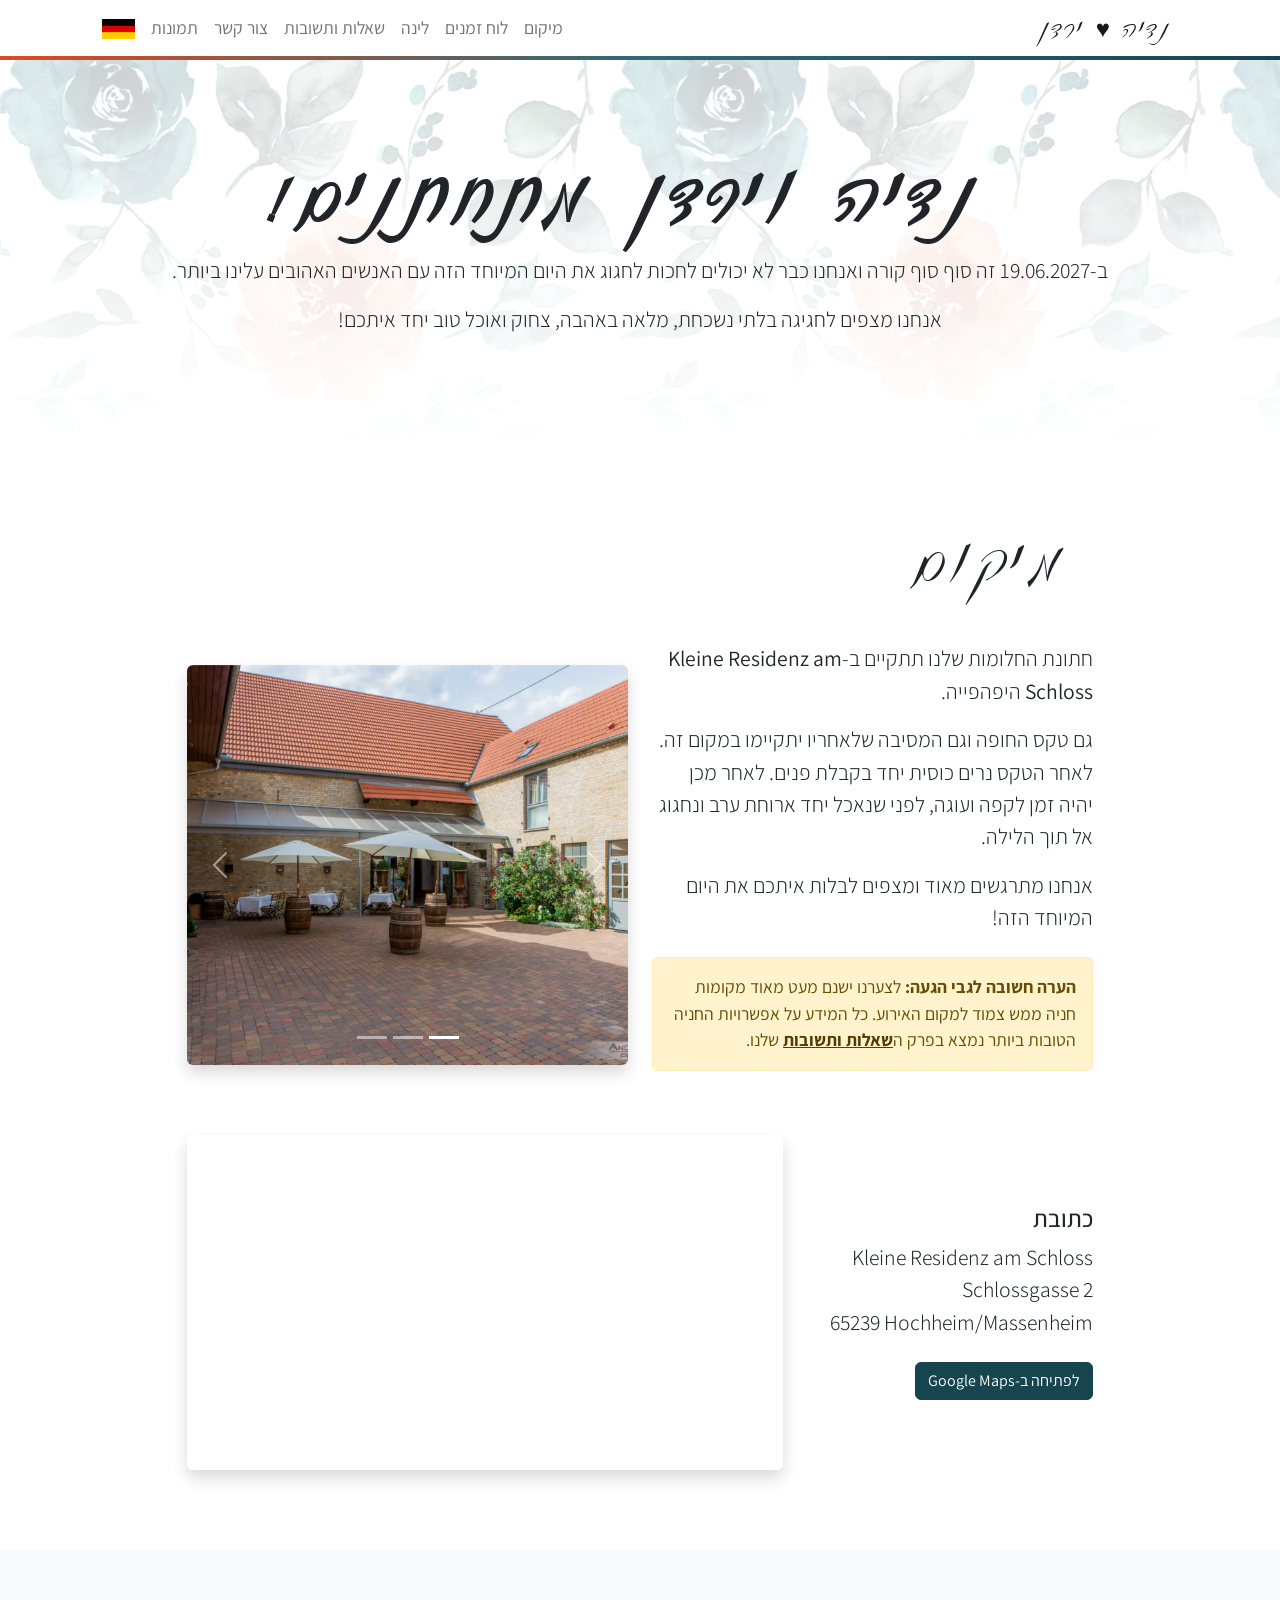
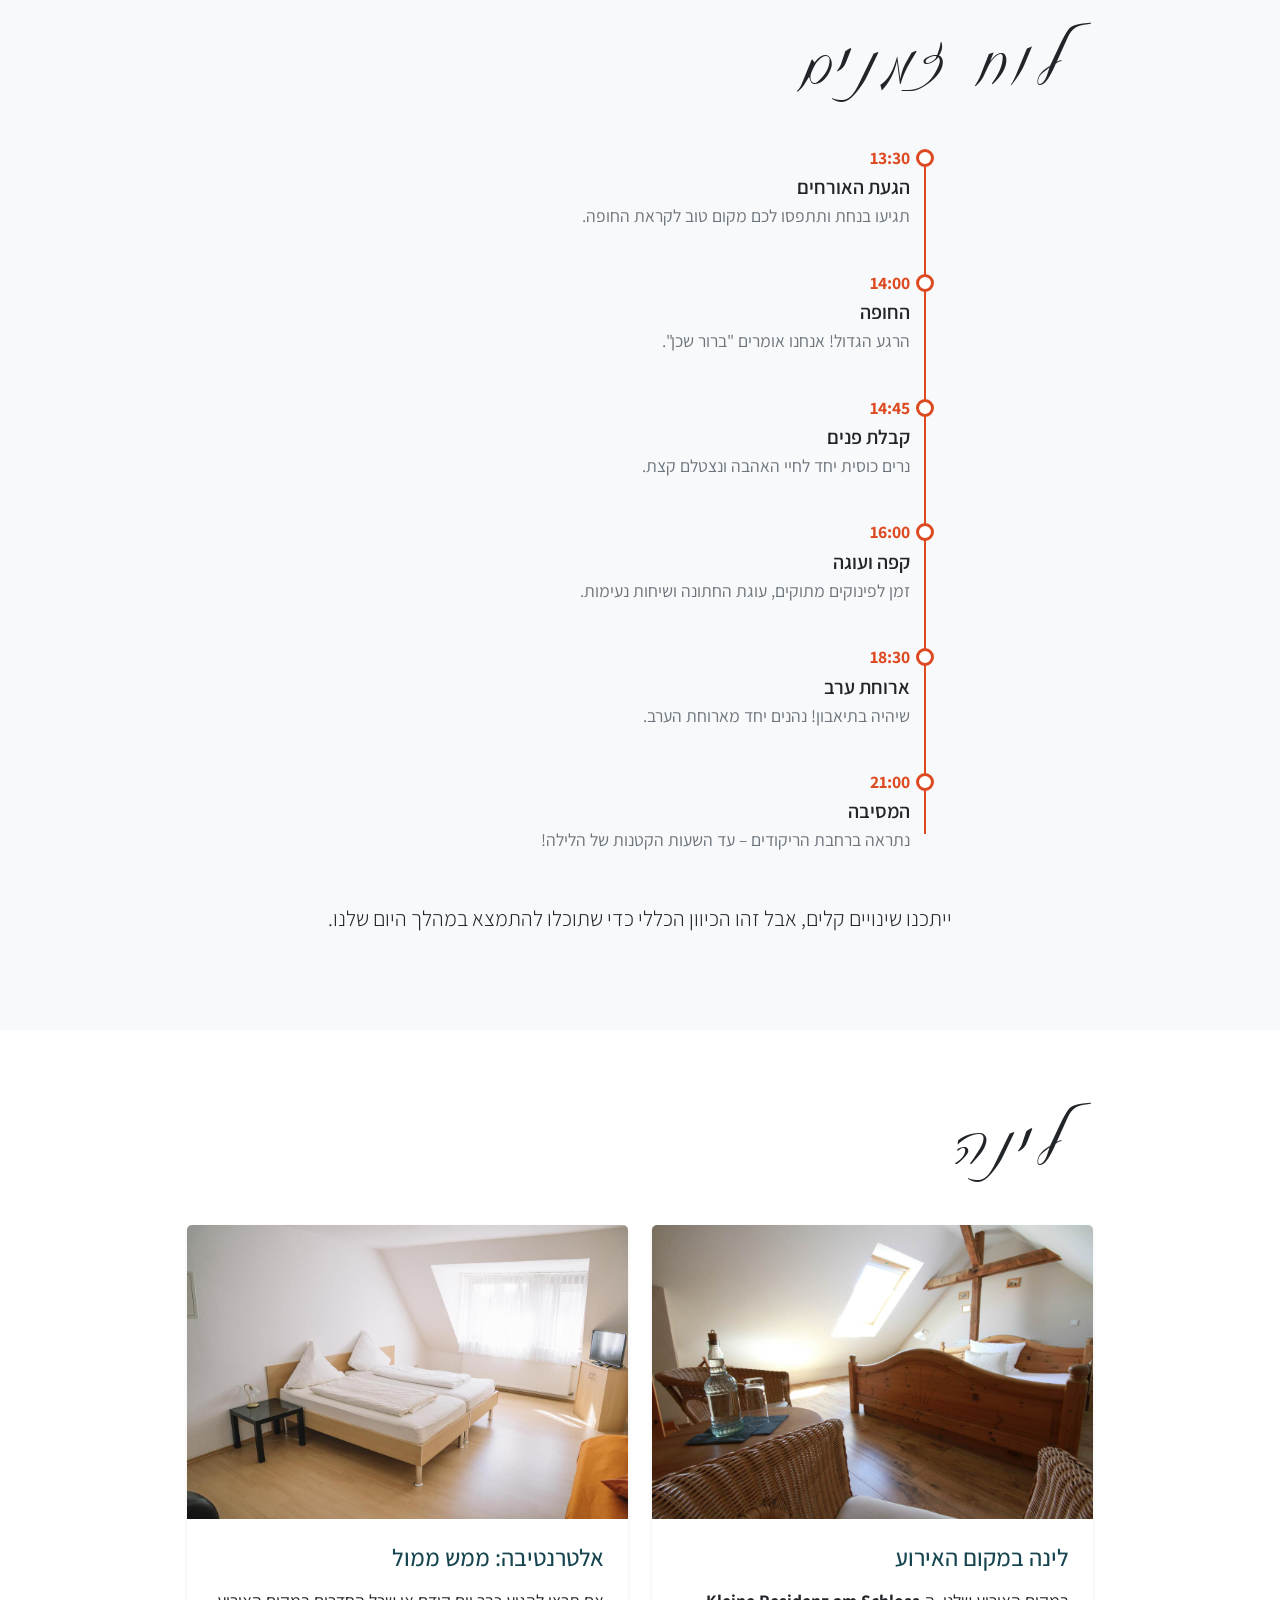
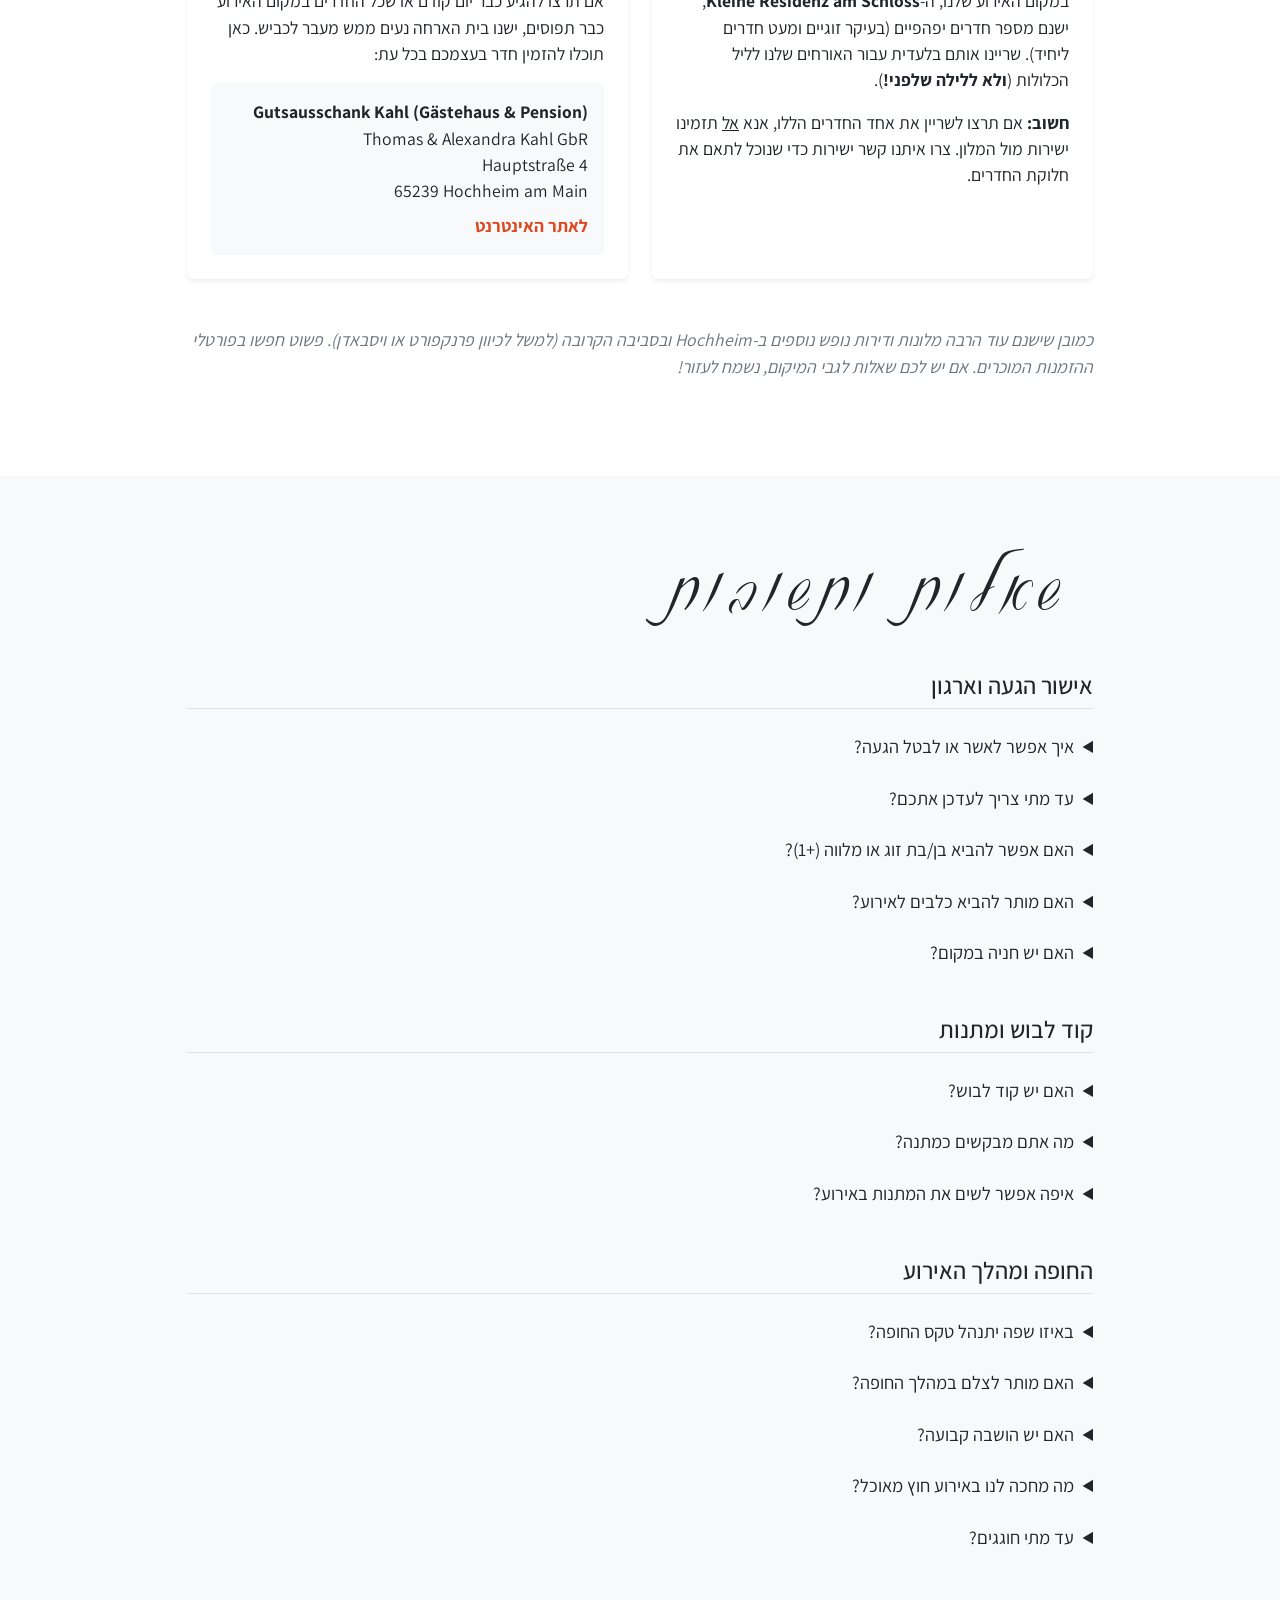
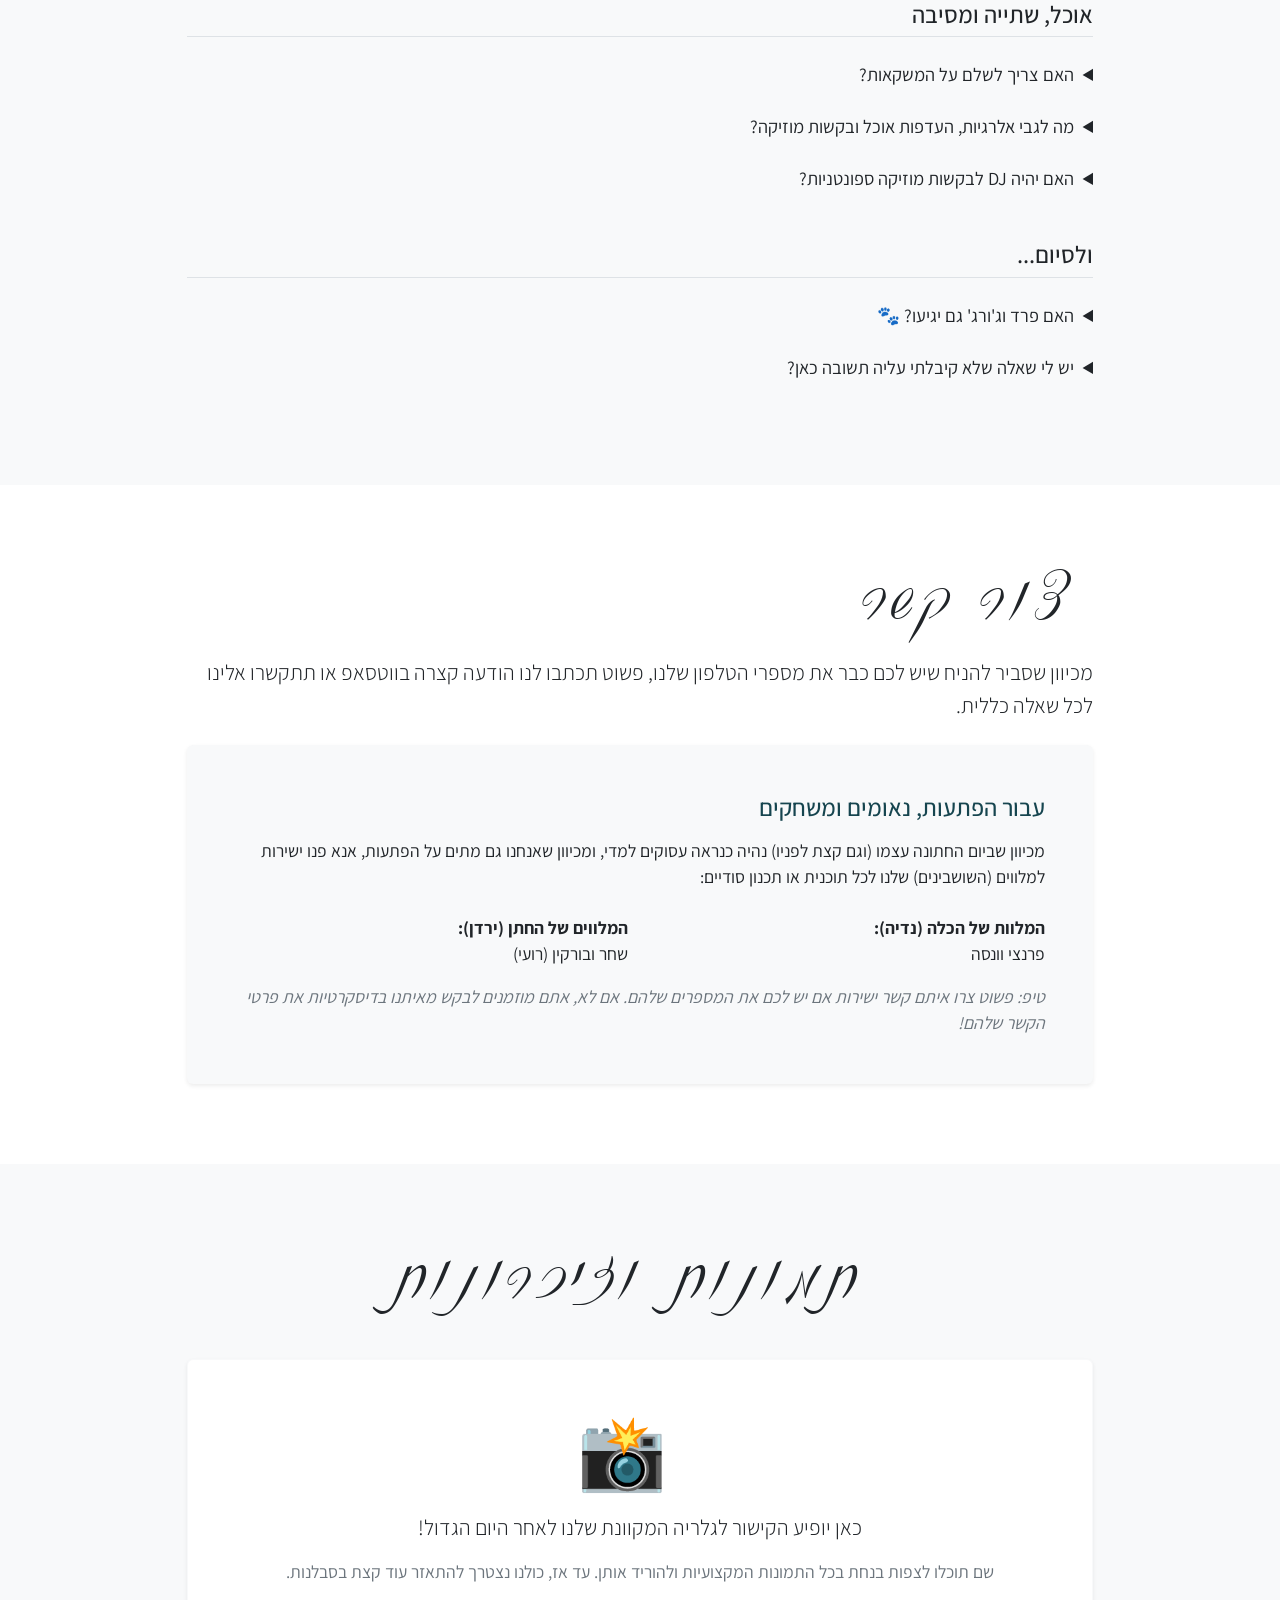
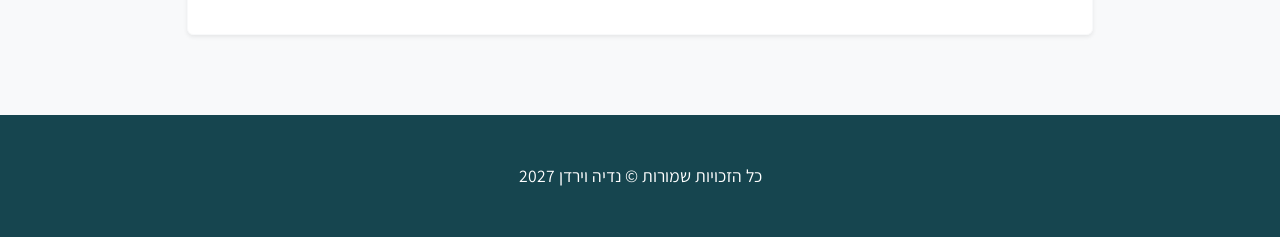
==== index_he.html @ f71629ac "Add files via upload" ====
<!DOCTYPE html>
<html lang="he" dir="rtl">
    <head>
        <meta charset="utf-8" />
        <meta name="viewport" content="width=device-width, initial-scale=1, shrink-to-fit=no" />
        <meta name="description" content="" />
        <meta name="author" content="" />
        <meta name="robots" content="noindex, nofollow">
        <title>Krupik wedding</title>
        <link rel="icon" type="image/x-icon" href="assets/favicon.ico" />
        <!-- Core theme CSS (includes Bootstrap)-->
        <link href="css/styles.css"  rel="stylesheet" />
        <style> @import url('https://fonts.googleapis.com/css2?family=Gveret+Levin&display=swap');
        @import url('https://fonts.googleapis.com/css2?family=Assistant:wght@200..800&display=swap');</style>
    </head>
    <body id="page-top">
        <!-- Navigation-->
        <nav class="navbar navbar-expand-lg navbar-light bg-orange fixed-top" id="mainNav">
    <div class="container px-4">
        <a class="navbar-brand" href="#page-top">נדיה ♥ ירדן</a>
        <button class="navbar-toggler" type="button" data-bs-toggle="collapse" data-bs-target="#navbarResponsive" aria-controls="navbarResponsive" aria-expanded="false" aria-label="Toggle navigation"><span class="navbar-toggler-icon"></span></button>
        <div class="collapse navbar-collapse navbar-collapse-he" id="navbarResponsive">
            <ul class="navbar-nav ms-auto">
                <li class="nav-item"><a class="nav-link" href="#location">מיקום</a></li>
                <li class="nav-item"><a class="nav-link" href="#schedule">לוח זמנים</a></li>
                <li class="nav-item"><a class="nav-link" href="#hotel">לינה</a></li>
                <li class="nav-item"><a class="nav-link" href="#questions">שאלות ותשובות</a></li>
                <li class="nav-item"><a class="nav-link" href="#contact">צור קשר</a></li>
                <li class="nav-item"><a class="nav-link" href="#photos">תמונות</a></li>
                <li class="nav-item"><a class="nav-link" href="index.html"> <img src="assets/german.png" alt="Deutsch" id="itemImg"></a></li>
            </ul>
        </div>
    </div>
</nav>
        <!-- Header-->
        <header class="bg-image bg-primary"> 
    <div class="container px-4 text-center">
        <h1 class="fw-bolder">נדיה וירדן מתחתנים!</h1>
        <p class="lead mt-3">ב-19.06.2027 זה סוף סוף קורה ואנחנו כבר לא יכולים לחכות לחגוג את היום המיוחד הזה עם האנשים האהובים עלינו ביותר.</p>
        <p class="lead">אנחנו מצפים לחגיגה בלתי נשכחת, מלאה באהבה, צחוק ואוכל טוב יחד איתכם!</p>
    </div>
</header>
        <!-- About section-->
        <section id="location">
    <div class="container px-4">
        <div class="row gx-4 justify-content-center">
            <div class="col-lg-10">
                <h2 class="mb-5">מיקום</h2>
                
                <div class="row align-items-center mb-5">
                    <div class="col-md-6 mb-4 mb-md-0">
                        <p class="lead">חתונת החלומות שלנו תתקיים ב-<strong>Kleine Residenz am Schloss</strong> היפהפייה.</p>
                        <p class="lead">גם טקס החופה וגם המסיבה שלאחריו יתקיימו במקום זה. לאחר הטקס נרים כוסית יחד בקבלת פנים. לאחר מכן יהיה זמן לקפה ועוגה, לפני שנאכל יחד ארוחת ערב ונחגוג אל תוך הלילה.</p>
                        <p class="lead">אנחנו מתרגשים מאוד ומצפים לבלות איתכם את היום המיוחד הזה!</p>
                        
                        <div class="alert alert-warning mt-4" role="alert">
                            <strong>הערה חשובה לגבי הגעה:</strong> לצערנו ישנם מעט מאוד מקומות חניה ממש צמוד למקום האירוע. כל המידע על אפשרויות החניה הטובות ביותר נמצא בפרק ה<a href="#faq-parking" class="alert-link">שאלות ותשובות</a> שלנו.
                        </div>
                    </div>
                    
                    <div class="col-md-6">
                        <div id="locationCarousel" class="carousel slide shadow rounded" data-bs-ride="carousel">
                            <div class="carousel-indicators">
                                <button type="button" data-bs-target="#locationCarousel" data-bs-slide-to="0" class="active" aria-current="true" aria-label="שקופית 1"></button>
                                <button type="button" data-bs-target="#locationCarousel" data-bs-slide-to="1" aria-label="שקופית 2"></button>
                                <button type="button" data-bs-target="#locationCarousel" data-bs-slide-to="2" aria-label="שקופית 3"></button>
                            </div>
                            
                            <div class="carousel-inner rounded">
                                <div class="carousel-item active">
                                    <img src="assets/location_1.jpg" class="d-block w-100" alt="מבט מבפנים על המקום">
                                </div>
                                <div class="carousel-item">
                                    <img src="assets/location_2.jpg" class="d-block w-100" alt="מבט מבחוץ / חצר המקום">
                                </div>
                                <div class="carousel-item">
                                    <img src="assets/location_3.jpg" class="d-block w-100" alt="אולם אירועים מעוצב">
                                </div>
                            </div>
                            
                            <button class="carousel-control-prev" type="button" data-bs-target="#locationCarousel" data-bs-slide="prev">
                                <span class="carousel-control-prev-icon" aria-hidden="true"></span>
                                <span class="visually-hidden">הקודם</span>
                            </button>
                            <button class="carousel-control-next" type="button" data-bs-target="#locationCarousel" data-bs-slide="next">
                                <span class="carousel-control-next-icon" aria-hidden="true"></span>
                                <span class="visually-hidden">הבא</span>
                            </button>
                        </div>
                    </div>
                </div>

                <div class="row align-items-center">
                    <div class="col-md-4 mb-4 mb-md-0">
                        <h4>כתובת</h4>
                        <p class="lead" dir="ltr" style="text-align: right;">
                            Kleine Residenz am Schloss<br/>
                            Schlossgasse 2<br/>
                            65239 Hochheim/Massenheim
                        </p>
                        <a href="https://maps.app.goo.gl/eWjjheEXRFnS3AKj7" target="_blank" class="btn btn-teal mt-2">לפתיחה ב-Google Maps</a>
                    </div>
                    
                    <div class="col-md-8">
                        <div class="ratio ratio-16x9 shadow rounded overflow-hidden">
                            <iframe 
                                src="https://maps.google.com/maps?q=Kleine%20Residenz%20am%20Schloss,%20Schlossgasse%202,%2065239%20Hochheim%20am%20Main&t=&z=16&ie=UTF8&iwloc=&output=embed" 
                                width="100%" 
                                height="100%" 
                                style="border:0;" 
                                allowfullscreen="" 
                                loading="lazy">
                            </iframe>
                        </div>
                    </div>
                </div>
            </div>
        </div>
    </div>
</section>
        <!-- Services section-->
        <section class="bg-light" id="schedule">
    <div class="container px-4">
        <div class="row gx-4 justify-content-center">
            <div class="col-lg-10">
                <h2 class="mb-5">לוח זמנים   </h2>
                
                <div class="wedding-timeline">
                    <div class="timeline-item">
                        <div class="timeline-dot"></div>
                        <div class="timeline-time">13:30</div>
                        <div class="timeline-content">
                            <h4>הגעת האורחים</h4>
                            <p>תגיעו בנחת ותתפסו לכם מקום טוב לקראת החופה.</p>
                        </div>
                    </div>
                    
                    <div class="timeline-item">
                        <div class="timeline-dot"></div>
                        <div class="timeline-time">14:00</div>
                        <div class="timeline-content">
                            <h4>החופה</h4>
                            <p>הרגע הגדול! אנחנו אומרים "ברור שכן".</p>
                        </div>
                    </div>

                    <div class="timeline-item">
                        <div class="timeline-dot"></div>
                        <div class="timeline-time">14:45</div>
                        <div class="timeline-content">
                            <h4>קבלת פנים</h4>
                            <p>נרים כוסית יחד לחיי האהבה ונצטלם קצת.</p>
                        </div>
                    </div>

                    <div class="timeline-item">
                        <div class="timeline-dot"></div>
                        <div class="timeline-time">16:00</div>
                        <div class="timeline-content">
                            <h4>קפה ועוגה</h4>
                            <p>זמן לפינוקים מתוקים, עוגת החתונה ושיחות נעימות.</p>
                        </div>
                    </div>

                    <div class="timeline-item">
                        <div class="timeline-dot"></div>
                        <div class="timeline-time">18:30</div>
                        <div class="timeline-content">
                            <h4>ארוחת ערב</h4>
                            <p>שיהיה בתיאבון! נהנים יחד מארוחת הערב.</p>
                        </div>
                    </div>

                    <div class="timeline-item">
                        <div class="timeline-dot"></div>
                        <div class="timeline-time">21:00</div>
                        <div class="timeline-content">
                            <h4>המסיבה</h4>
                            <p>נתראה ברחבת הריקודים – עד השעות הקטנות של הלילה!</p>
                        </div>
                    </div>
                </div>
                
                <p class="lead text-center mt-5">ייתכנו שינויים קלים, אבל זהו הכיוון הכללי כדי שתוכלו להתמצא במהלך היום שלנו.</p>
            </div>
        </div>
    </div>
</section>
        <!-- Services section-->
        <section id="hotel">
    <div class="container px-4">
        <div class="row gx-4 justify-content-center">
            <div class="col-lg-10">
                <h2 class="mb-5">לינה   </h2>
                
                <div class="row">
                    <div class="col-md-6 mb-4">
                        <div class="card h-100 shadow-sm border-0">
                            <img src="assets/zimmer_residenz.jpg" class="card-img-top" alt="חדר ב-Kleine Residenz am Schloss">
                            <div class="card-body p-4 text-end">
                                <h4 class="mb-3 text-teal">לינה במקום האירוע</h4>
                                <p>במקום האירוע שלנו, ה-<strong>Kleine Residenz am Schloss</strong>, ישנם מספר חדרים יפהפיים (בעיקר זוגיים ומעט חדרים ליחיד). שריינו אותם בלעדית עבור האורחים שלנו לליל הכלולות (<strong>ולא ללילה שלפני!</strong>).</p>
                                <p class="mb-0"><strong>חשוב:</strong> אם תרצו לשריין את אחד החדרים הללו, אנא <u>אל</u> תזמינו ישירות מול המלון. צרו איתנו קשר ישירות כדי שנוכל לתאם את חלוקת החדרים.</p>
                            </div>
                        </div>
                    </div>

                    <div class="col-md-6 mb-4">
                        <div class="card h-100 shadow-sm border-0">
                            <img src="assets/zimmer_kahl.jpg" class="card-img-top" alt="בית ההארחה Gutsausschank Kahl">
                            <div class="card-body p-4 text-end">
                                <h4 class="mb-3 text-teal">אלטרנטיבה: ממש ממול</h4>
                                <p>אם תרצו להגיע כבר יום קודם או שכל החדרים במקום האירוע כבר תפוסים, ישנו בית הארחה נעים ממש מעבר לכביש. כאן תוכלו להזמין חדר בעצמכם בכל עת:</p>
                                
                                <div class="bg-light p-3 rounded mt-3 text-end">
                                    <p class="mb-0" dir="ltr" style="text-align: right;">
                                        <strong>Gutsausschank Kahl (Gästehaus & Pension)</strong><br>
                                        Thomas & Alexandra Kahl GbR<br>
                                        Hauptstraße 4<br>
                                        65239 Hochheim am Main<br>
                                        <a href="https://www.gutsausschank-kahl.de" target="_blank" class="text-orange text-decoration-none mt-2 d-inline-block fw-bold">לאתר האינטרנט</a>
                                    </p>
                                </div>
                            </div>
                        </div>
                    </div>
                </div> 
                
                <div class="mt-4 px-3 px-md-0 text-end">
                    <p class="text-muted">
                        <em>כמובן שישנם עוד הרבה מלונות ודירות נופש נוספים ב-Hochheim ובסביבה הקרובה (למשל לכיוון פרנקפורט או ויסבאדן). פשוט חפשו בפורטלי ההזמנות המוכרים. אם יש לכם שאלות לגבי המיקום, נשמח לעזור!</em>
                    </p>
                </div>
                
            </div>
        </div>
    </div>
</section>
        <!-- Services section-->
        <section class="bg-light" id="questions">
    <div class="container px-4">
        <div class="row gx-4 justify-content-center">
            <div class="col-lg-10">
                <h2 class="mb-4">שאלות ותשובות</h2>

                <h4 class="mt-5 mb-4 border-bottom pb-2 text-end">אישור הגעה וארגון</h4>
                
                <details class="lead mb-4 text-end">
                    <summary><strong>איך אפשר לאשר או לבטל הגעה?</strong></summary>
                    <p class="mt-2">עם ההזמנה שלכם קיבלתם פתק קטן עם קוד QR וקישור. דרכו תוכלו לעדכן אותנו בקלות אונליין.</p>
                    <p>אם הפתק אבד או לא מוצאים אותו – אין שום בעיה, פשוט דברו איתנו ישירות!</p>
                </details>

                <details class="lead mb-4 text-end">
                    <summary><strong>עד מתי צריך לעדכן אתכם?</strong></summary>
                    <p class="mt-2">אנא עדכנו אותנו עד ה-<strong>[נא להכניס תאריך]</strong> דרך הקישור שבהזמנה האם אתם מגיעים.</p>
                    <p>לצורך המשך התכנון, אורחים שלא נשמע מהם עד לתאריך זה יסומנו לצערו כ"לא מגיעים". אנחנו מאוד נתאכזב אם לא תהיו איתנו – אז הכי טוב לעדכן אותנו כבר עכשיו! :)</p>
                </details>

                <details class="lead mb-4 text-end">
                    <summary><strong>האם אפשר להביא בן/בת זוג או מלווה (+1)?</strong></summary>
                    <p class="mt-2">מספר המקומות באולם מוגבל, ולכן אנחנו חוגגים במעגל מצומצם וקרוב. אנא הביאו איתכם רק מלווים ששמם מופיע במפורש על גבי ההזמנה או שתואמו איתנו מראש. תודה רבה על ההבנה!</p>
                </details>

                <details class="lead mb-4 text-end">
                    <summary><strong>האם מותר להביא כלבים לאירוע?</strong></summary>
                    <p class="mt-2">אנחנו מתים על חיות, אבל ביום החתונה שלנו החברים על ארבע יצטרכו להישאר בבית. הולך להיות רועש, עמוס והומה – וזה ממילא לא יהיה תענוג גדול עבורם. תודה על ההבנה!</p>
                </details>

                <details class="lead mb-4 text-end" id="faq-parking">
                    <summary><strong>האם יש חניה במקום?</strong></summary>
                    <div class="mt-3">
                        <p>לצערנו, ממש בצמוד לאולם אפשרויות החניה ברחובות הצדדיים מוגבלות מאוד (נא לשים לב היטב לאיסורי חניה!).</p>
                        <p>החניון הבטוח והנוח ביותר נמצא במרחק של מספר דקות בהמשך הרחוב: <strong>החניון של אולם הספורט Massenheim (Parkplatz der Sporthalle Massenheim)</strong>. משם מדובר בהליכה קלה ונעימה של 5–10 דקות אלינו.</p>
                        <div dir="ltr" style="text-align: right;">
                            <a href="https://www.google.com/maps/search/?api=1&query=Sporthalle+Massenheim+Hochheim+am+Main" target="_blank" class="btn btn-teal mb-4">לפתיחת החניון ב-Google Maps</a>
                        </div>
                        <div class="ratio ratio-21x9 shadow-sm rounded overflow-hidden">
                            <iframe src="https://maps.google.com/maps?q=Sporthalle%20Massenheim,%20Hochheim%20am%20Main&t=&z=16&ie=UTF8&iwloc=&output=embed" width="100%" height="100%" style="border:0;" allowfullscreen="" loading="lazy"></iframe>
                        </div>
                    </div>
                </details>

                <h4 class="mt-5 mb-4 border-bottom pb-2 text-end">קוד לבוש ומתנות</h4>

                <details class="lead mb-4 text-end">
                    <summary><strong>האם יש קוד לבוש?</strong></summary>
                    <p class="mt-2">אתם מוזמנים להגיע בלבוש חגיגי ואלגנטי – אבל הכי חשוב, תלבשו משהו שתרגישו בו בנוח! מכיוון שיכול להיות חם מאוד ביוני, מומלץ לבחור בבדים קלילים ומאווררים. הצבע הלבן כמובן שמור לכלה, ומעבר לכך נשמח לראות אתכם בצבעים שמחים וחגיגיים.</p>
                    <p>לנשים: שמלות, חצאיות או חולצה אלגנטית ומכנסיים. לגברים: חליפה, ג'קט או חולצה מכופתרת חגיגית (וכמובן שמותר להוריד את הג'קט ברגע שהחתן עושה זאת...). ;)</p>
                    <p><em>הערה קטנה בצד:</em> המלוות של הכלה ילבשו ככל הנראה <strong style="color: #16454F">Teal (כחול-ירוק כהה)</strong> ו-<strong style="color: #DD4A21">כתום (Orange)</strong>. אם אתם מעדיפים לא להיראות ב"לוק תואם" איתן, אתם מוזמנים להימנע מהצבעים האלה (אבל זה ממש לא אסון אם כן!).</p>
                </details>

                <details class="lead mb-4 text-end">
                    <summary><strong>מה אתם מבקשים כמתנה?</strong></summary>
                    <p class="mt-2">המתנה הכי גדולה עבורנו היא לחגוג את היום הזה יחד איתכם! מכיוון שהבית שלנו כבר מאובזר לחלוטין, אין לנו צורך במתנות פיזיות.</p>
                    <p>אם בכל זאת תרצו לשמח אותנו, נשמח מאוד לתרומה כספית שתעזור לנו לבנות את העתיד המשותף שלנו ולרגל ירח הדבש.</p>
                </details>

                <details class="lead mb-4 text-end">
                    <summary><strong>איפה אפשר לשים את המתנות באירוע?</strong></summary>
                    <p class="mt-2">באולם יהיה שולחן מרכזי המיועד למתנות. שם גם תמתין תיבה מאובטחת שבה תוכלו לשים את המעטפות והברכות שלכם.</p>
                </details>

                <h4 class="mt-5 mb-4 border-bottom pb-2 text-end">החופה ומהלך האירוע</h4>

                <details class="lead mb-4 text-end">
                    <summary><strong>באיזו שפה יתנהל טקס החופה?</strong></summary>
                    <p class="mt-2">מכיוון שהאורחים שלנו מגיעים ממדינות שונות, הטקס יהיה שילוב חגיגי וצבעוני של <strong>גרמנית ואנגלית</strong>. כך אנחנו מקווים שכולם יוכלו לעקוב וליהנות מהטקס!</p>
                </details>

                <details class="lead mb-4 text-end">
                    <summary><strong>האם מותר לצלם במהלך החופה?</strong></summary>
                    <p class="mt-2">היינו רוצים לבקש מכם להשאיר את הטלפונים והמצלמות בתיקים או בכיסים במהלך הטקס. אנחנו רוצים שתחוו ותהנו מהרגע הזה איתנו בצורה הכי טהורה שיש – ומעדיפים לראות בתמונות המקצועיות את הפנים המחייכות שלכם במקום קיר של סמארטפונים. 😉</p>
                    <p>לפני ואחרי החופה, וכמובן במהלך המסיבה, אתם יותר ממוזמנים לצלם, להסריט ולעשות סלפיז חופשי!</p>
                    <p><strong>ואל דאגה:</strong> אנחנו כמובן נשתף אתכם לאחר מכן בכל התמונות המקצועיות של הצלמים שלנו!</p>
                </details>

                <details class="lead mb-4 text-end">
                    <summary><strong>האם יש הושבה קבועה?</strong></summary>
                    <p class="mt-2">כן, בזמן ארוחת הערב תהיה תוכנית הושבה קבועה כדי שלכולם יהיה מקום נעים לשבת בו. ברגע שהחלק הרשמי יסתיים והמסיבה תתחיל, סידור הישיבה כמובן מתבטל ותוכלו להסתובב, לרקוד ולהתערבב חופשי עם כולם!</p>
                </details>

                <details class="lead mb-4 text-end">
                    <summary><strong>מה מחכה לנו באירוע חוץ מאוכל?</strong></summary>
                    <p class="mt-2">משעמם בטוח לא יהיה! בנוסף לחופה ולארוחה החגיגית, תחכה לכם עמדת צילום (פוטובוקס) למזכרות מצחיקות, מבחר משחקי קלפים לרגעים רגועים, המון מקום ברחבת הריקודים וכמובן זמן לשיחות עמוקות וכיפיות.</p>
                </details>

                <details class="lead mb-4 text-end">
                    <summary><strong>עד מתי חוגגים?</strong></summary>
                    <p class="mt-2">תיאורטית, המקום לרשותנו עד השעה 3:00 לפנות בוקר. אנחנו מכוונים לסיום חגיגי וגדול בסביבות השעה 2:00.</p>
                    <p>נשמח מאוד כמובן עם כל מי שירקוד איתנו עד הרגע האחרון! עם זאת, אנחנו מבינים לחלוטין אם מסיבות שונות תצטרכו ללכת מוקדם יותר. נשמח מאוד אם תישארו איתנו לפחות עד סיום החלק הרשמי (אחרי ארוחת הערב והריקוד הראשון שלנו כזוג נשוי).</p>
                </details>

                <h4 class="mt-5 mb-4 border-bottom pb-2 text-end">אוכל, שתייה ומסיבה</h4>

                <details class="lead mb-4 text-end">
                    <summary><strong>האם צריך לשלם על המשקאות?</strong></summary>
                    <p class="mt-2">ברור שלא! אנחנו דואגים לכם להכול. יהיה מבחר מעולה של בירות, יינות, שתייה קלה, מים, כמו גם סוגי קפה שונים ותה. מאוחר יותר בערב נשמח גם לערבב לכם כמה לונג-דרינקס. בחרנו לוותר הפעם על אלכוהול כבד ונקי (ספיריטס).</p>
                </details>

                <details class="lead mb-4 text-end">
                    <summary><strong>מה לגבי אלרגיות, העדפות אוכל ובקשות מוזיקה?</strong></summary>
                    <p class="mt-2">אל דאגה, אף אחד לא יישאר רעב או יישב בצד! העדפות תזונתיות מיוחדות, רגישויות למזון והשירים האהובים עליכם ביותר לרחבת הריקודים ייאספו בצורה נוחה ישירות דרך <strong>קישור אישור ההגעה (RSVP)</strong>.</p>
                </details>

                <details class="lead mb-4 text-end">
                    <summary><strong>האם יהיה DJ לבקשות מוזיקה ספונטניות?</strong></summary>
                    <p class="mt-2">לא יהיה DJ קלאסי במקום. כדי שעדיין תתנגן בדיוק המוזיקה שלכם, אנא הכניסו את הבקשות שלכם מראש בקישור ה-RSVP. אם יעלה לכם רעיון מבריק במהלך הערב עצמו, פשוט דברו איתנו או עם המלווים שלנו.</p>
                </details>

                <h4 class="mt-5 mb-4 border-bottom pb-2 text-end">ולסיום...</h4>

                <details class="lead mb-4 text-end">
                    <summary><strong>האם פרד וג'ורג' גם יגיעו? 🐾</strong></summary>
                    <p class="mt-2">לצערו לא! 🐱🐱 שני החתולים שלנו חייבים לשמור על הבית. הוטל עליהם איסור מסיבות חמור, אבל הם בטוח יהיו איתנו ברוחם (וכנראה גם באיזו תמונה או שתיים).</p>
                </details>

                <details class="lead mb-4 text-end">
                    <summary><strong>יש לי שאלה שלא קיבלתי עליה תשובה כאן?</strong></summary>
                    <p class="mt-2">אין שום בעיה! אם יש משהו נוסף שאתם רוצים לדעת, פשוט גללו עוד קצת למטה והשתמשו בפרטי הקשר שלנו. מוזמנים ליצור איתנו קשר בכל עת!</p>
                </details>

            </div>
        </div>
    </div>
</section>
        <!-- Contact section-->
        <section id="contact">
    <div class="container px-4">
        <div class="row gx-4 justify-content-center">
            <div class="col-lg-10">
                <h2 class="mb-4">צור קשר  </h2>
                <p class="lead text-end">מכיוון שסביר להניח שיש לכם כבר את מספרי הטלפון שלנו, פשוט תכתבו לנו הודעה קצרה בווטסאפ או תתקשרו אלינו לכל שאלה כללית.</p>
                
                <div class="card border-0 shadow-sm mt-4 bg-light text-end">
                    <div class="card-body p-4 p-md-5">
                        <h4 class="text-teal mb-3">עבור הפתעות, נאומים ומשחקים</h4>
                        <p>מכיוון שביום החתונה עצמו (וגם קצת לפניו) נהיה כנראה עסוקים למדי, ומכיוון שאנחנו גם מתים על הפתעות, אנא פנו ישירות למלווים (השושבינים) שלנו לכל תוכנית או תכנון סודיים:</p>
                        
                        <div class="row mt-4">
                            <div class="col-sm-6 mb-3 mb-sm-0">
                                <strong>המלוות של הכלה (נדיה):</strong><br>
                                פרנצי וונסה
                            </div>
                            <div class="col-sm-6">
                                <strong>המלווים של החתן (ירדן):</strong><br>
                                שחר ובורקין (רועי)
                            </div>
                        </div>
                        <p class="mt-3 mb-0 text-muted small"><em>טיפ: פשוט צרו איתם קשר ישירות אם יש לכם את המספרים שלהם. אם לא, אתם מוזמנים לבקש מאיתנו בדיסקרטיות את פרטי הקשר שלהם!</em></p>
                    </div>
                </div>
                
            </div>
        </div>
    </div>
</section>

<section class="bg-light" id="photos">
    <div class="container px-4">
        <div class="row gx-4 justify-content-center">
            <div class="col-lg-10 text-center">
                <h2 class="mb-5">תמונות וזיכרונות</h2>
                
                <div class="bg-white p-5 rounded shadow-sm border border-light">
                    <h1 class="display-4 mb-3">📸</h1>
                    <p class="lead mb-3">כאן יופיע הקישור לגלריה המקוונת שלנו לאחר היום הגדול!</p>
                    <p class="text-muted mb-0">שם תוכלו לצפות בנחת בכל התמונות המקצועיות ולהוריד אותן. עד אז, כולנו נצטרך להתאזר עוד קצת בסבלנות.</p>
                </div>
            </div>
        </div>
    </div>
</section>
        <!-- Footer-->
        <footer class="py-5 bg-teal">
    <div class="container px-4">
        <p class="m-0 text-center text-white" dir="rtl">כל הזכויות שמורות &copy; נדיה וירדן 2027</p>
    </div>
</footer>
        <!-- Bootstrap core JS-->
        <script src="https://cdn.jsdelivr.net/npm/bootstrap@5.2.3/dist/js/bootstrap.bundle.min.js"></script>
        <!-- Core theme JS-->
        <script src="js/scripts.js"></script>
    </body>
</html>
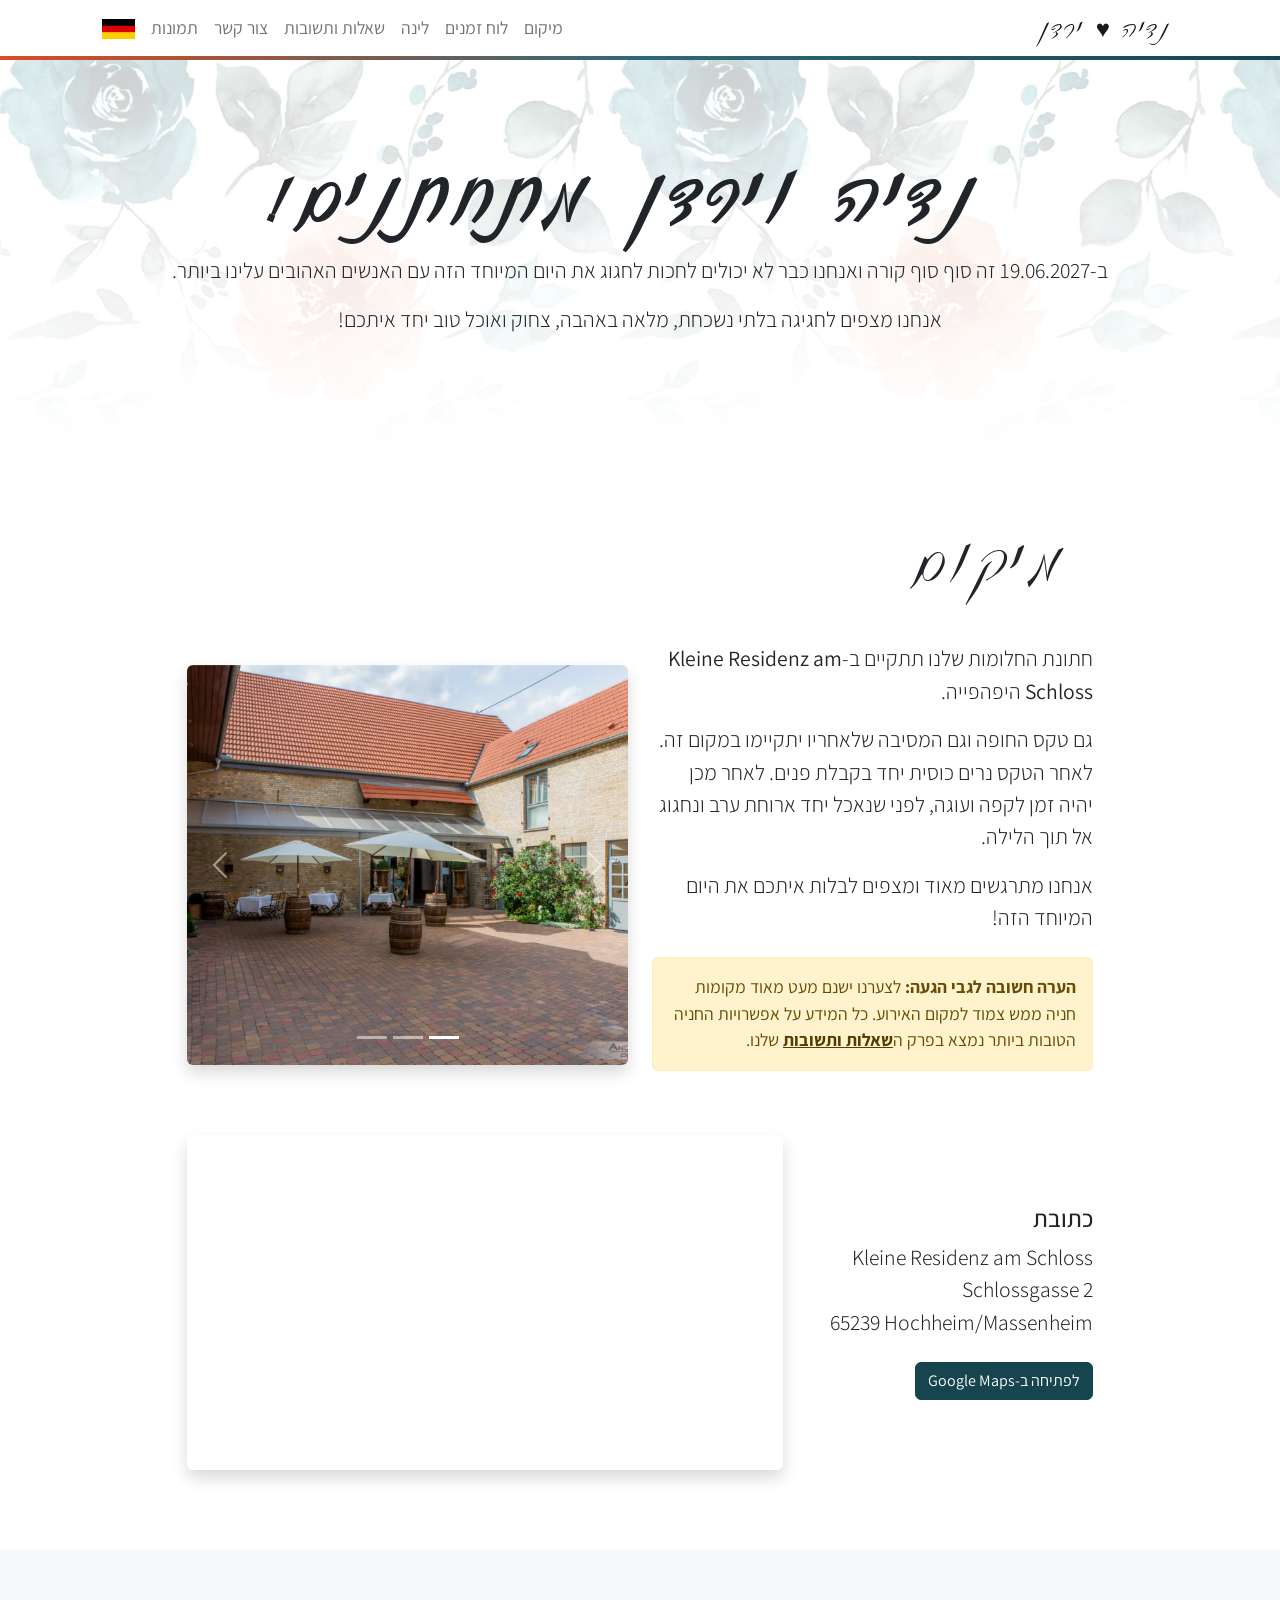
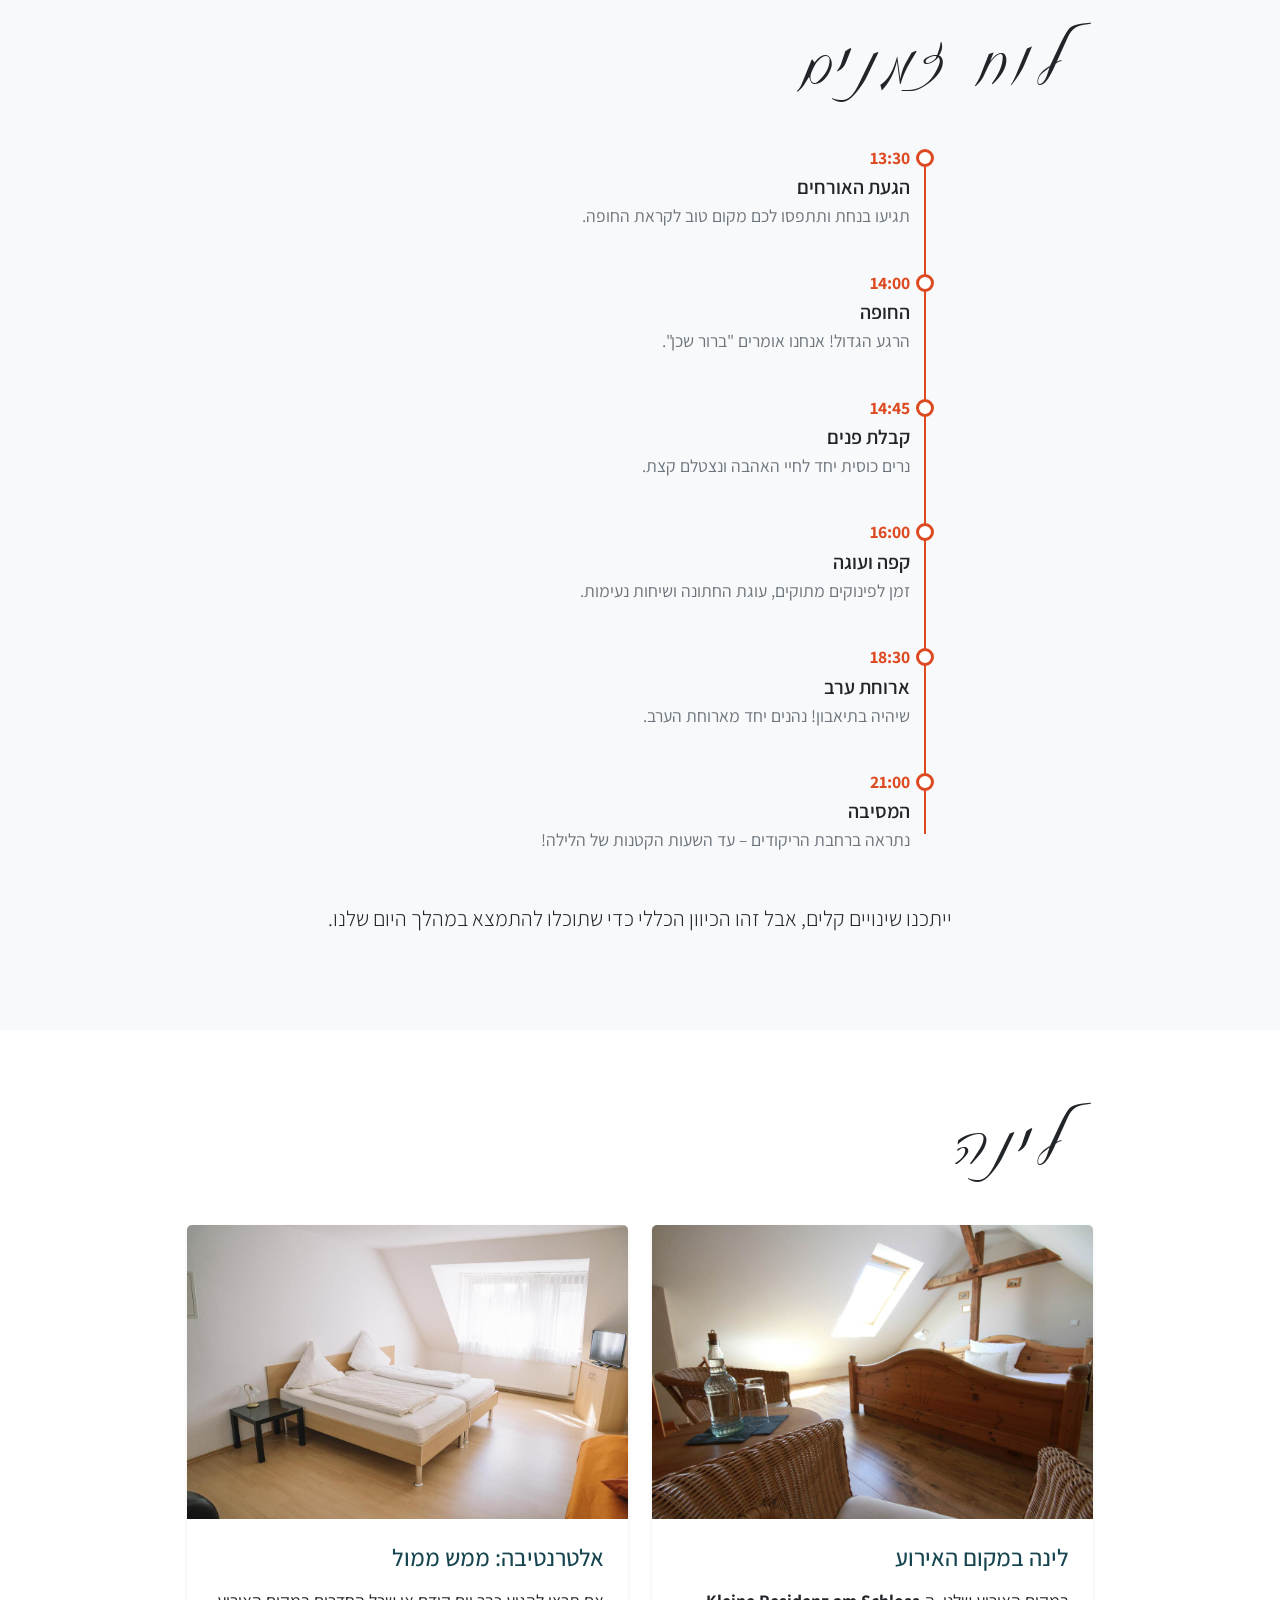
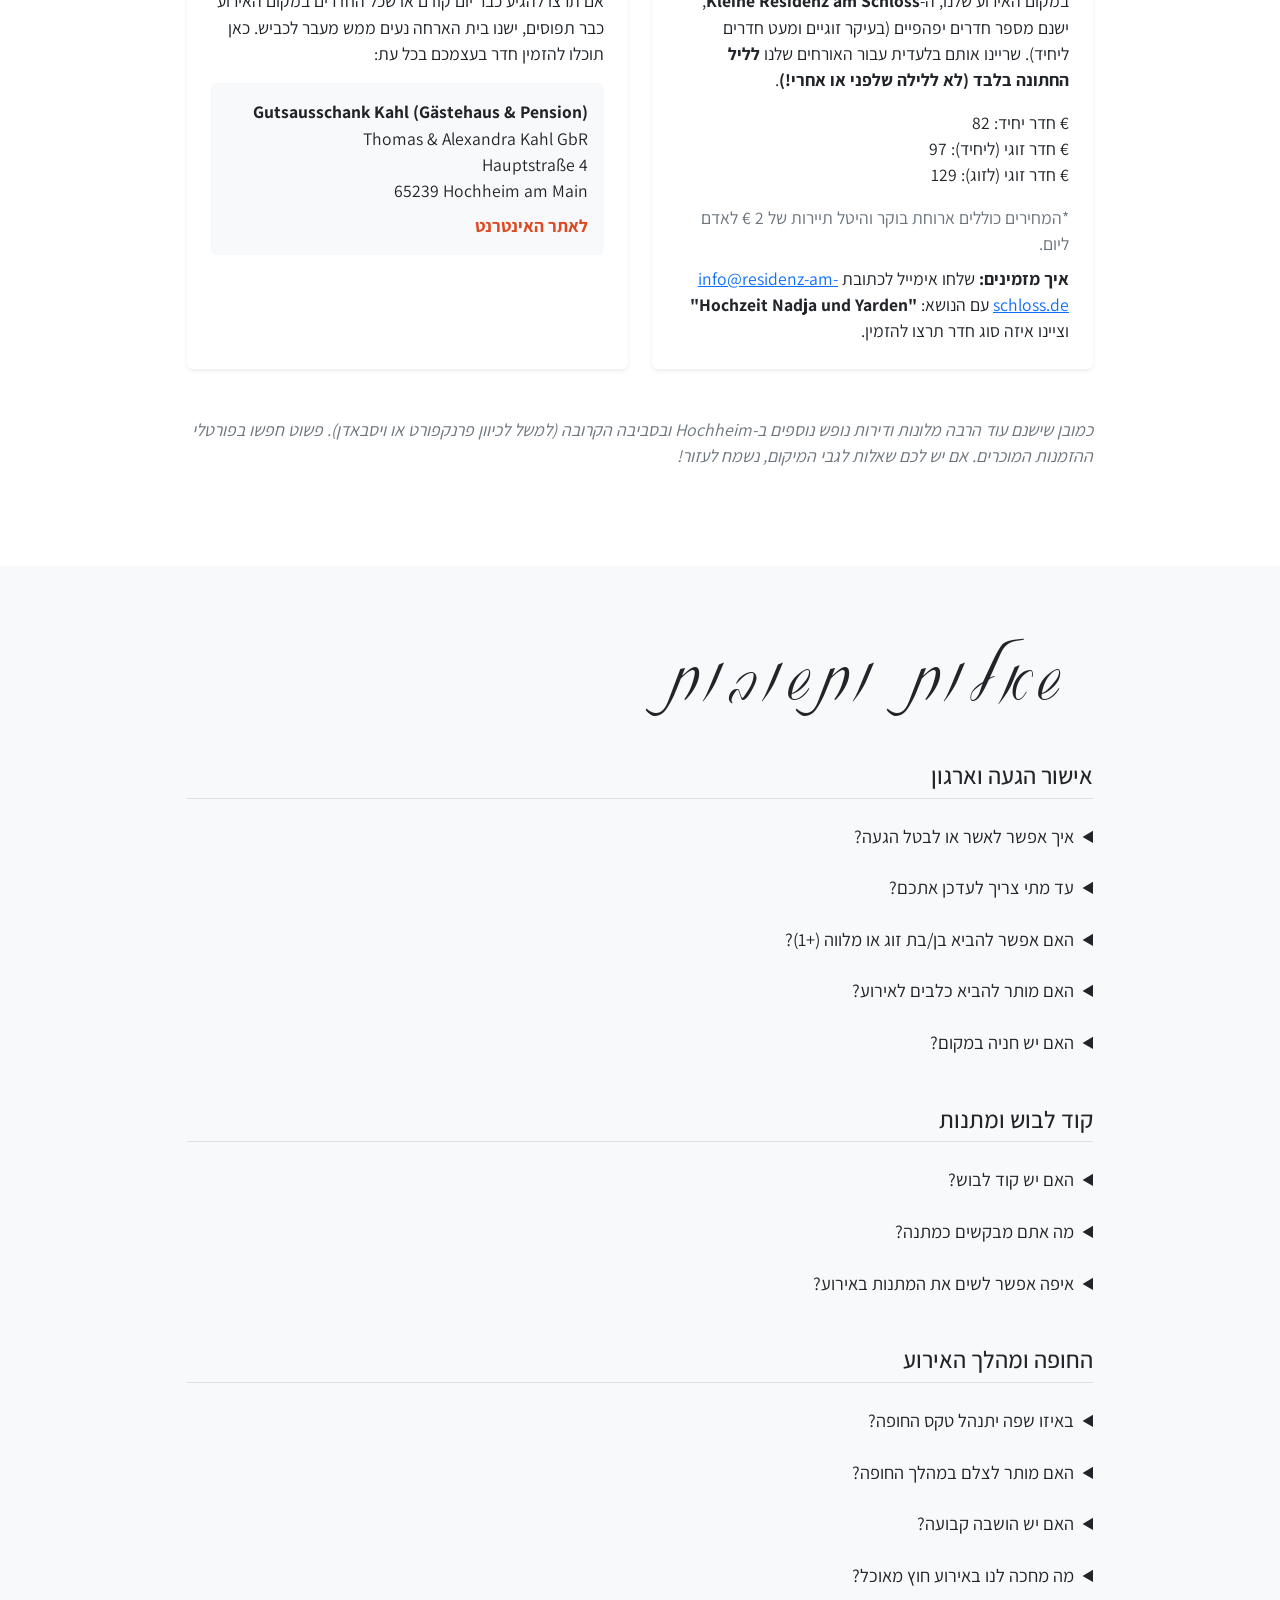
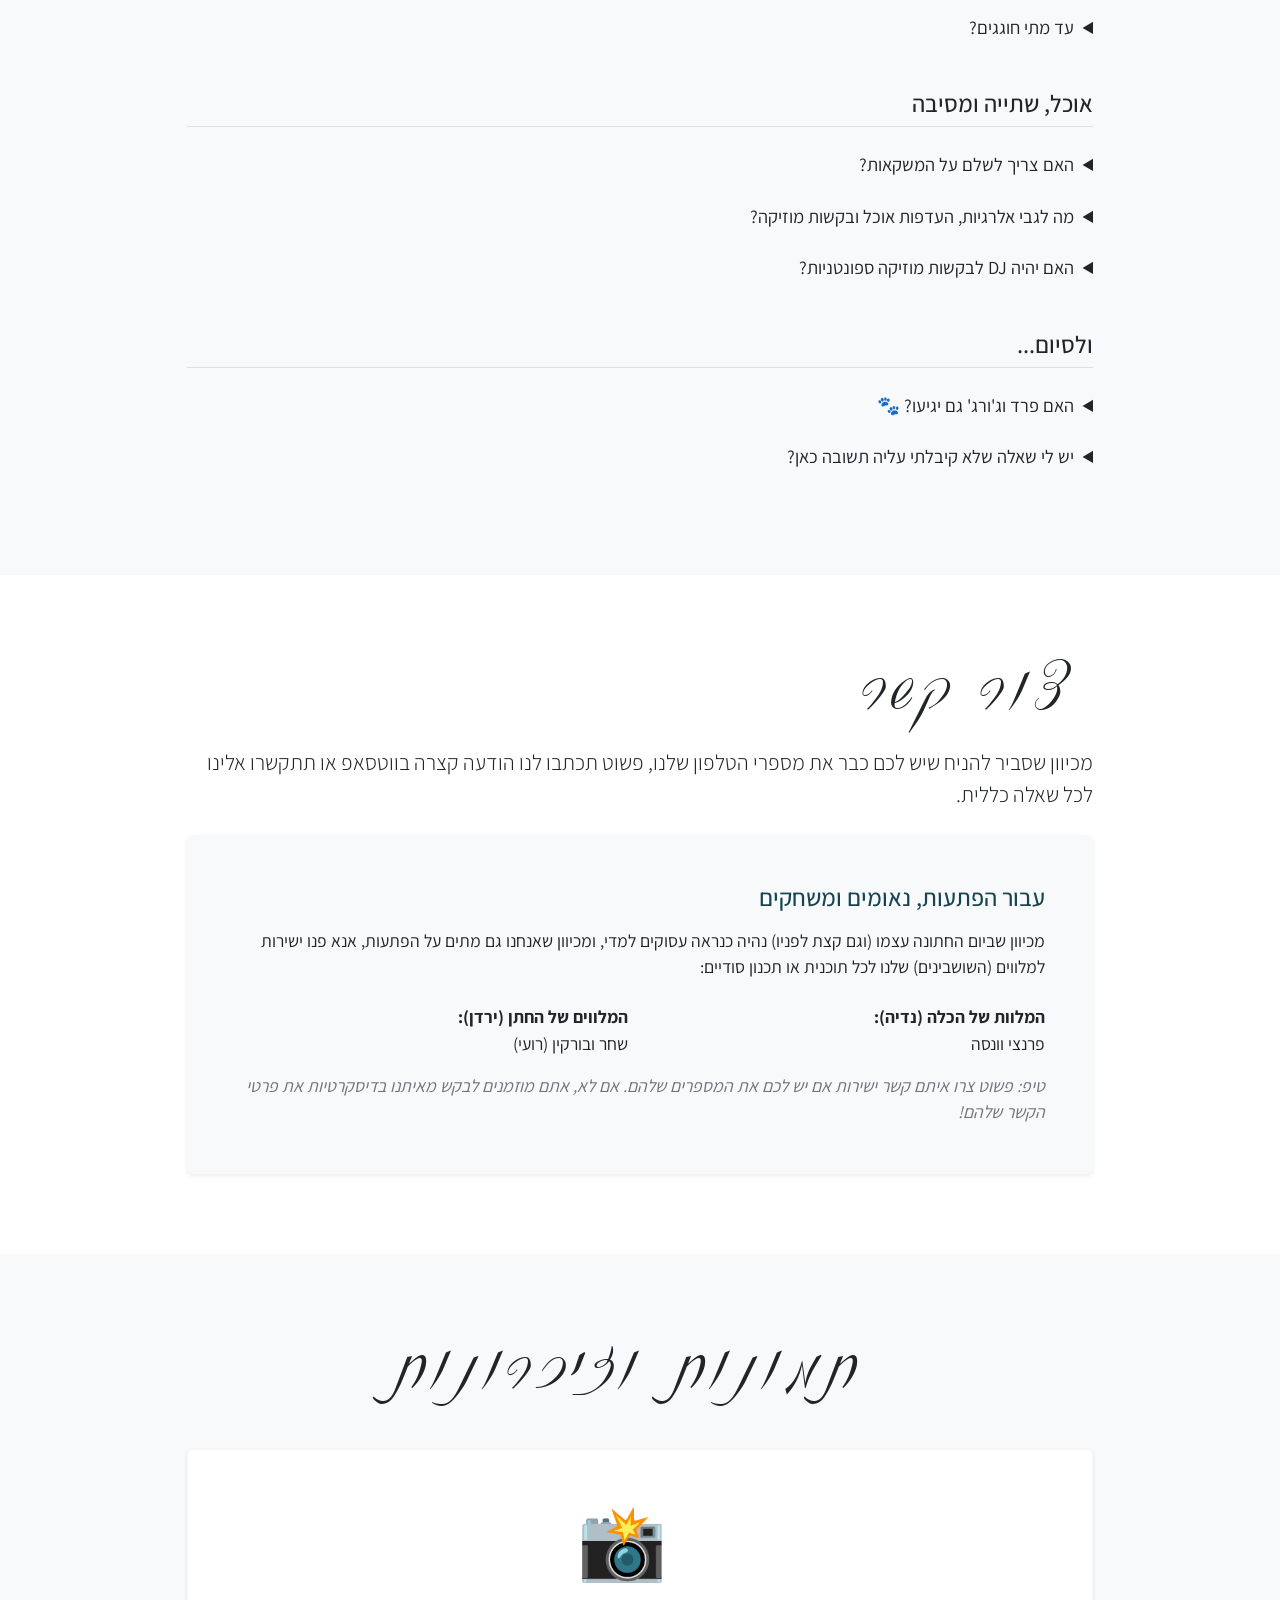
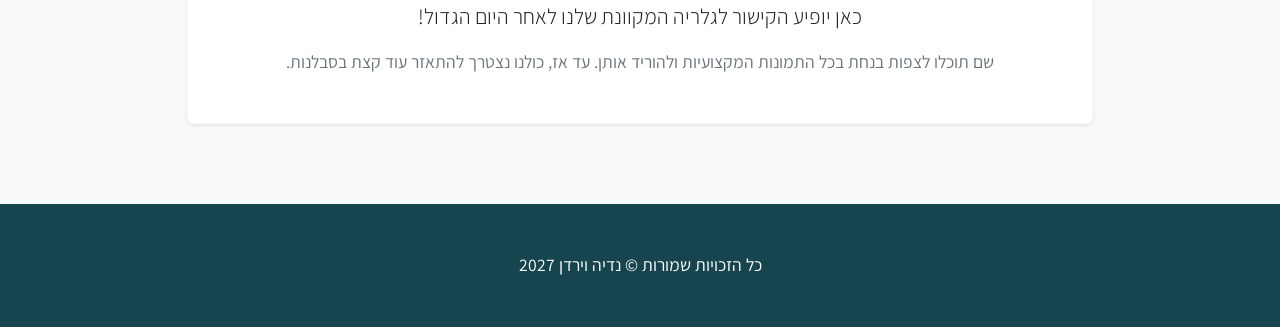
==== commit 8b0e7f0c: "Anpassung Text für Unterkunft nach Rücksprache" ====
--- a/index_he.html
+++ b/index_he.html
@@ -195,15 +195,23 @@
                 
                 <div class="row">
                     <div class="col-md-6 mb-4">
-                        <div class="card h-100 shadow-sm border-0">
-                            <img src="assets/zimmer_residenz.jpg" class="card-img-top" alt="חדר ב-Kleine Residenz am Schloss">
-                            <div class="card-body p-4 text-end">
-                                <h4 class="mb-3 text-teal">לינה במקום האירוע</h4>
-                                <p>במקום האירוע שלנו, ה-<strong>Kleine Residenz am Schloss</strong>, ישנם מספר חדרים יפהפיים (בעיקר זוגיים ומעט חדרים ליחיד). שריינו אותם בלעדית עבור האורחים שלנו לליל הכלולות (<strong>ולא ללילה שלפני!</strong>).</p>
-                                <p class="mb-0"><strong>חשוב:</strong> אם תרצו לשריין את אחד החדרים הללו, אנא <u>אל</u> תזמינו ישירות מול המלון. צרו איתנו קשר ישירות כדי שנוכל לתאם את חלוקת החדרים.</p>
-                            </div>
-                        </div>
-                    </div>
+    <div class="card h-100 shadow-sm border-0">
+        <img src="assets/zimmer_residenz.jpg" class="card-img-top" alt="חדר ב-Kleine Residenz am Schloss">
+        <div class="card-body p-4 text-end">
+            <h4 class="mb-3 text-teal">לינה במקום האירוע</h4>
+            <p>במקום האירוע שלנו, ה-<strong>Kleine Residenz am Schloss</strong>, ישנם מספר חדרים יפהפיים (בעיקר זוגיים ומעט חדרים ליחיד). שריינו אותם בלעדית עבור האורחים שלנו <strong>לליל החתונה בלבד (לא ללילה שלפני או אחרי!)</strong>.</p>
+            
+            <ul class="list-unstyled mb-3 text-end" dir="ltr">
+                <li>חדר יחיד: 82 €</li>
+                <li>חדר זוגי (ליחיד): 97 €</li>
+                <li>חדר זוגי (לזוג): 129 €</li>
+            </ul>
+            <p class="small text-muted mb-2">*המחירים כוללים ארוחת בוקר והיטל תיירות של 2 € לאדם ליום.</p>
+            
+            <p class="mb-0"><strong>איך מזמינים:</strong> שלחו אימייל לכתובת <a href="mailto:info@residenz-am-schloss.de">info@residenz-am-schloss.de</a> עם הנושא: <strong>"Hochzeit Nadja und Yarden"</strong> וציינו איזה סוג חדר תרצו להזמין.</p>
+        </div>
+    </div>
+</div>
 
                     <div class="col-md-6 mb-4">
                         <div class="card h-100 shadow-sm border-0">
@@ -310,7 +318,7 @@
 
                 <details class="lead mb-4 text-end">
                     <summary><strong>האם מותר לצלם במהלך החופה?</strong></summary>
-                    <p class="mt-2">היינו רוצים לבקש מכם להשאיר את הטלפונים והמצלמות בתיקים או בכיסים במהלך הטקס. אנחנו רוצים שתחוו ותהנו מהרגע הזה איתנו בצורה הכי טהורה שיש – ומעדיפים לראות בתמונות המקצועיות את הפנים המחייכות שלכם במקום קיר של סמארטפונים. 😉</p>
+                    <p class="mt-2">היינו רוצים לבקש מכם להשאיר את הטלפונים והמצלמות בתיקים או בכיסים במהלך הטקס. אנחנו רוצים שתחוו ותהנו מהרגע הזה איתנו בצורה הכי טהורה שיש – ומעדיפים לראות בתמונות המקצועיות את הפנים המחייכות שלכם במקום קיר של סמארטפונים.</p>
                     <p>לפני ואחרי החופה, וכמובן במהלך המסיבה, אתם יותר ממוזמנים לצלם, להסריט ולעשות סלפיז חופשי!</p>
                     <p><strong>ואל דאגה:</strong> אנחנו כמובן נשתף אתכם לאחר מכן בכל התמונות המקצועיות של הצלמים שלנו!</p>
                 </details>
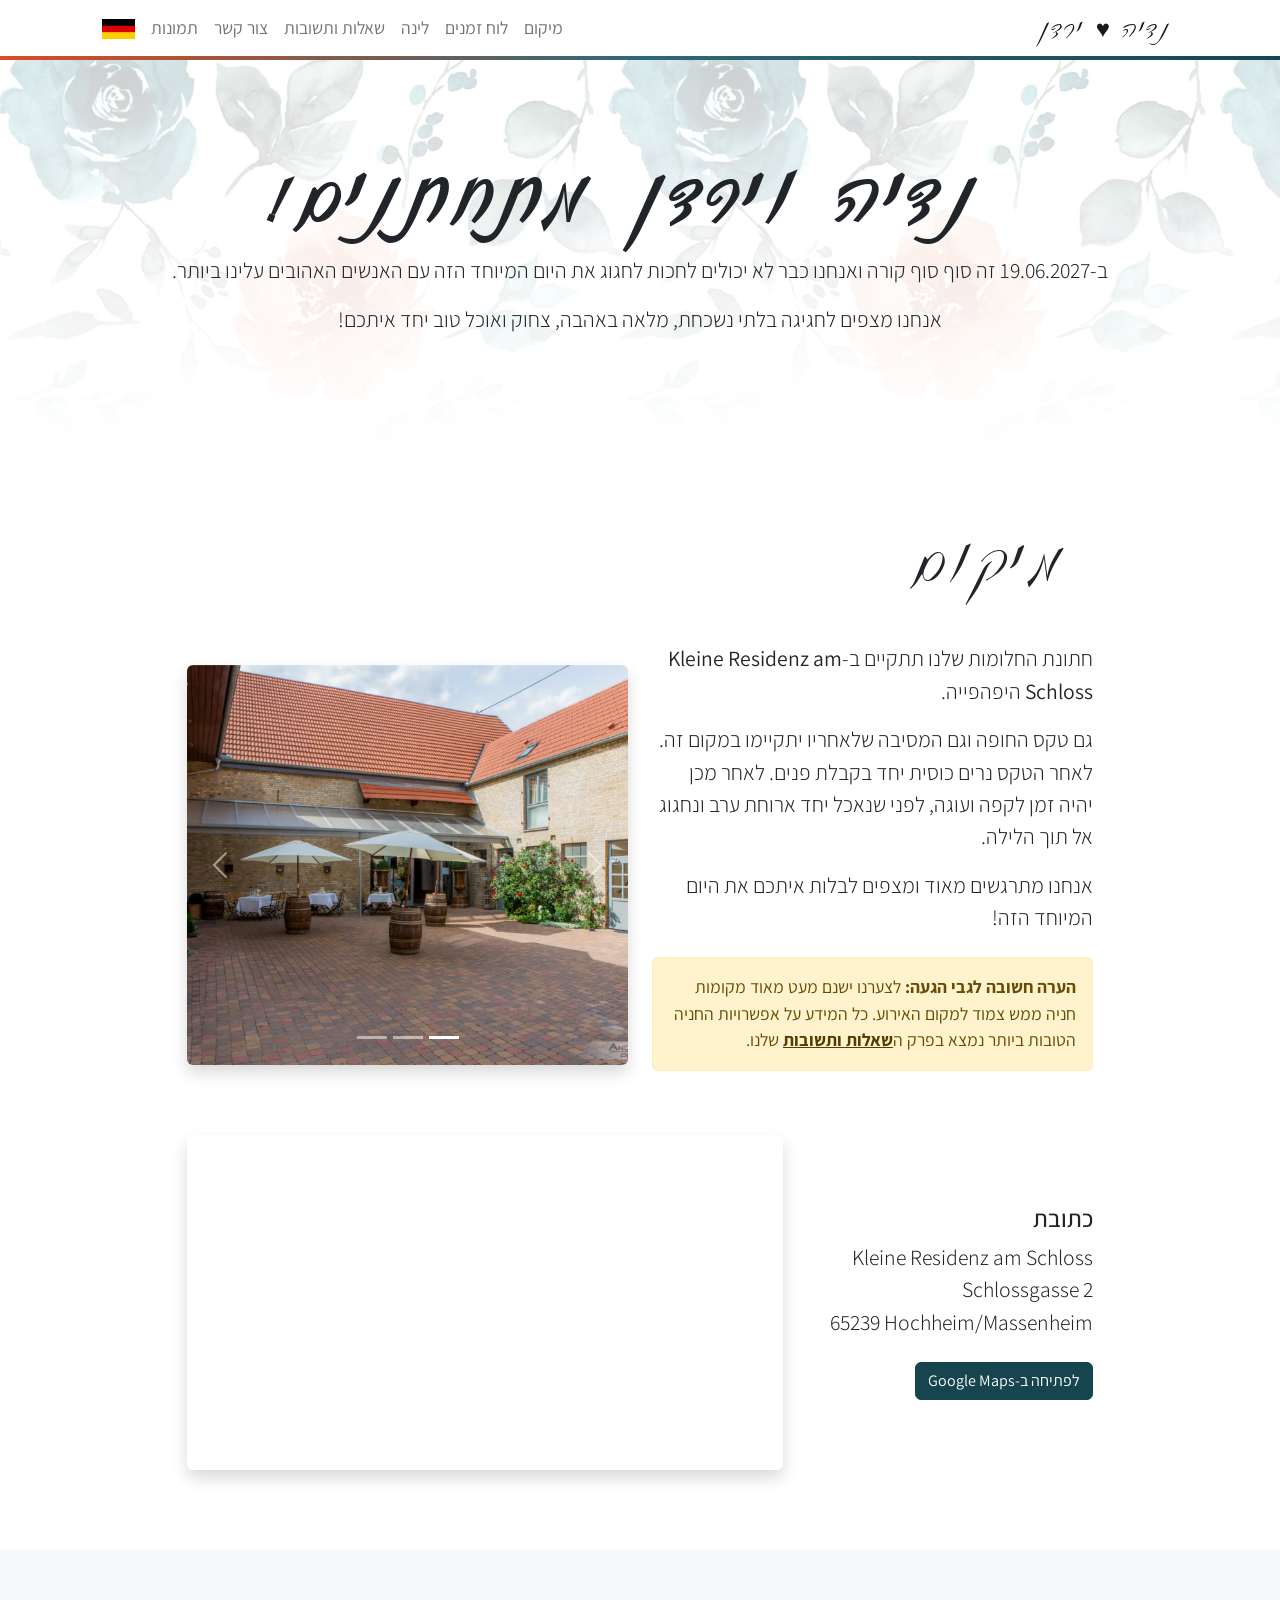
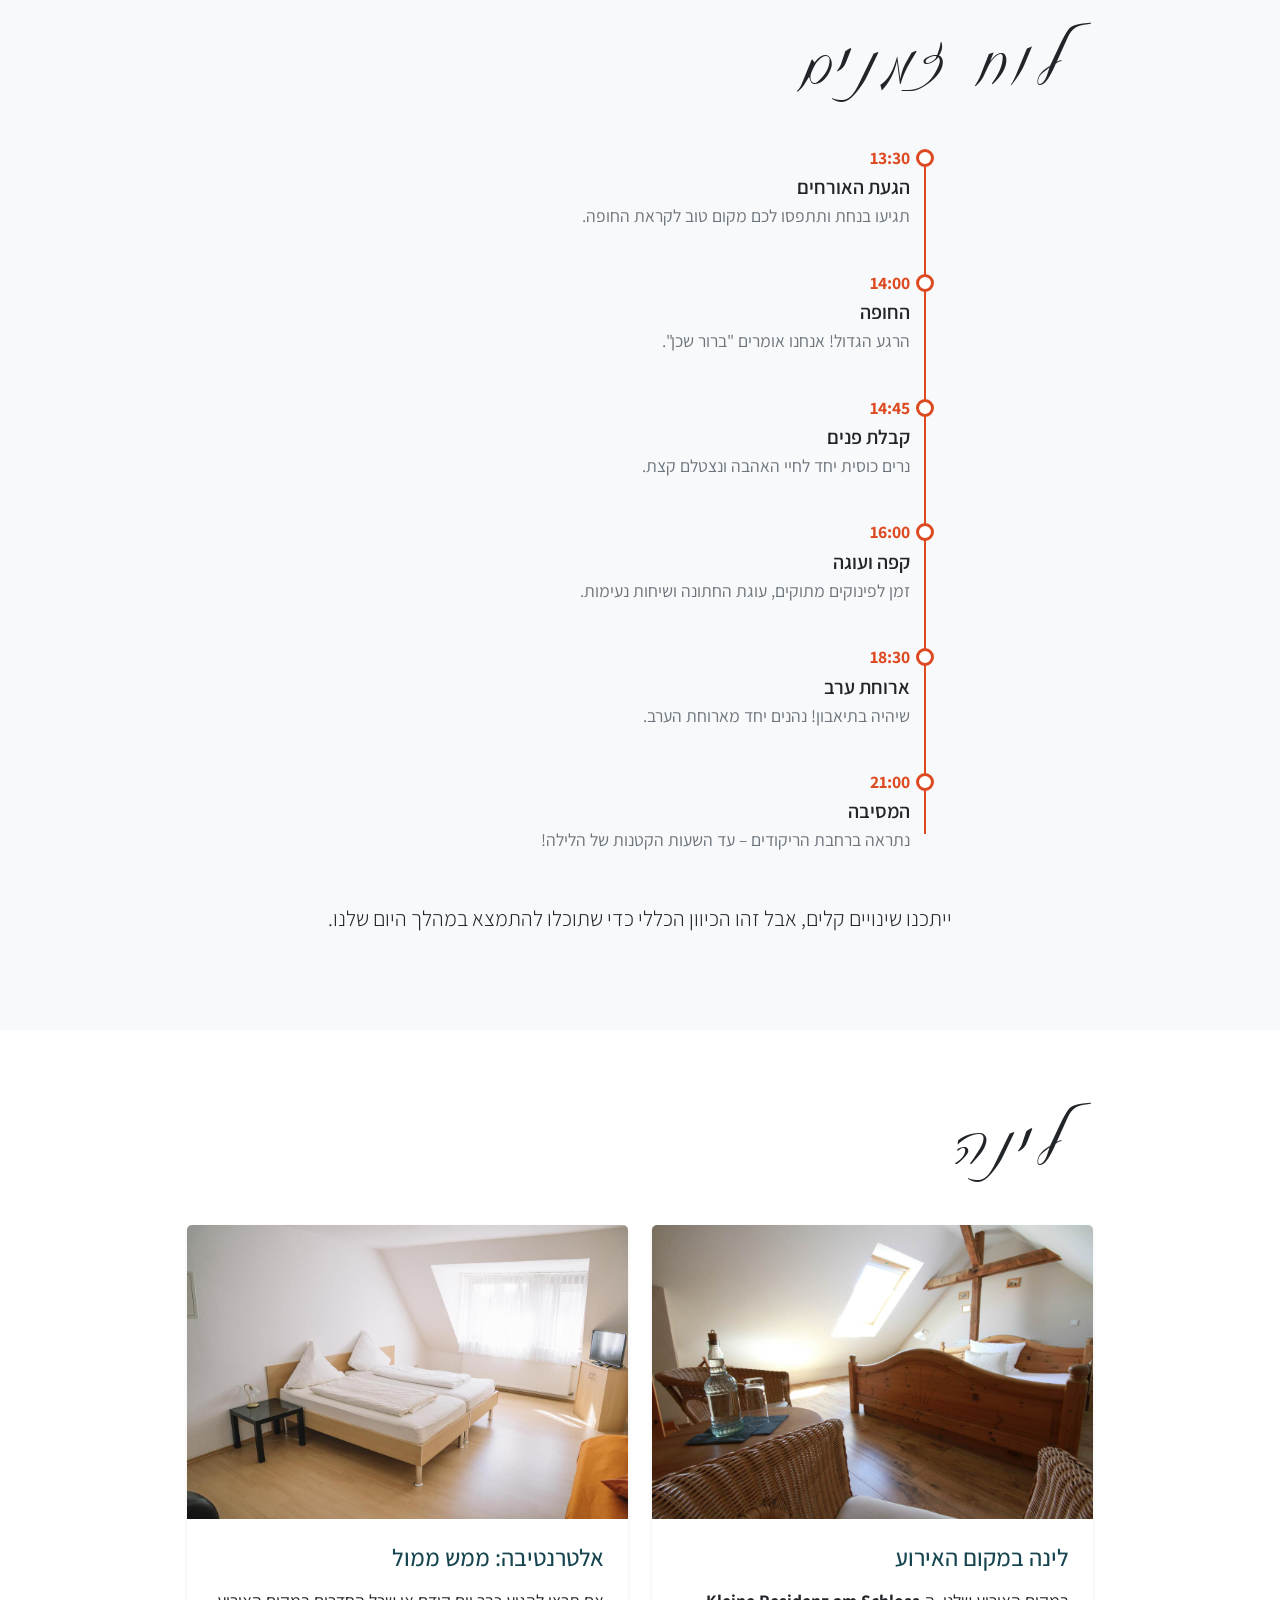
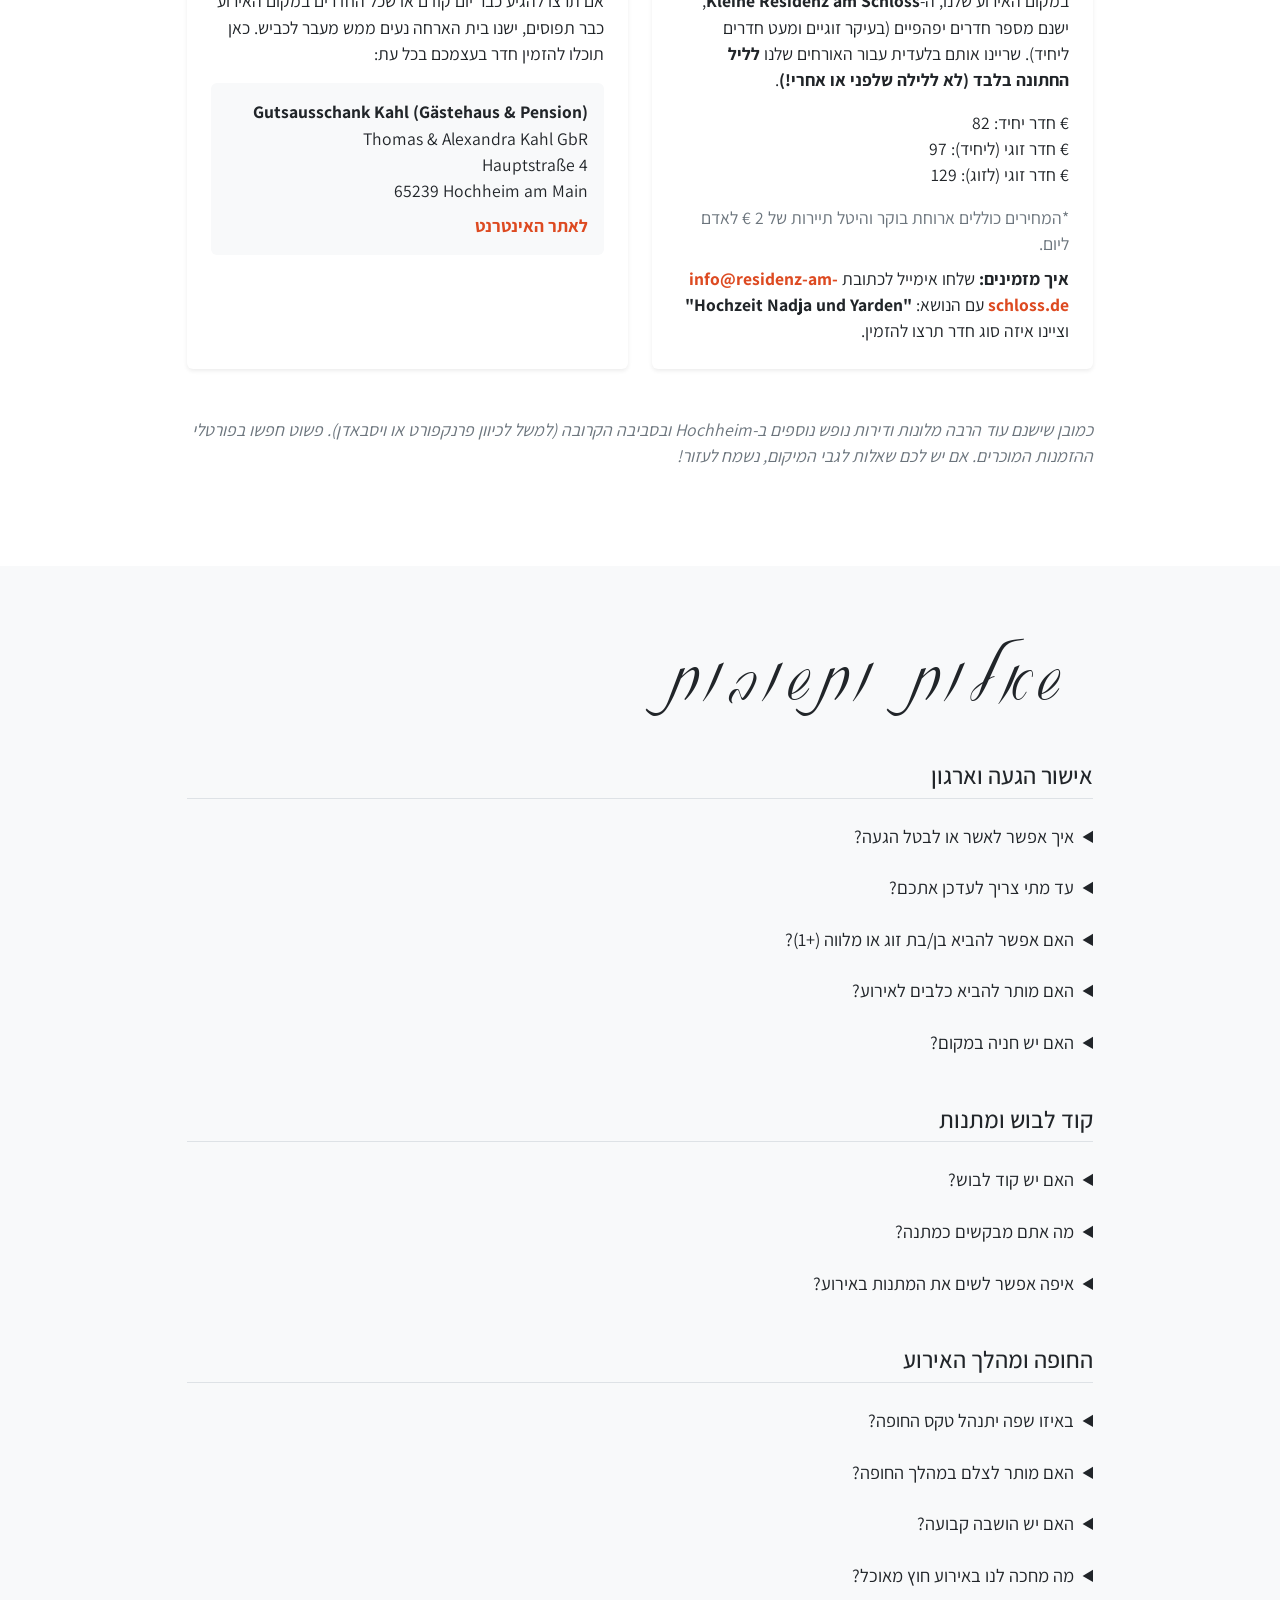
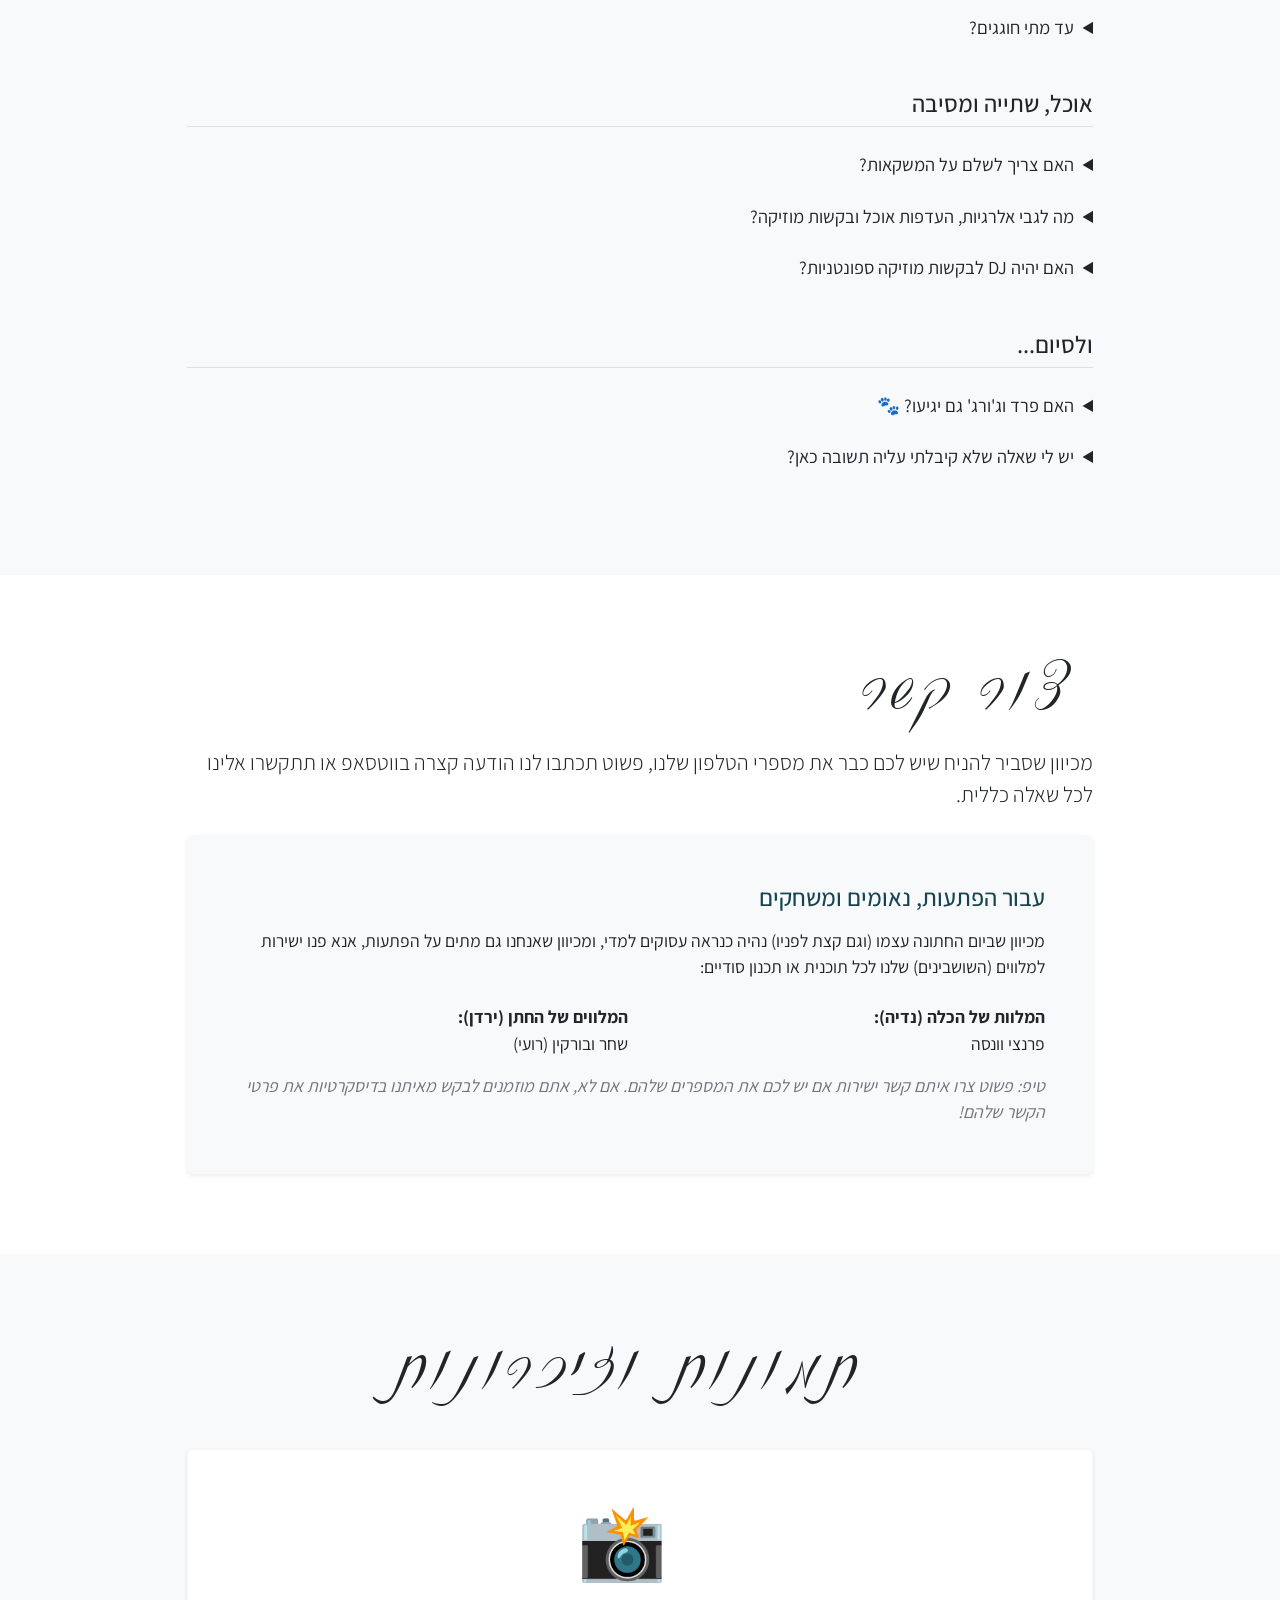
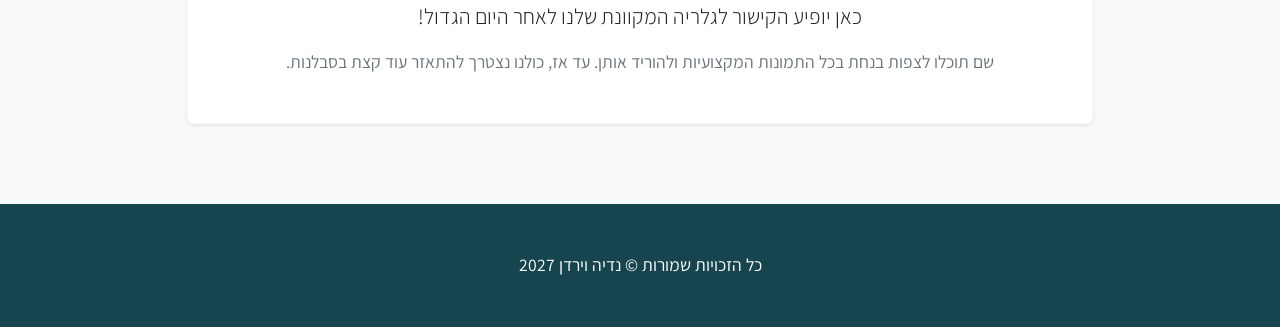
==== commit 9e14772d: "E-Mail Style geändert" ====
--- a/index_he.html
+++ b/index_he.html
@@ -208,7 +208,7 @@
             </ul>
             <p class="small text-muted mb-2">*המחירים כוללים ארוחת בוקר והיטל תיירות של 2 € לאדם ליום.</p>
             
-            <p class="mb-0"><strong>איך מזמינים:</strong> שלחו אימייל לכתובת <a href="mailto:info@residenz-am-schloss.de">info@residenz-am-schloss.de</a> עם הנושא: <strong>"Hochzeit Nadja und Yarden"</strong> וציינו איזה סוג חדר תרצו להזמין.</p>
+            <p class="mb-0"><strong>איך מזמינים:</strong> שלחו אימייל לכתובת <a href="mailto:info@residenz-am-schloss.de" class="text-orange text-decoration-none fw-bold">info@residenz-am-schloss.de</a> עם הנושא: <strong>"Hochzeit Nadja und Yarden"</strong> וציינו איזה סוג חדר תרצו להזמין.</p>
         </div>
     </div>
 </div>
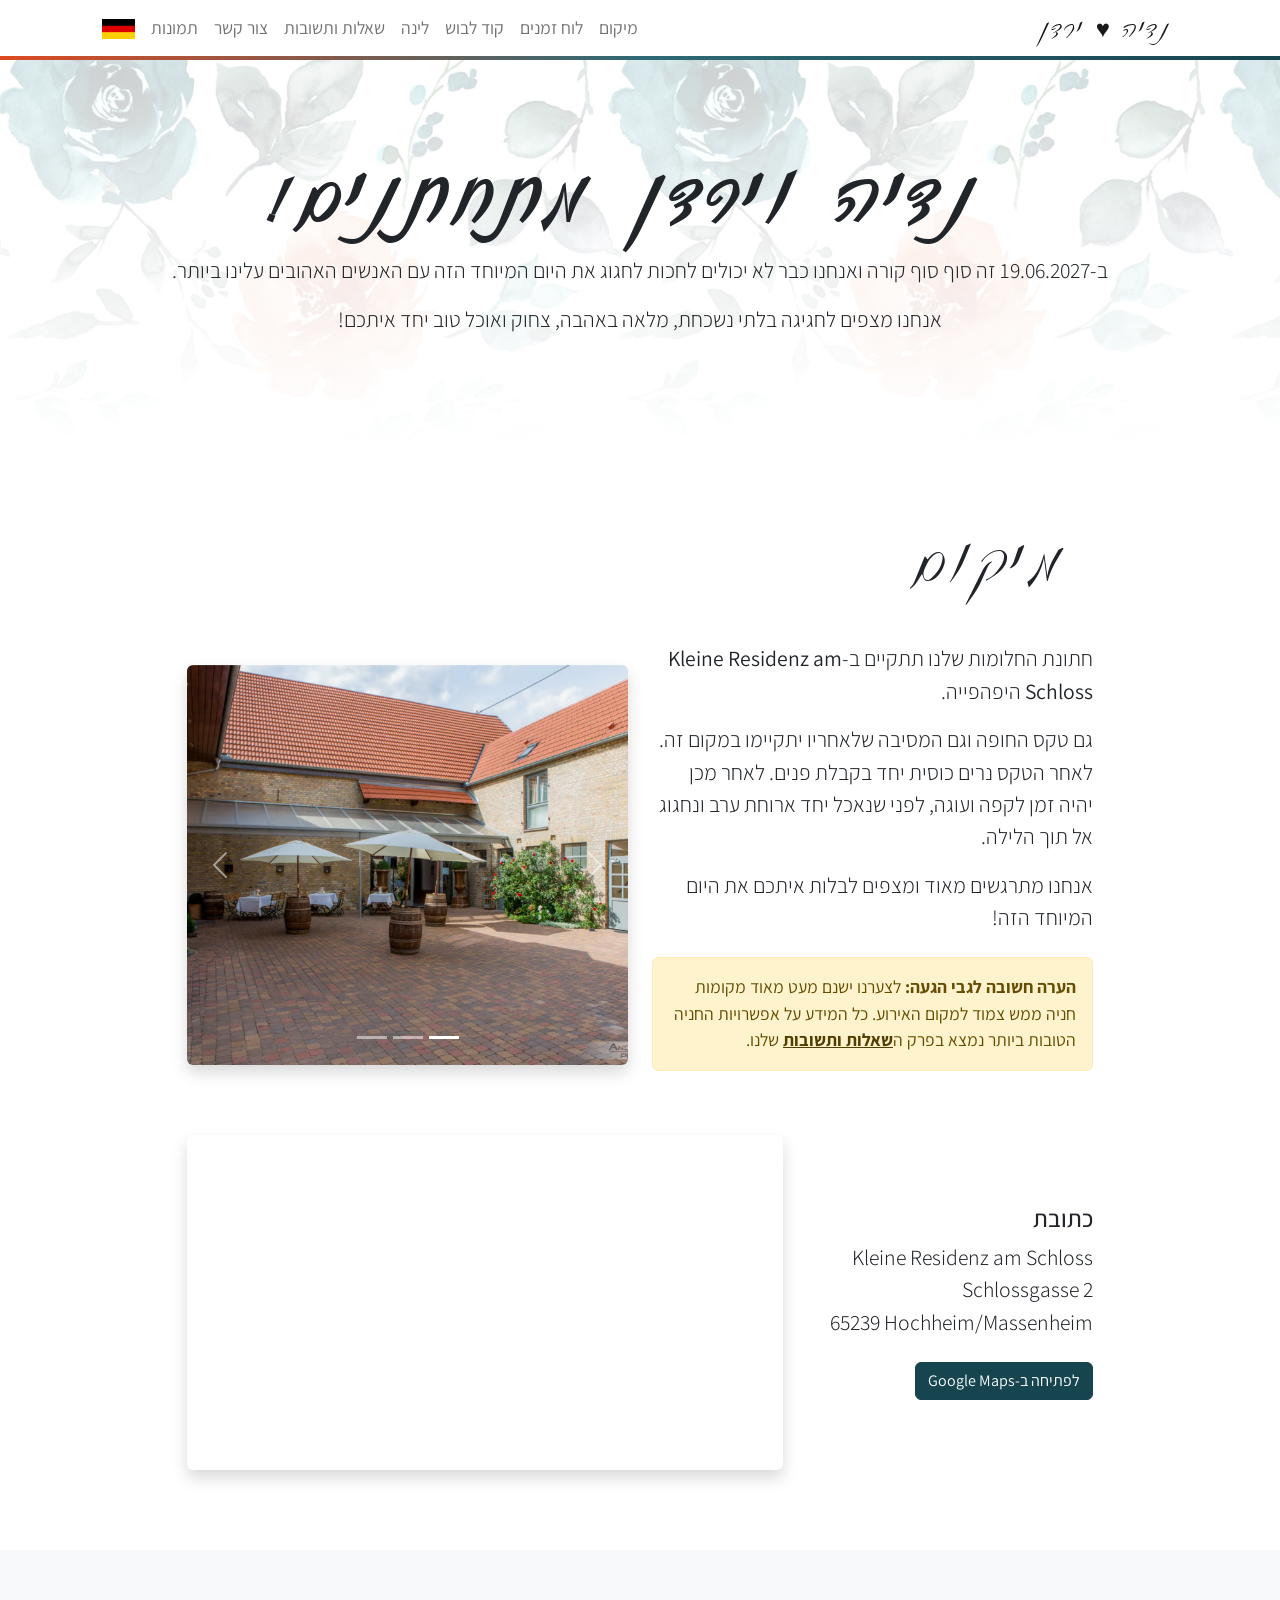
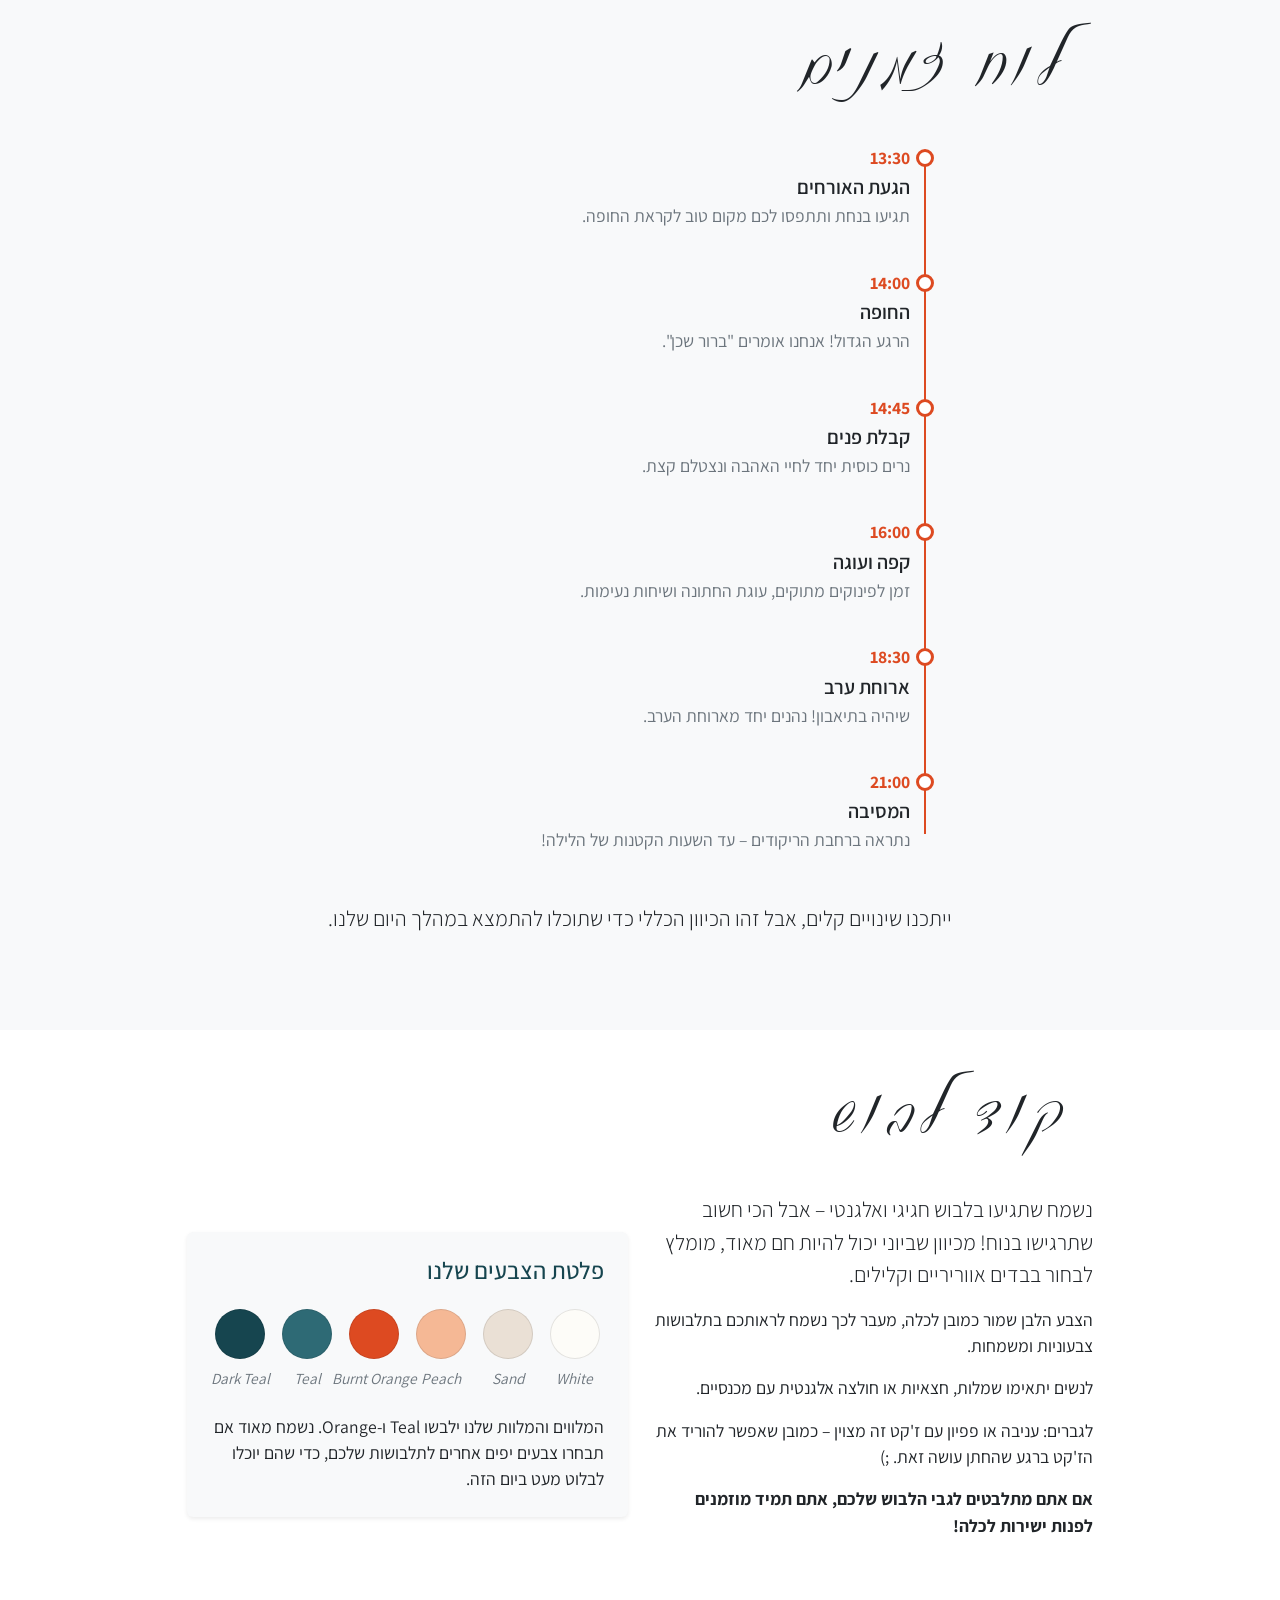
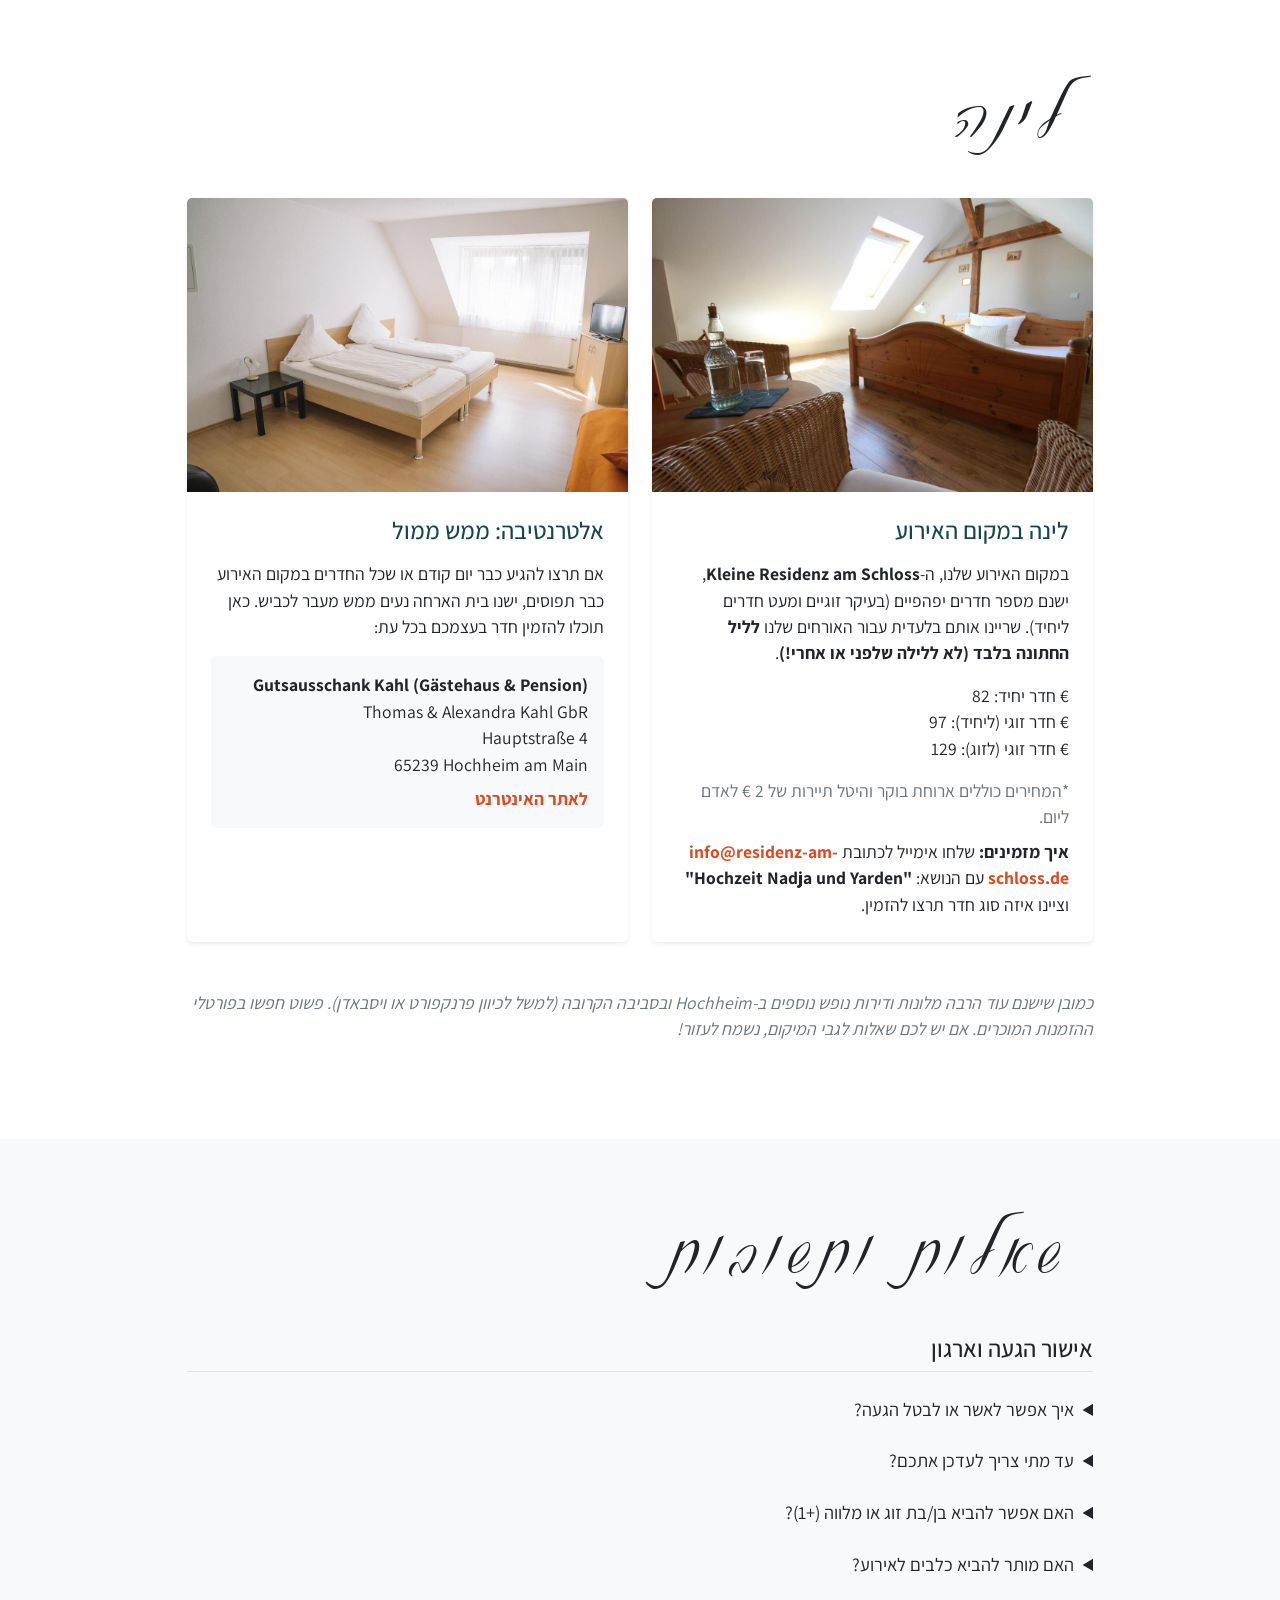
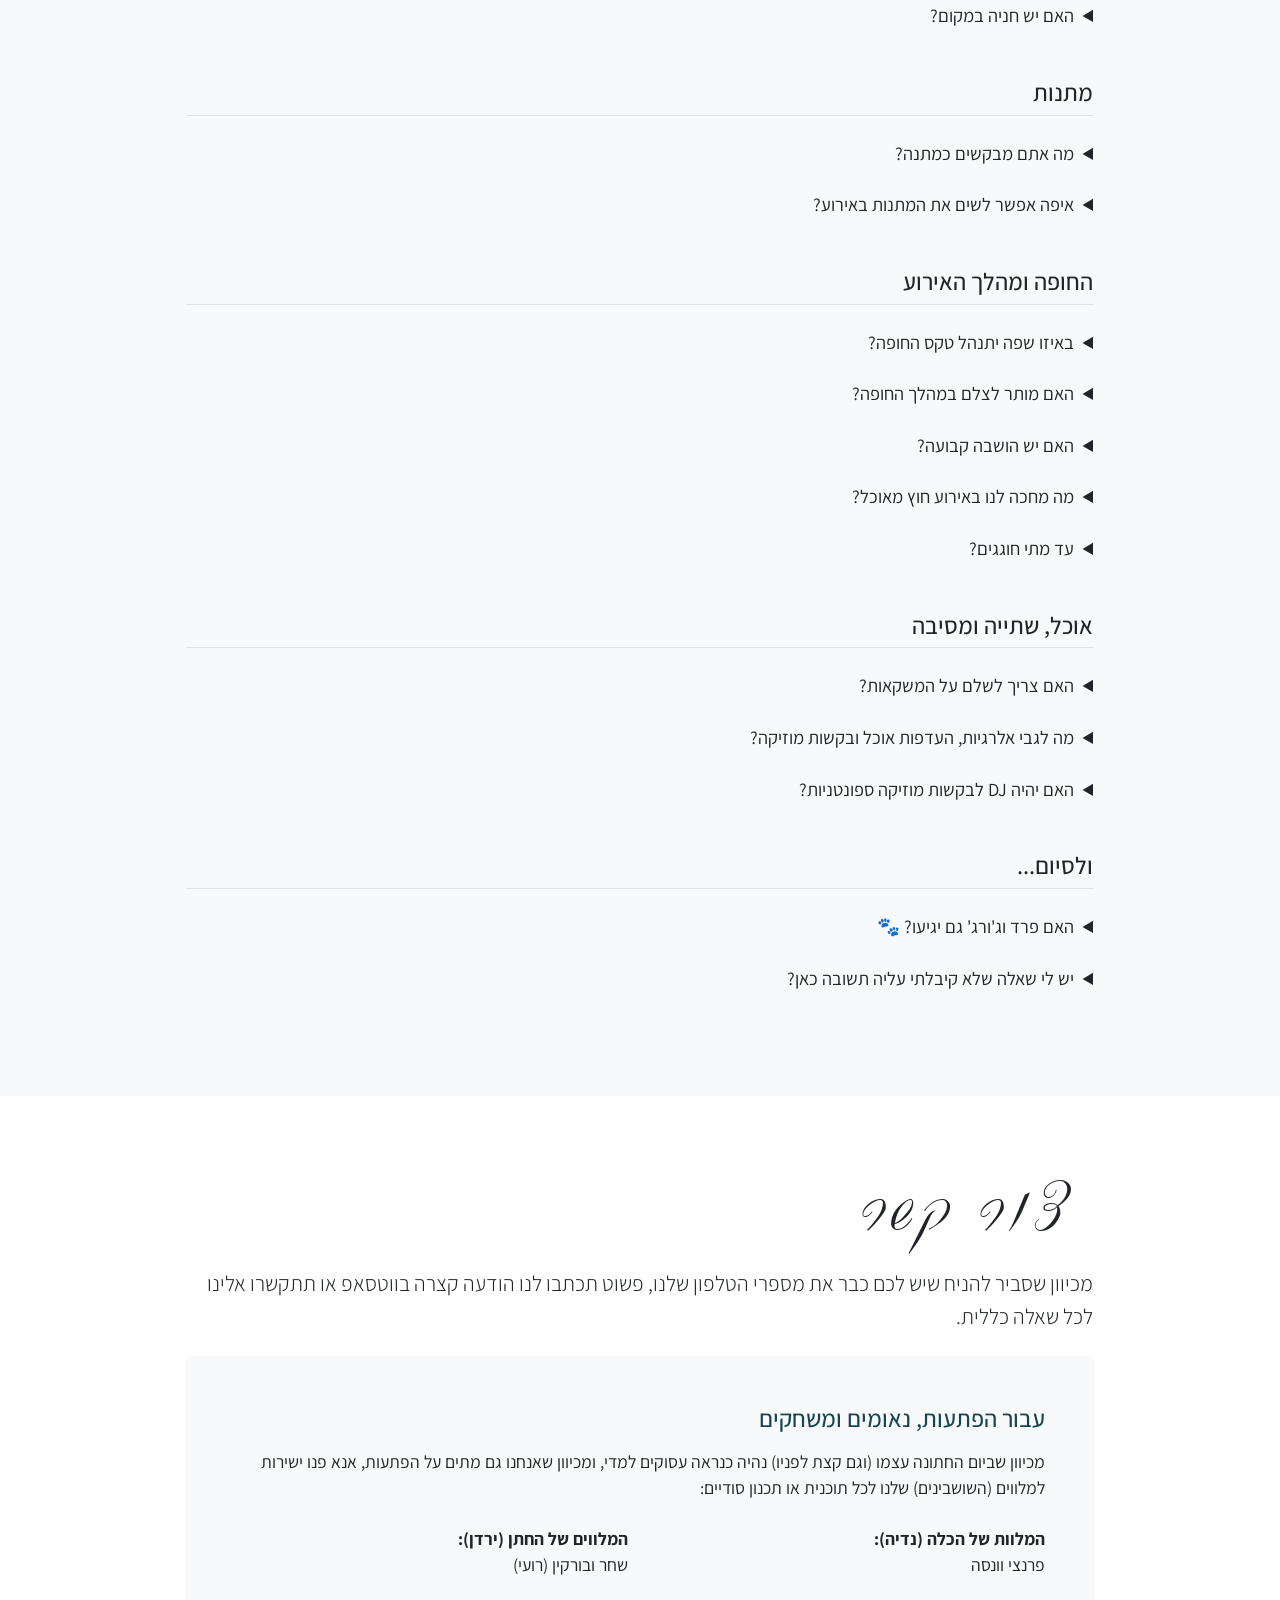
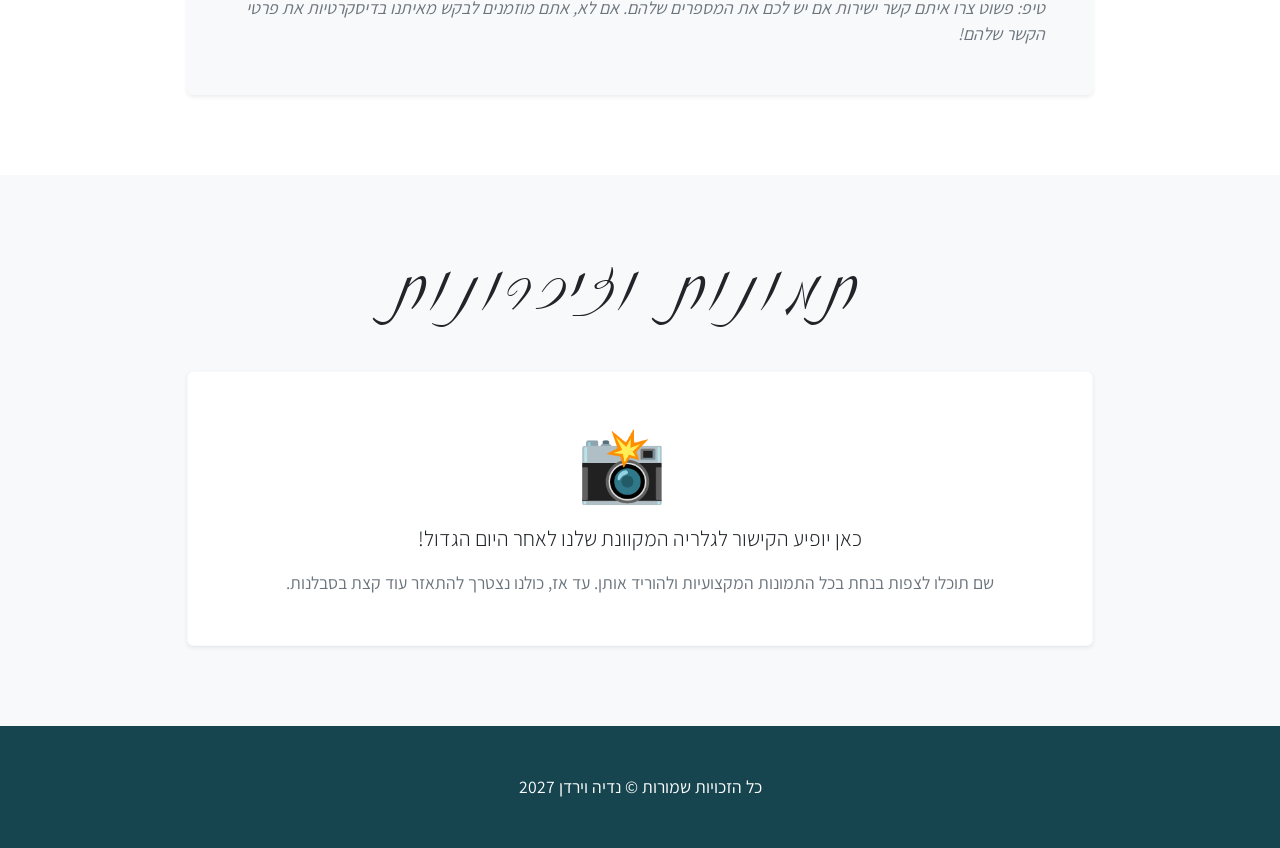
==== commit 0e38c2c9: "Dresscode + Datum" ====
--- a/index_he.html
+++ b/index_he.html
@@ -23,6 +23,7 @@
             <ul class="navbar-nav ms-auto">
                 <li class="nav-item"><a class="nav-link" href="#location">מיקום</a></li>
                 <li class="nav-item"><a class="nav-link" href="#schedule">לוח זמנים</a></li>
+                <li class="nav-item"><a class="nav-link" href="#dresscode">קוד לבוש</a></li>
                 <li class="nav-item"><a class="nav-link" href="#hotel">לינה</a></li>
                 <li class="nav-item"><a class="nav-link" href="#questions">שאלות ותשובות</a></li>
                 <li class="nav-item"><a class="nav-link" href="#contact">צור קשר</a></li>
@@ -182,6 +183,75 @@
                 </div>
                 
                 <p class="lead text-center mt-5">ייתכנו שינויים קלים, אבל זהו הכיוון הכללי כדי שתוכלו להתמצא במהלך היום שלנו.</p>
+            </div>
+        </div>
+    </div>
+</section>
+<section id="dresscode" class="py-5">
+    <div class="container px-4">
+        <div class="row gx-4 justify-content-center">
+            <!-- Textausrichtung auf rechts für Hebräisch -->
+            <div class="col-lg-10 text-end" dir="rtl">
+                <h2 class="mb-5">קוד לבוש</h2>
+                
+                <div class="row align-items-center">
+                    <!-- Text-Teil -->
+                    <div class="col-lg-6 mb-4 mb-lg-0">
+                        <p class="lead">נשמח שתגיעו בלבוש חגיגי ואלגנטי – אבל הכי חשוב שתרגישו בנוח! מכיוון שביוני יכול להיות חם מאוד, מומלץ לבחור בבדים אווריריים וקלילים.</p>
+                        
+                        <p>הצבע הלבן שמור כמובן לכלה, מעבר לכך נשמח לראותכם בתלבושות צבעוניות ומשמחות.</p>
+                        
+                        <p>לנשים יתאימו שמלות, חצאיות או חולצה אלגנטית עם מכנסיים.</p>
+                        
+                        <p>לגברים: עניבה או פפיון עם ז'קט זה מצוין – כמובן שאפשר להוריד את הז'קט ברגע שהחתן עושה זאת. ;)</p>
+
+                        <p><strong>אם אתם מתלבטים לגבי הלבוש שלכם, אתם תמיד מוזמנים לפנות ישירות לכלה!</strong></p>
+                    </div>
+
+                    <!-- Farb-Paletten-Teil -->
+                    <div class="col-lg-6">
+                        <div class="card border-0 shadow-sm p-4 bg-light">
+                            <h4 class="mb-4 text-teal">פלטת הצבעים שלנו</h4>
+                            
+                            <!-- LTR-Richtung für die Farbpalette, damit die Reihenfolge und englischen Namen perfekt sitzen -->
+                            <div class="row gx-2 gy-4 mb-4 text-center" dir="ltr">
+                                <!-- Farbkreis Dark Teal -->
+                                <div class="col-4 col-lg-2 d-flex flex-column align-items-center">
+                                    <div style="width: 50px; height: 50px; background-color: #16454F; border-radius: 50%; border: 1px solid rgba(0,0,0,0.1);"></div>
+                                    <span class="mt-2 text-muted fst-italic small" style="white-space: nowrap;">Dark Teal</span>
+                                </div>
+                                <!-- Farbkreis Teal -->
+                                <div class="col-4 col-lg-2 d-flex flex-column align-items-center">
+                                    <div style="width: 50px; height: 50px; background-color: #2E6A75; border-radius: 50%; border: 1px solid rgba(0,0,0,0.1);"></div>
+                                    <span class="mt-2 text-muted fst-italic small" style="white-space: nowrap;">Teal</span>
+                                </div>
+                                <!-- Farbkreis Burnt Orange -->
+                                <div class="col-4 col-lg-2 d-flex flex-column align-items-center">
+                                    <div style="width: 50px; height: 50px; background-color: #DD4A21; border-radius: 50%; border: 1px solid rgba(0,0,0,0.1);"></div>
+                                    <span class="mt-2 text-muted fst-italic small" style="white-space: nowrap;">Burnt Orange</span>
+                                </div>
+                                <!-- Farbkreis Peach -->
+                                <div class="col-4 col-lg-2 d-flex flex-column align-items-center">
+                                    <div style="width: 50px; height: 50px; background-color: #F5B895; border-radius: 50%; border: 1px solid rgba(0,0,0,0.1);"></div>
+                                    <span class="mt-2 text-muted fst-italic small" style="white-space: nowrap;">Peach</span>
+                                </div>
+                                <!-- Farbkreis Sand -->
+                                <div class="col-4 col-lg-2 d-flex flex-column align-items-center">
+                                    <div style="width: 50px; height: 50px; background-color: #EAE0D5; border-radius: 50%; border: 1px solid rgba(0,0,0,0.1);"></div>
+                                    <span class="mt-2 text-muted fst-italic small" style="white-space: nowrap;">Sand</span>
+                                </div>
+                                <!-- Farbkreis Weiß -->
+                                <div class="col-4 col-lg-2 d-flex flex-column align-items-center">
+                                    <div style="width: 50px; height: 50px; background-color: #FDFCF8; border-radius: 50%; border: 1px solid rgba(0,0,0,0.1);"></div>
+                                    <span class="mt-2 text-muted fst-italic small" style="white-space: nowrap;">White</span>
+                                </div>
+                            </div>
+                            
+                            <p class="mb-0">המלווים והמלוות שלנו ילבשו Teal ו-Orange. נשמח מאוד אם תבחרו צבעים יפים אחרים לתלבושות שלכם, כדי שהם יוכלו לבלוט מעט ביום הזה.</p>
+                        </div>
+                    </div>
+                </div>
+                
             </div>
         </div>
     </div>
@@ -261,7 +331,7 @@
 
                 <details class="lead mb-4 text-end">
                     <summary><strong>עד מתי צריך לעדכן אתכם?</strong></summary>
-                    <p class="mt-2">אנא עדכנו אותנו עד ה-<strong>[נא להכניס תאריך]</strong> דרך הקישור שבהזמנה האם אתם מגיעים.</p>
+                    <p class="mt-2">אנא עדכנו אותנו עד ה-<strong>31.03.2027</strong> דרך הקישור שבהזמנה האם אתם מגיעים.</p>
                     <p>לצורך המשך התכנון, אורחים שלא נשמע מהם עד לתאריך זה יסומנו לצערו כ"לא מגיעים". אנחנו מאוד נתאכזב אם לא תהיו איתנו – אז הכי טוב לעדכן אותנו כבר עכשיו! :)</p>
                 </details>
 
@@ -289,14 +359,7 @@
                     </div>
                 </details>
 
-                <h4 class="mt-5 mb-4 border-bottom pb-2 text-end">קוד לבוש ומתנות</h4>
-
-                <details class="lead mb-4 text-end">
-                    <summary><strong>האם יש קוד לבוש?</strong></summary>
-                    <p class="mt-2">אתם מוזמנים להגיע בלבוש חגיגי ואלגנטי – אבל הכי חשוב, תלבשו משהו שתרגישו בו בנוח! מכיוון שיכול להיות חם מאוד ביוני, מומלץ לבחור בבדים קלילים ומאווררים. הצבע הלבן כמובן שמור לכלה, ומעבר לכך נשמח לראות אתכם בצבעים שמחים וחגיגיים.</p>
-                    <p>לנשים: שמלות, חצאיות או חולצה אלגנטית ומכנסיים. לגברים: חליפה, ג'קט או חולצה מכופתרת חגיגית (וכמובן שמותר להוריד את הג'קט ברגע שהחתן עושה זאת...). ;)</p>
-                    <p><em>הערה קטנה בצד:</em> המלוות של הכלה ילבשו ככל הנראה <strong style="color: #16454F">Teal (כחול-ירוק כהה)</strong> ו-<strong style="color: #DD4A21">כתום (Orange)</strong>. אם אתם מעדיפים לא להיראות ב"לוק תואם" איתן, אתם מוזמנים להימנע מהצבעים האלה (אבל זה ממש לא אסון אם כן!).</p>
-                </details>
+                <h4 class="mt-5 mb-4 border-bottom pb-2 text-end">מתנות</h4>
 
                 <details class="lead mb-4 text-end">
                     <summary><strong>מה אתם מבקשים כמתנה?</strong></summary>
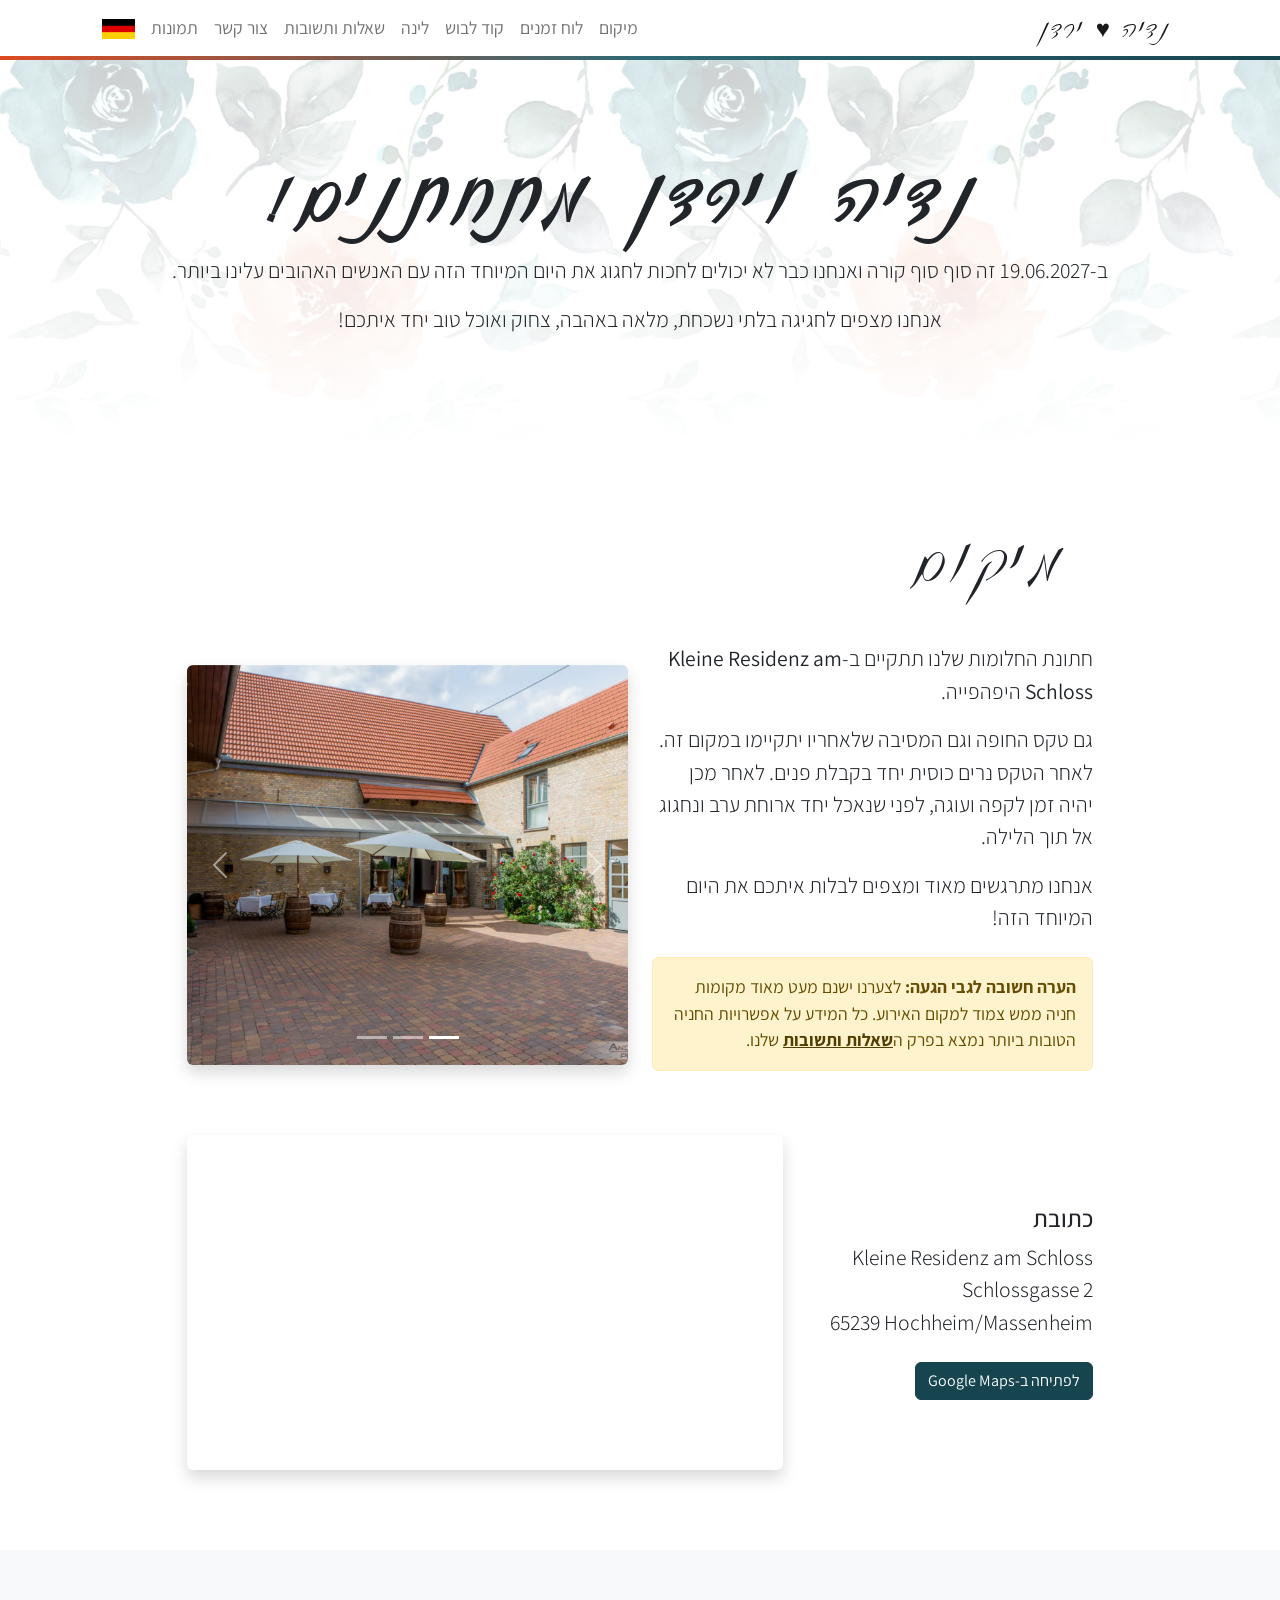
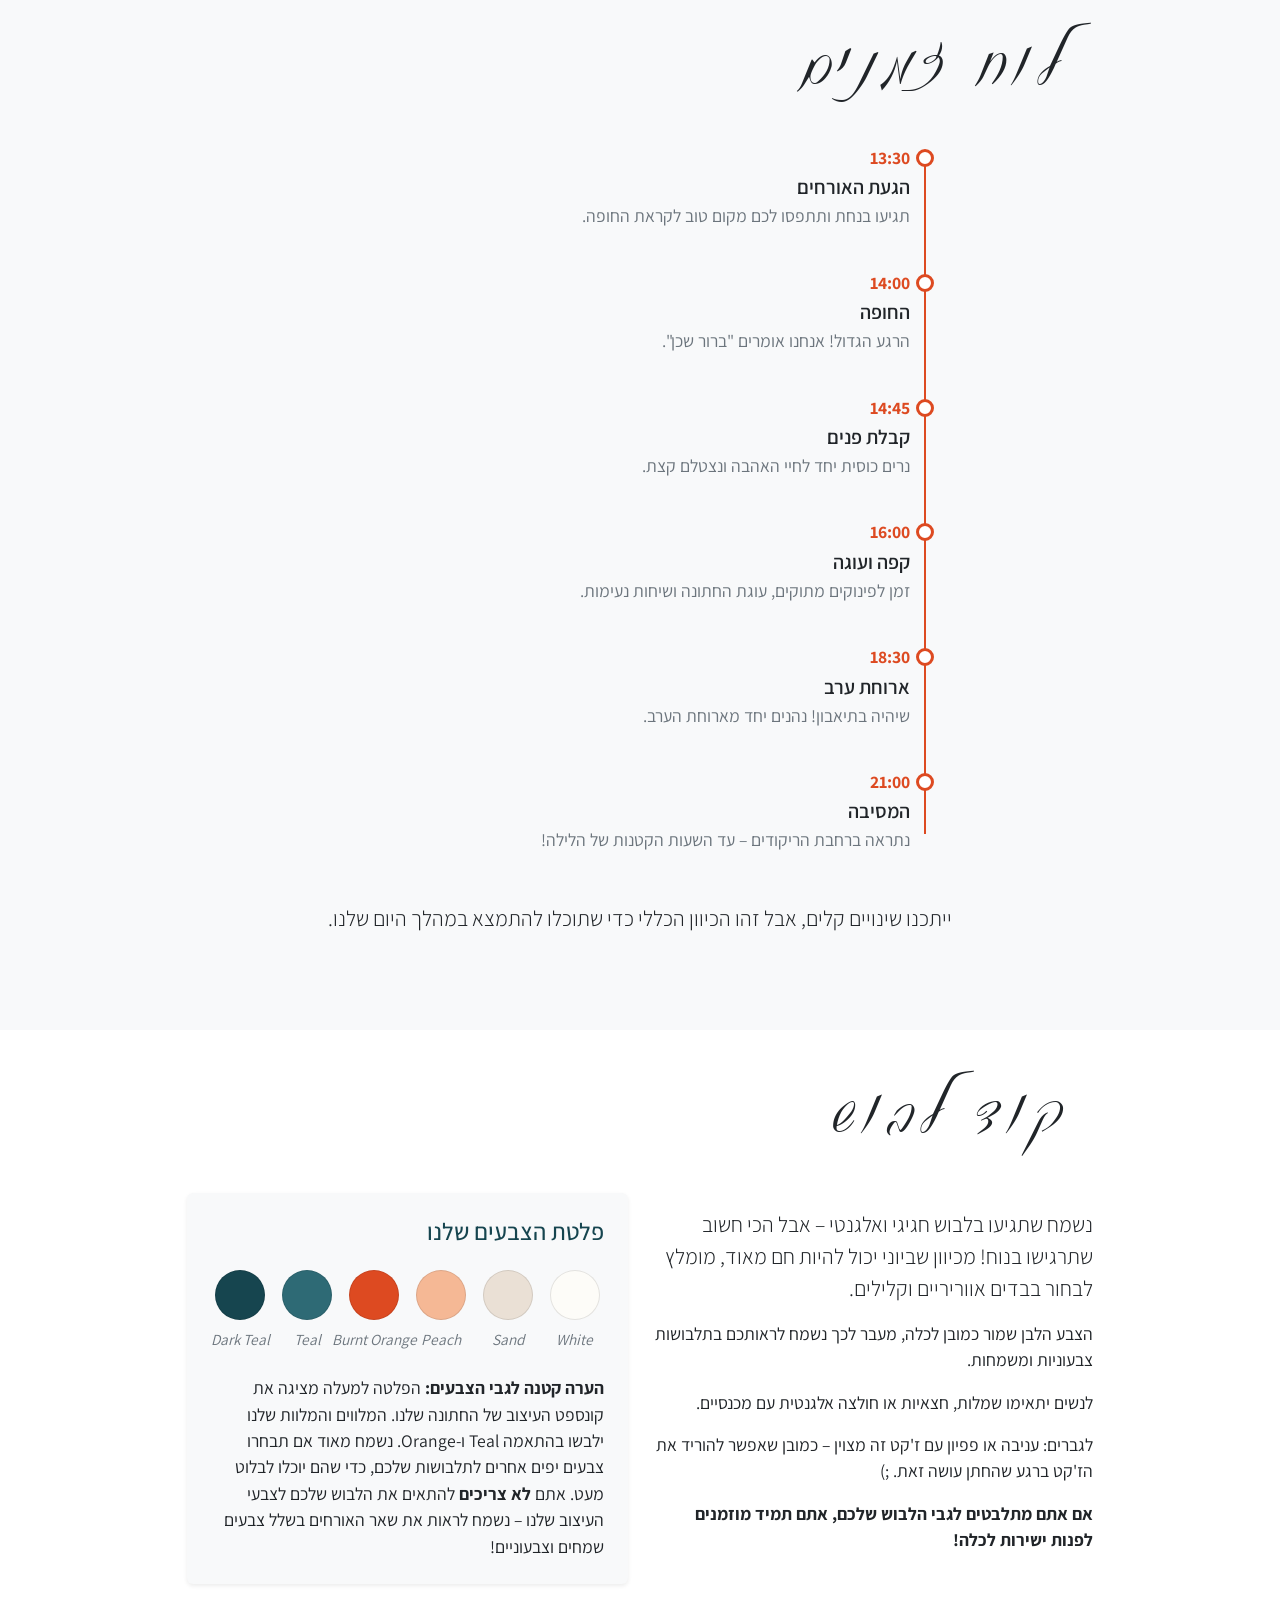
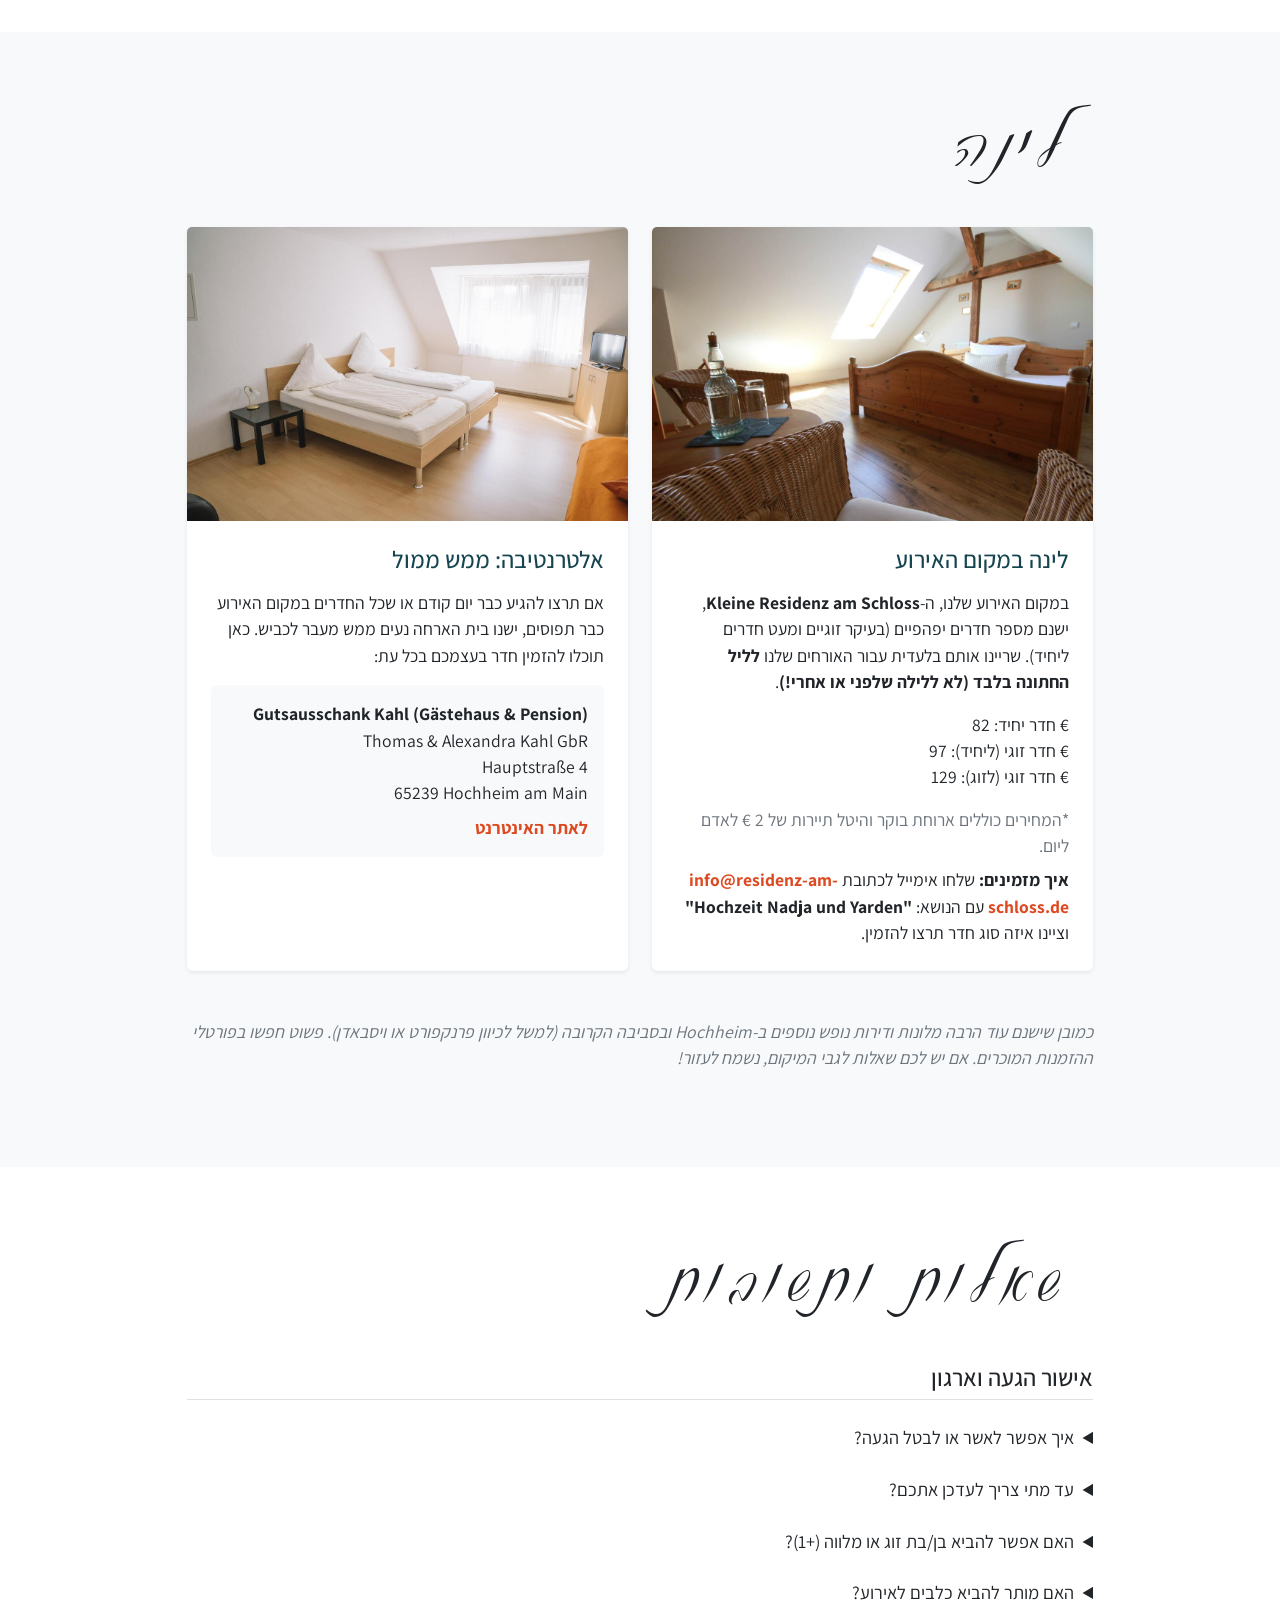
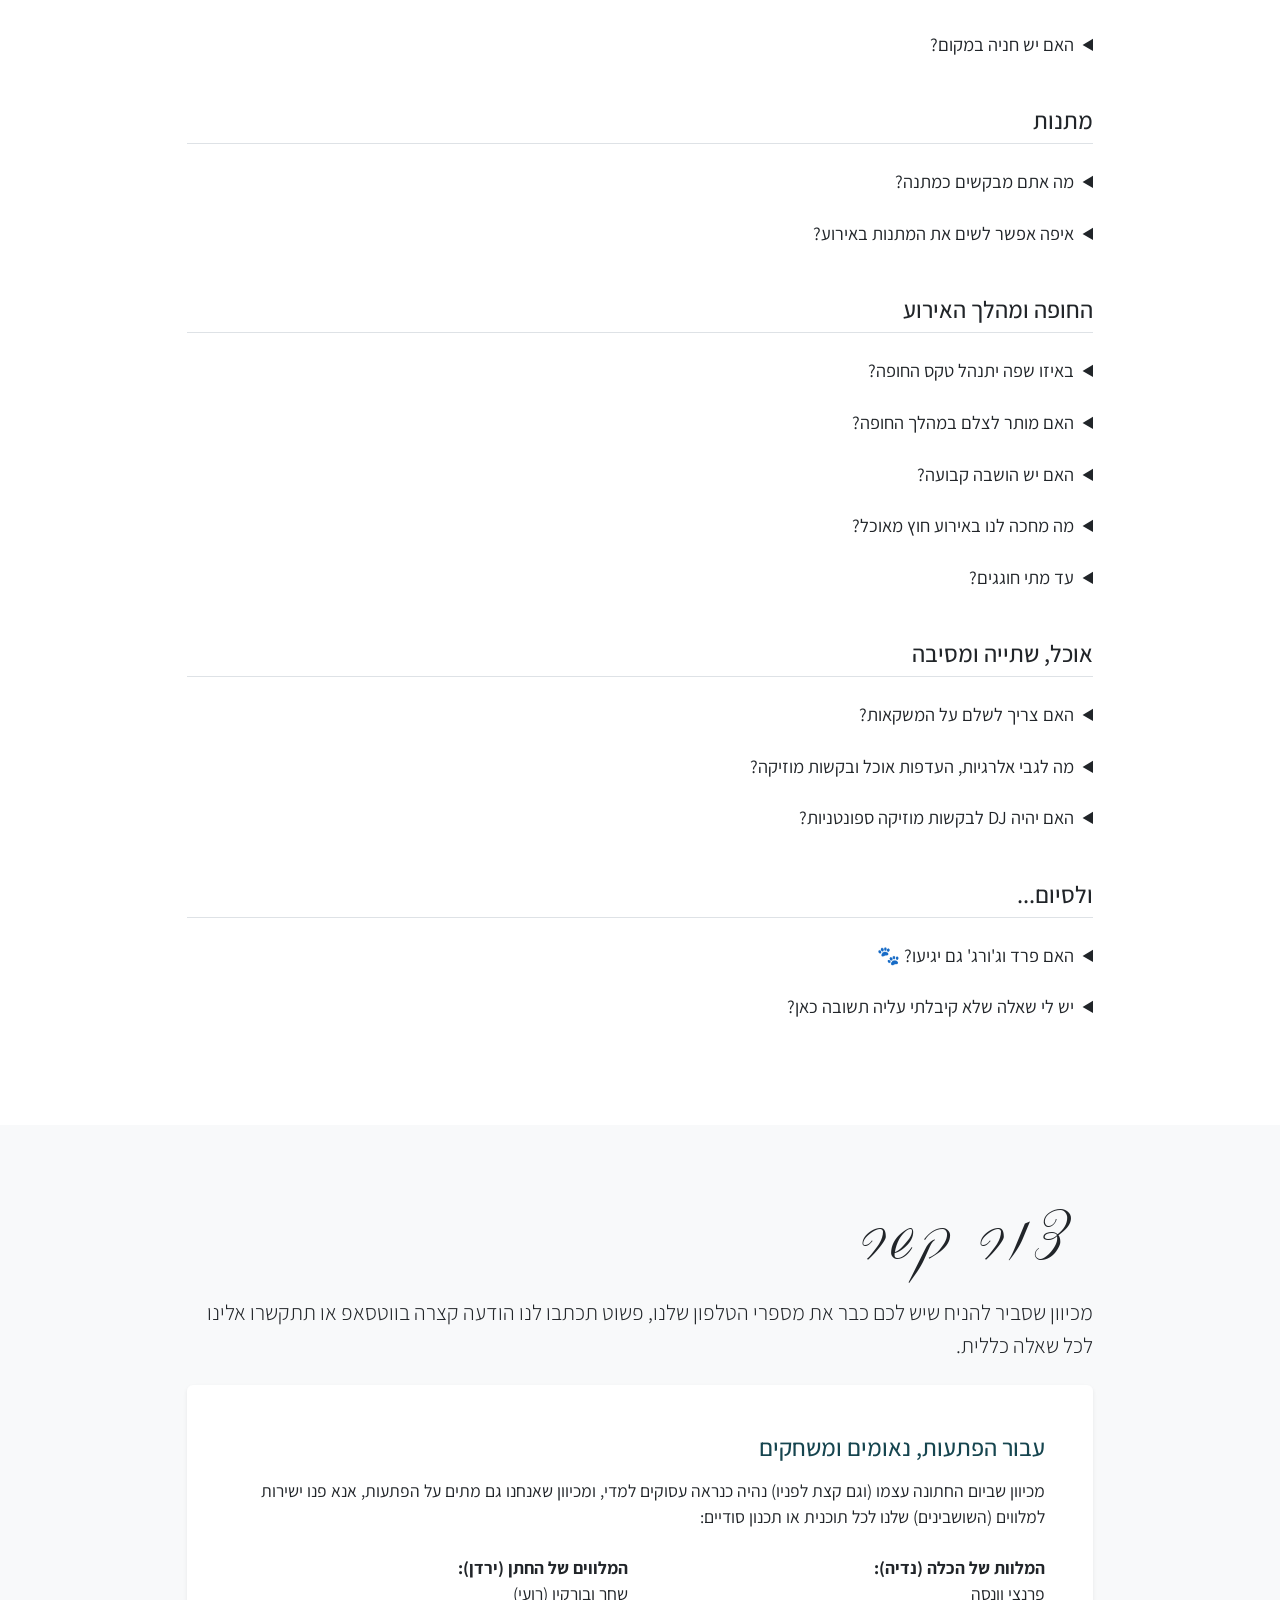
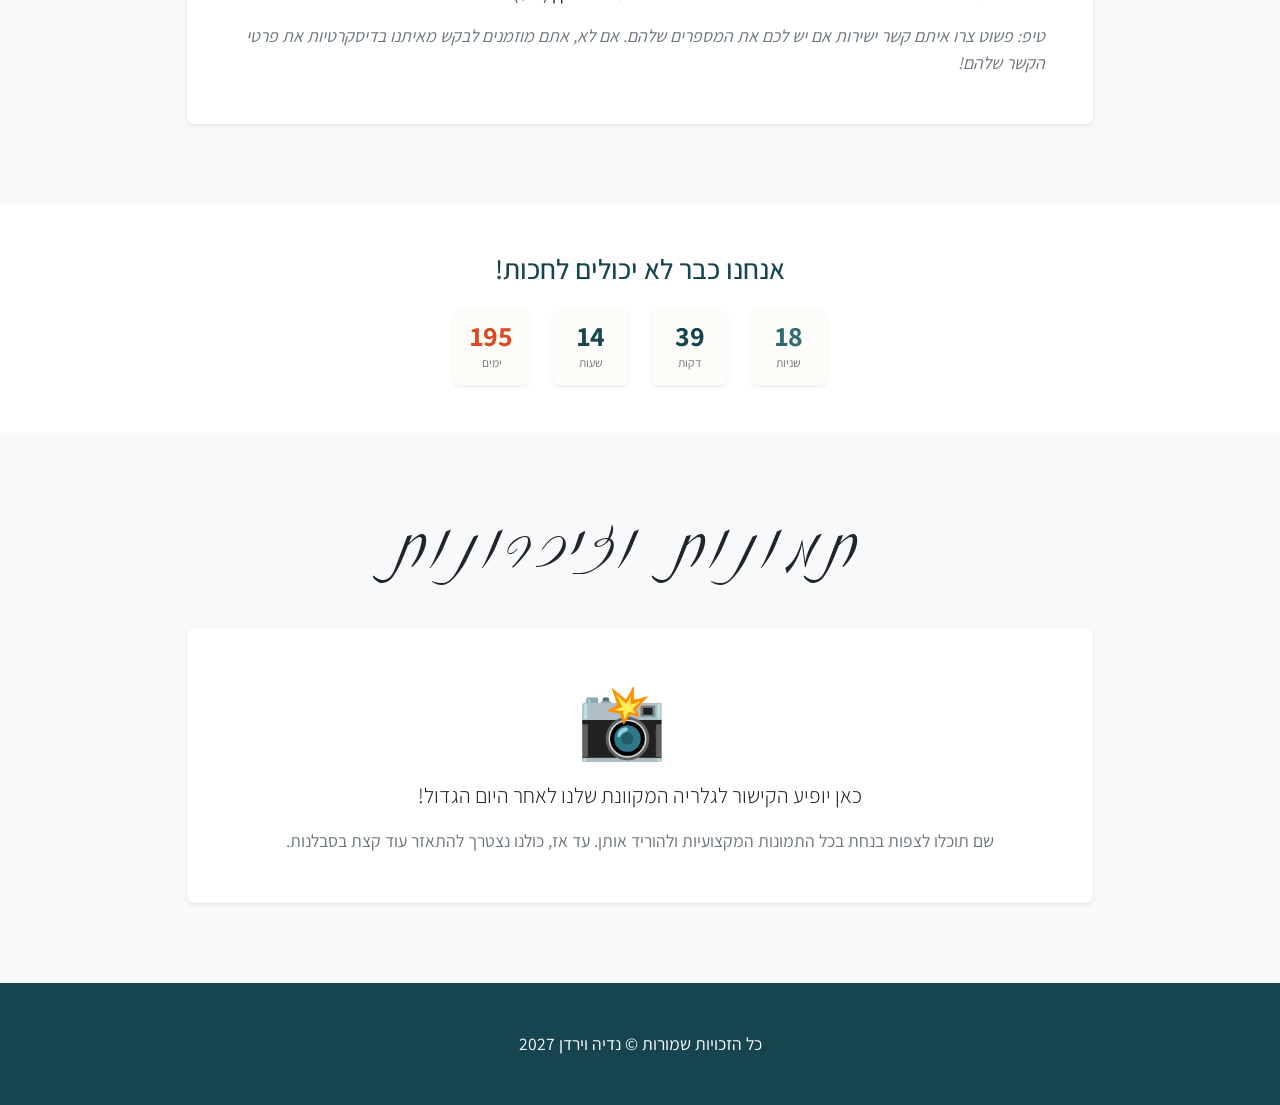
==== commit 1b7d72da: "Countdown + Text Dresscode" ====
--- a/index_he.html
+++ b/index_he.html
@@ -247,7 +247,7 @@
                                 </div>
                             </div>
                             
-                            <p class="mb-0">המלווים והמלוות שלנו ילבשו Teal ו-Orange. נשמח מאוד אם תבחרו צבעים יפים אחרים לתלבושות שלכם, כדי שהם יוכלו לבלוט מעט ביום הזה.</p>
+                            <p class="mb-0 small"><strong>הערה קטנה לגבי הצבעים:</strong> הפלטה למעלה מציגה את קונספט העיצוב של החתונה שלנו. המלווים והמלוות שלנו ילבשו בהתאמה Teal ו-Orange. נשמח מאוד אם תבחרו צבעים יפים אחרים לתלבושות שלכם, כדי שהם יוכלו לבלוט מעט. אתם <strong>לא צריכים</strong> להתאים את הלבוש שלכם לצבעי העיצוב שלנו – נשמח לראות את שאר האורחים בשלל צבעים שמחים וצבעוניים!</p>
                         </div>
                     </div>
                 </div>
@@ -257,7 +257,7 @@
     </div>
 </section>
         <!-- Services section-->
-        <section id="hotel">
+        <section id="hotel" class="bg-light">
     <div class="container px-4">
         <div class="row gx-4 justify-content-center">
             <div class="col-lg-10">
@@ -315,7 +315,7 @@
     </div>
 </section>
         <!-- Services section-->
-        <section class="bg-light" id="questions">
+        <section id="questions">
     <div class="container px-4">
         <div class="row gx-4 justify-content-center">
             <div class="col-lg-10">
@@ -436,14 +436,14 @@
     </div>
 </section>
         <!-- Contact section-->
-        <section id="contact">
+        <section id="contact" class="bg-light">
     <div class="container px-4">
         <div class="row gx-4 justify-content-center">
             <div class="col-lg-10">
                 <h2 class="mb-4">צור קשר  </h2>
                 <p class="lead text-end">מכיוון שסביר להניח שיש לכם כבר את מספרי הטלפון שלנו, פשוט תכתבו לנו הודעה קצרה בווטסאפ או תתקשרו אלינו לכל שאלה כללית.</p>
                 
-                <div class="card border-0 shadow-sm mt-4 bg-light text-end">
+                <div class="card border-0 shadow-sm mt-4 text-end">
                     <div class="card-body p-4 p-md-5">
                         <h4 class="text-teal mb-3">עבור הפתעות, נאומים ומשחקים</h4>
                         <p>מכיוון שביום החתונה עצמו (וגם קצת לפניו) נהיה כנראה עסוקים למדי, ומכיוון שאנחנו גם מתים על הפתעות, אנא פנו ישירות למלווים (השושבינים) שלנו לכל תוכנית או תכנון סודיים:</p>
@@ -467,6 +467,81 @@
     </div>
 </section>
 
+<!-- Countdown Sektion -->
+<!-- Countdown Sektion -->
+<section id="countdown" class="py-4 py-md-5" dir="rtl">
+    <div class="container px-2 px-md-4">
+        <div class="row justify-content-center text-center">
+            <div class="col-lg-8">
+                <h3 class="mb-4" style="color: #16454F;">אנחנו כבר לא יכולים לחכות!</h3>
+                
+                <!-- Der Countdown Container mit flex-nowrap für Mobile UND dir="ltr" für korrekte Leserichtung der Zahlen -->
+                <div id="countdown-container" class="d-flex justify-content-center gap-2 gap-md-4 flex-nowrap" dir="ltr">
+                    
+                    <!-- Tage -->
+                    <div class="card border-0 shadow-sm text-center" style="width: 75px; height: 75px; background-color: #FDFCF8;">
+                        <div class="card-body p-1 d-flex flex-column justify-content-center">
+                            <span id="cd-days-he" class="fs-3 fw-bold" style="color: #DD4A21; line-height: 1;">00</span>
+                            <small class="text-muted mt-1" style="font-size: 0.75rem;">ימים</small>
+                        </div>
+                    </div>
+                    
+                    <!-- Stunden -->
+                    <div class="card border-0 shadow-sm text-center" style="width: 75px; height: 75px; background-color: #FDFCF8;">
+                        <div class="card-body p-1 d-flex flex-column justify-content-center">
+                            <span id="cd-hours-he" class="fs-3 fw-bold" style="color: #16454F; line-height: 1;">00</span>
+                            <small class="text-muted mt-1" style="font-size: 0.75rem;">שעות</small>
+                        </div>
+                    </div>
+                    
+                    <!-- Minuten -->
+                    <div class="card border-0 shadow-sm text-center" style="width: 75px; height: 75px; background-color: #FDFCF8;">
+                        <div class="card-body p-1 d-flex flex-column justify-content-center">
+                            <span id="cd-minutes-he" class="fs-3 fw-bold" style="color: #16454F; line-height: 1;">00</span>
+                            <small class="text-muted mt-1" style="font-size: 0.75rem;">דקות</small>
+                        </div>
+                    </div>
+                    
+                    <!-- Sekunden -->
+                    <div class="card border-0 shadow-sm text-center" style="width: 75px; height: 75px; background-color: #FDFCF8;">
+                        <div class="card-body p-1 d-flex flex-column justify-content-center">
+                            <span id="cd-seconds-he" class="fs-3 fw-bold" style="color: #2E6A75; line-height: 1;">00</span>
+                            <small class="text-muted mt-1" style="font-size: 0.75rem;">שניות</small>
+                        </div>
+                    </div>
+                    
+                </div>
+            </div>
+        </div>
+    </div>
+</section>
+
+<!-- Das dazugehörige JavaScript für die hebräische Seite -->
+<script>
+    const countDownDateHe = new Date("Jun 19, 2027 13:30:00").getTime();
+
+    const countdownIntervalHe = setInterval(function() {
+        const now = new Date().getTime();
+        const distance = countDownDateHe - now;
+
+        if (distance < 0) {
+            clearInterval(countdownIntervalHe);
+            document.getElementById("countdown-container").innerHTML = "<h4 class='mt-3' style='color: #DD4A21;'>היום זה היום הגדול שלנו!</h4>";
+            return;
+        }
+
+        const days = Math.floor(distance / (1000 * 60 * 60 * 24));
+        const hours = Math.floor((distance % (1000 * 60 * 60 * 24)) / (1000 * 60 * 60));
+        const minutes = Math.floor((distance % (1000 * 60 * 60)) / (1000 * 60));
+        const seconds = Math.floor((distance % (1000 * 60)) / 1000);
+
+        document.getElementById("cd-days-he").innerText = days;
+        document.getElementById("cd-hours-he").innerText = hours;
+        document.getElementById("cd-minutes-he").innerText = minutes;
+        document.getElementById("cd-seconds-he").innerText = seconds;
+    }, 1000);
+</script>
+
 <section class="bg-light" id="photos">
     <div class="container px-4">
         <div class="row gx-4 justify-content-center">
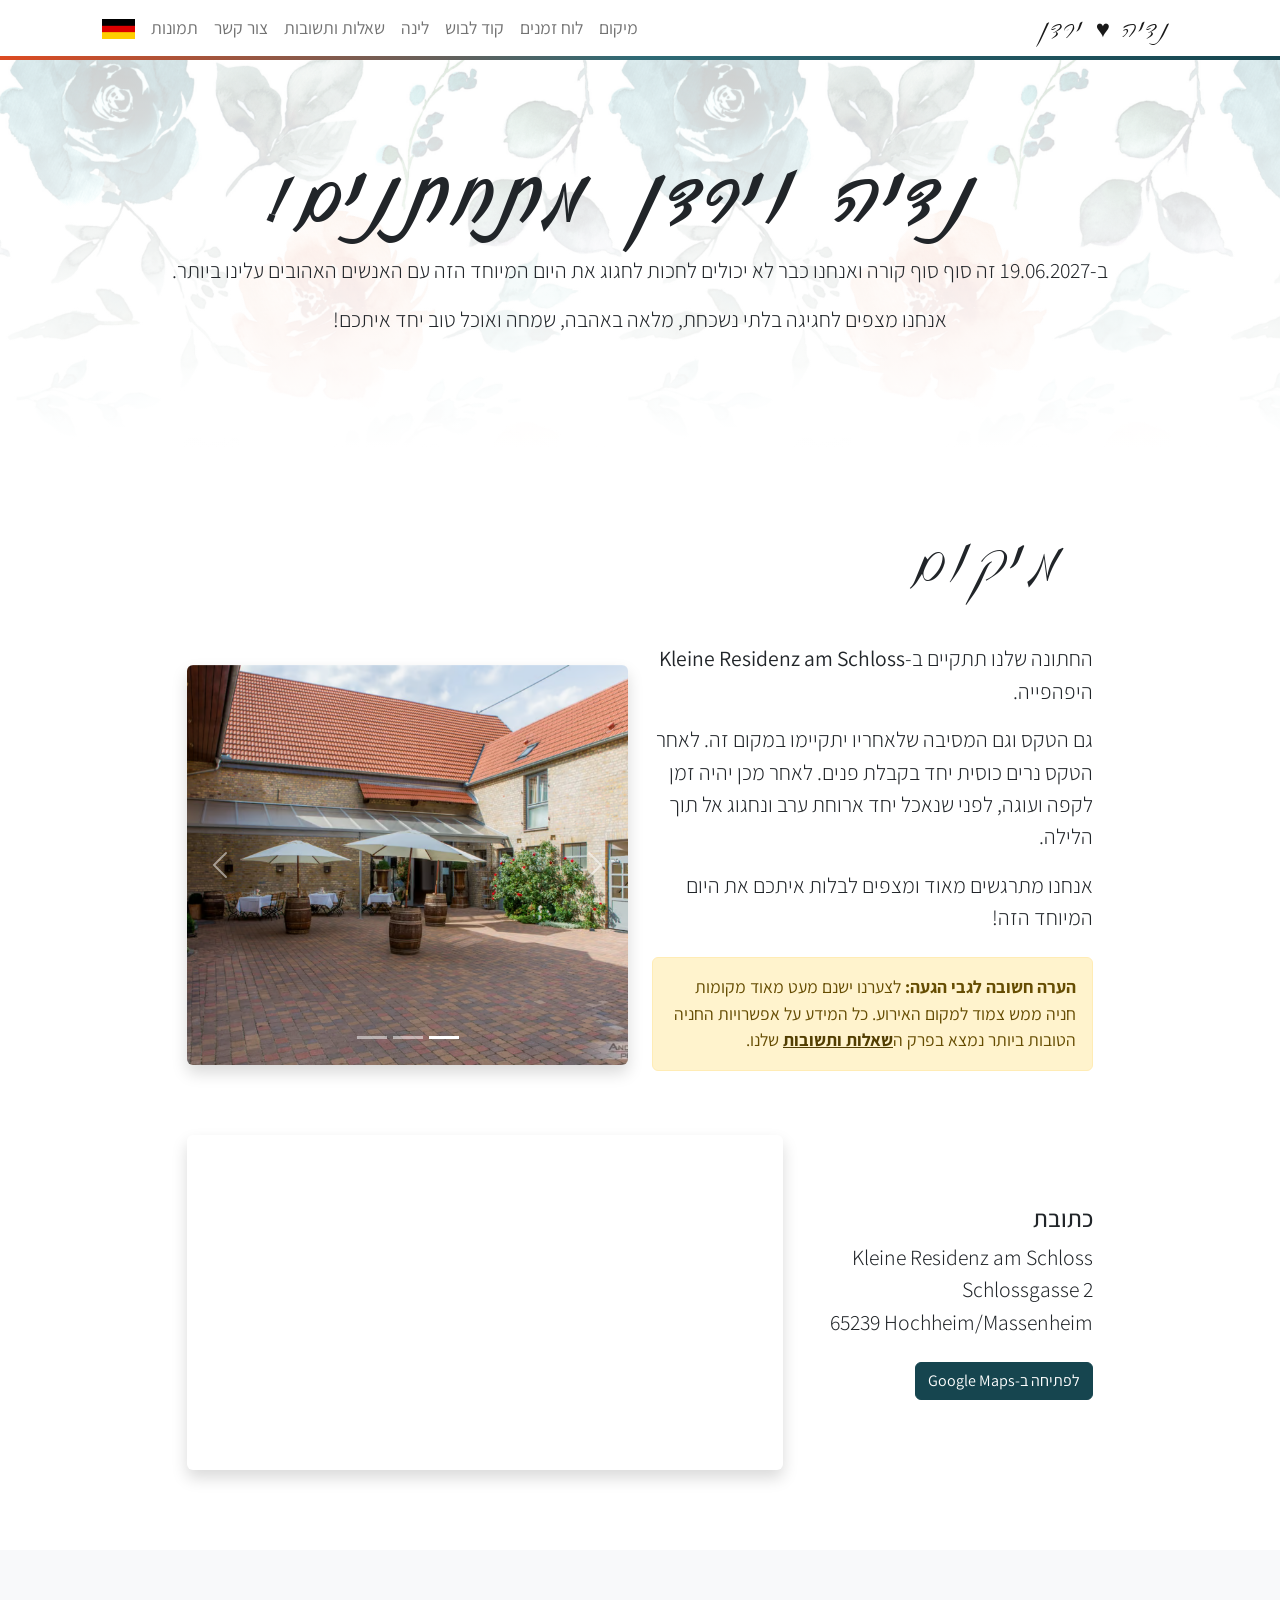
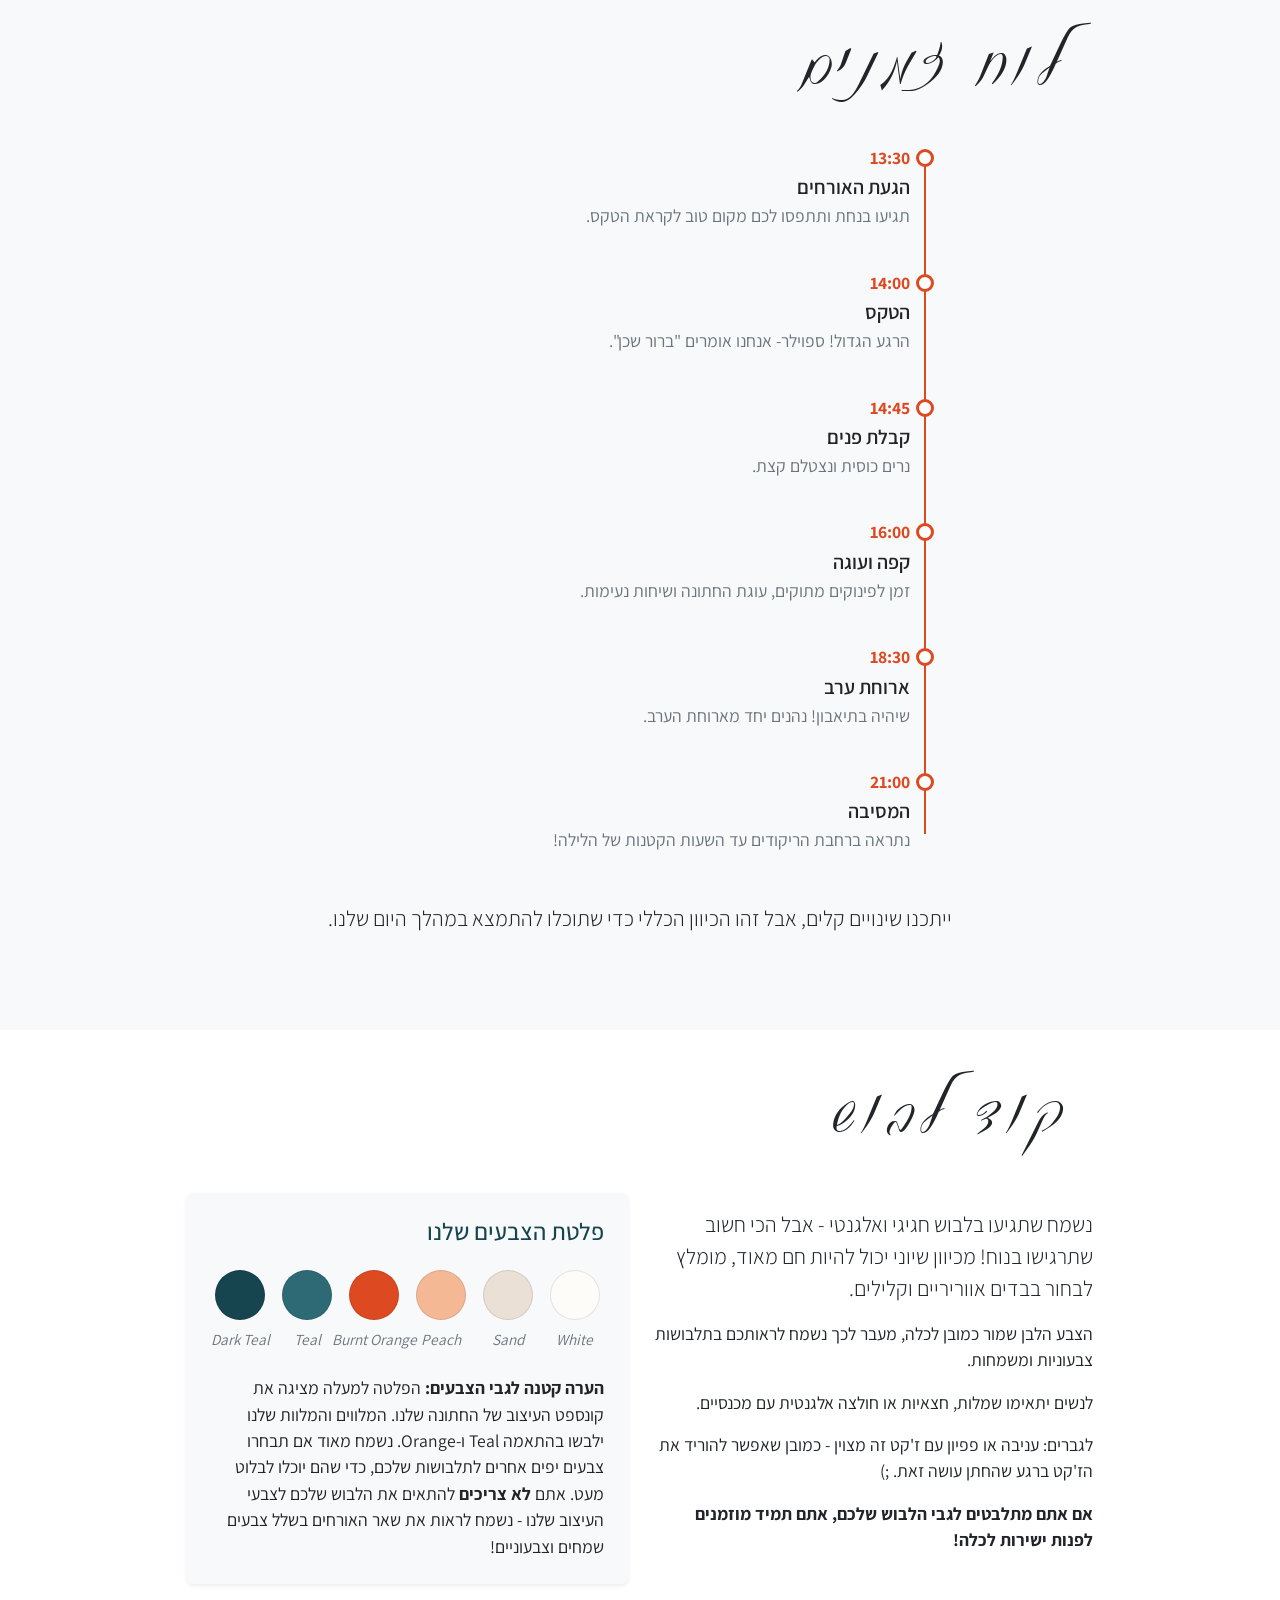
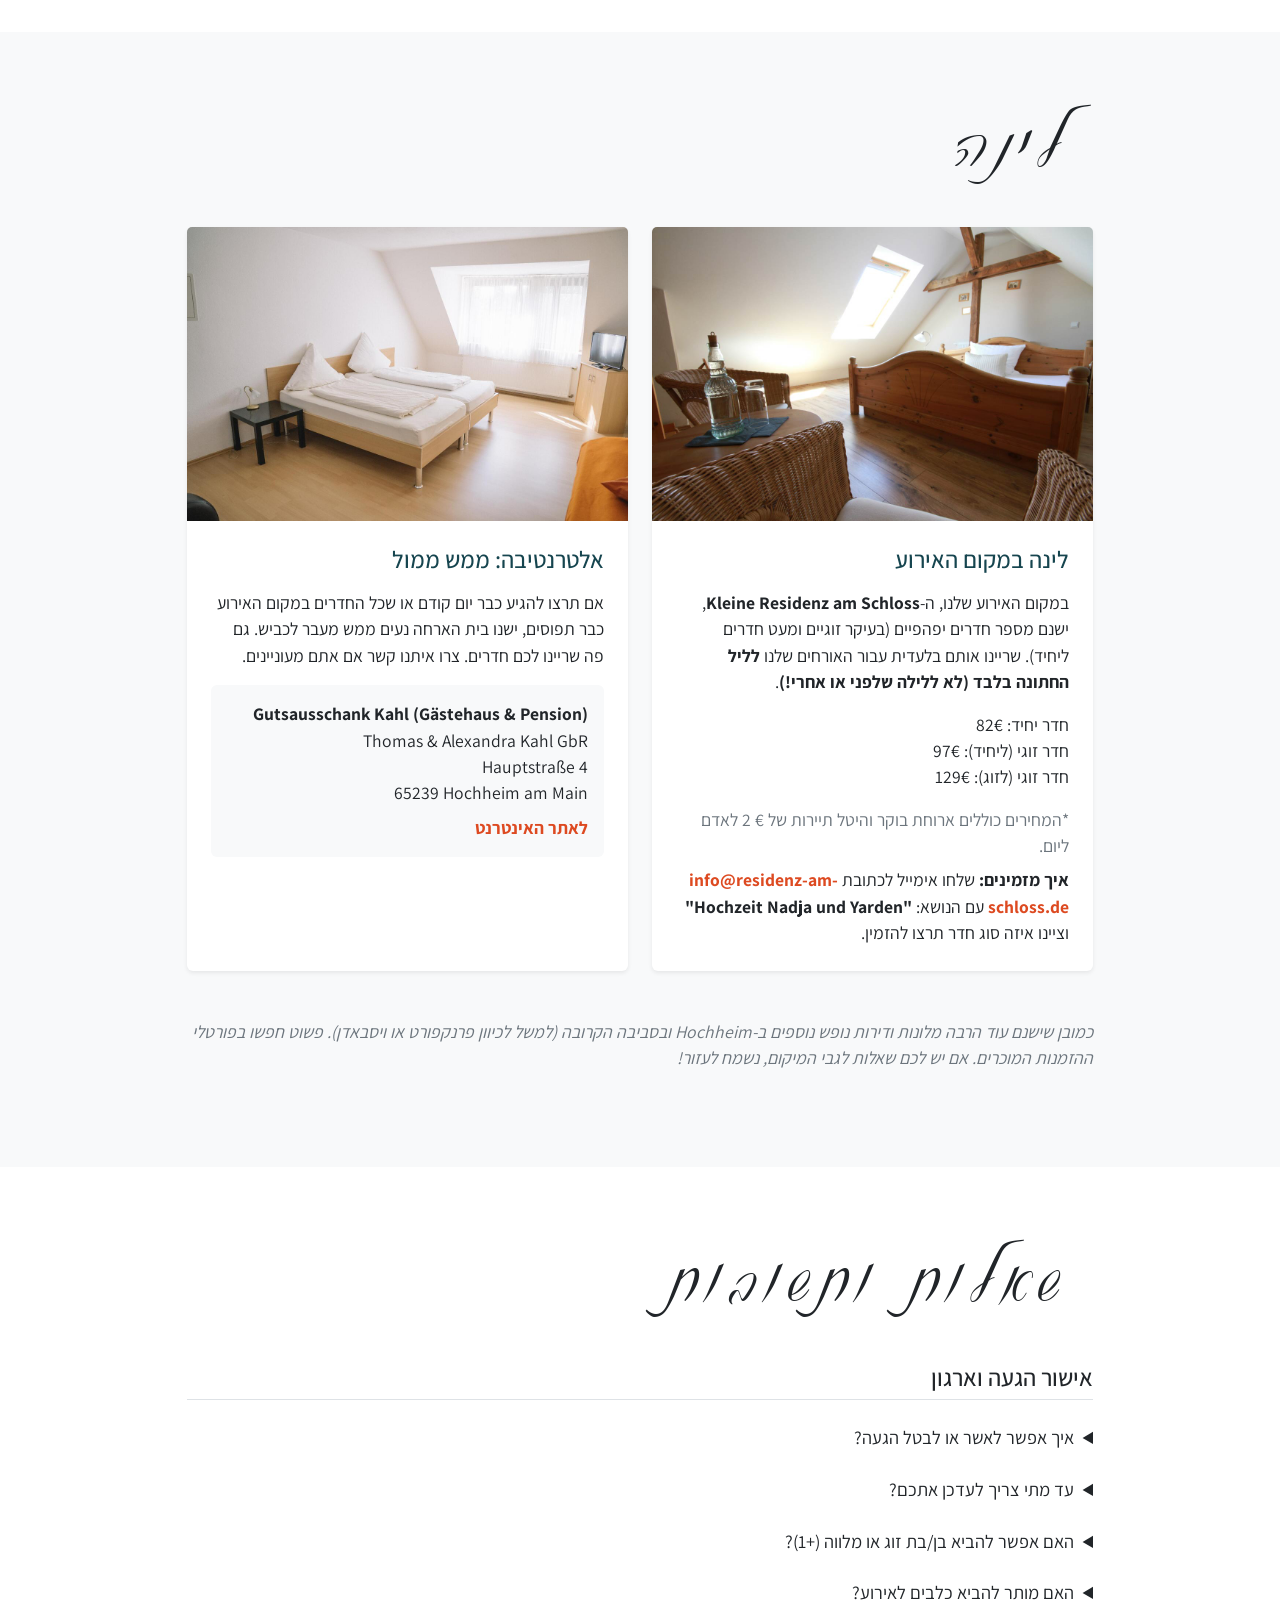
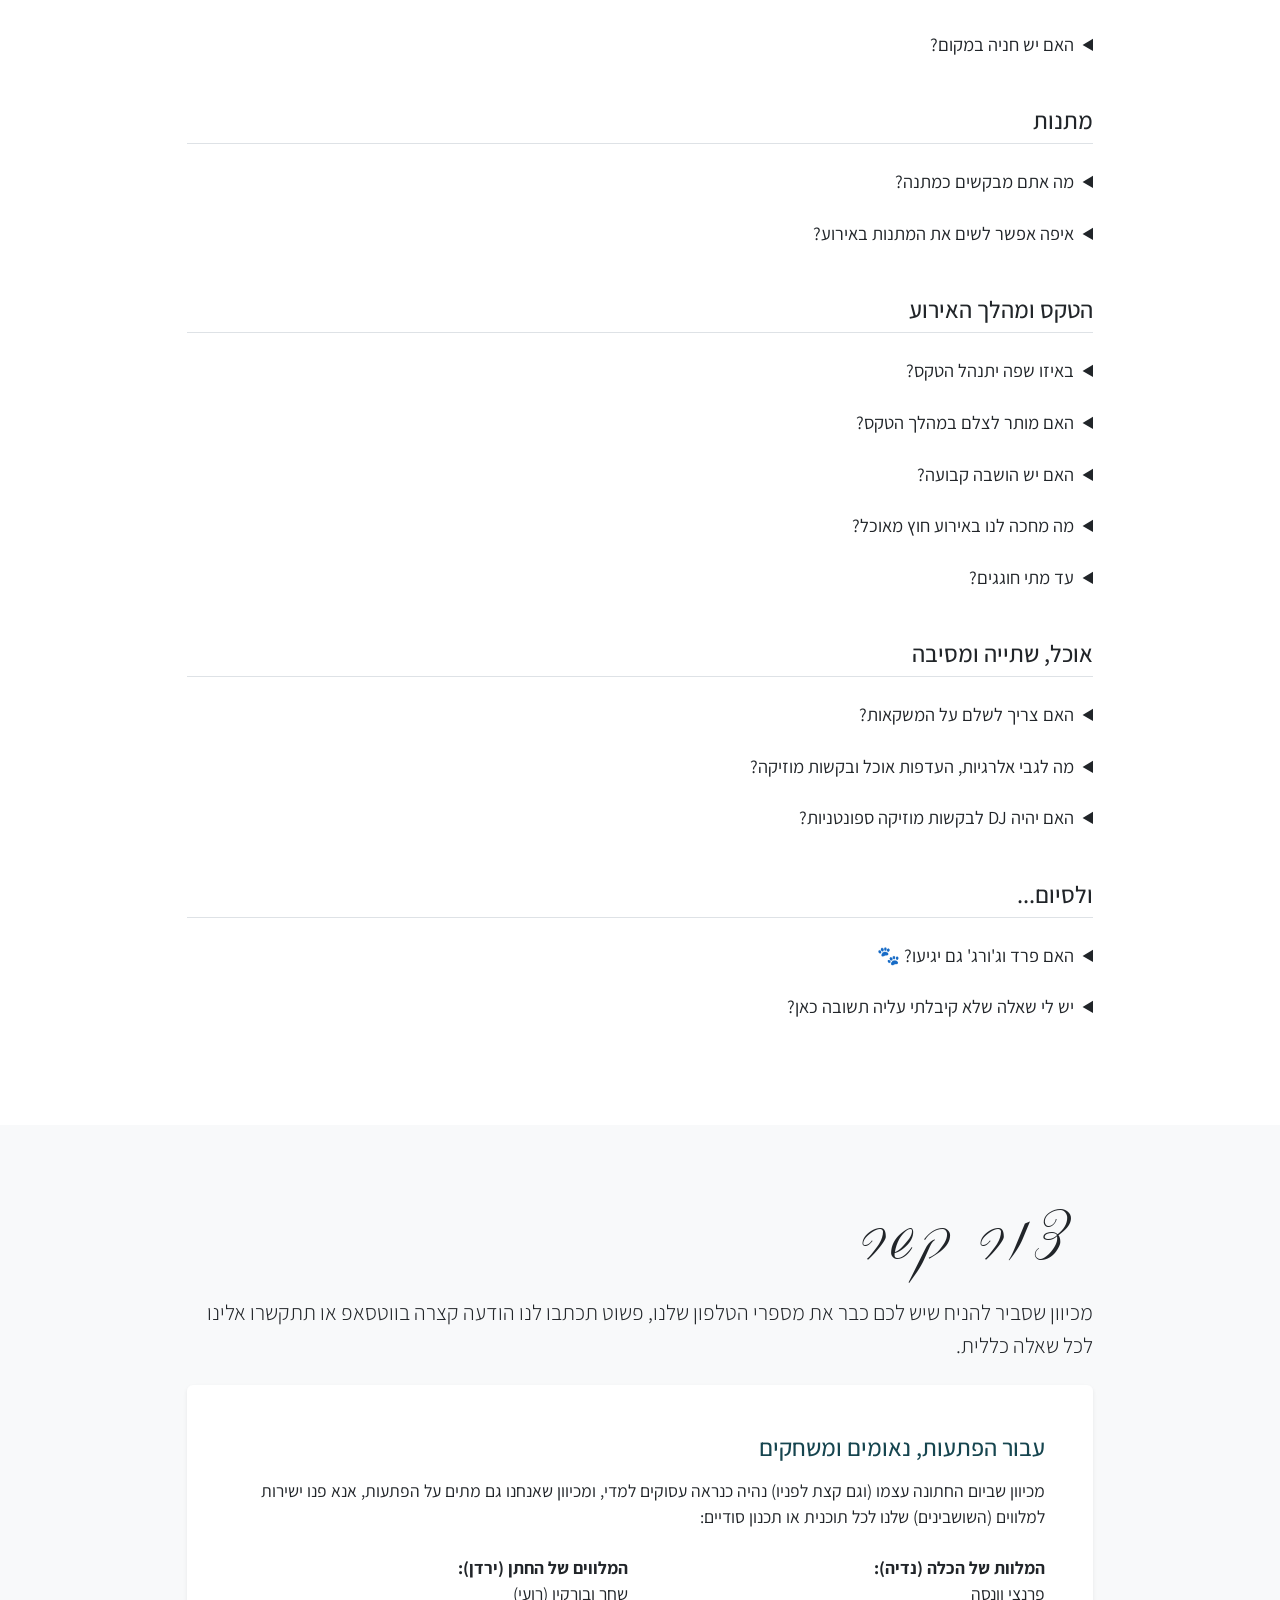
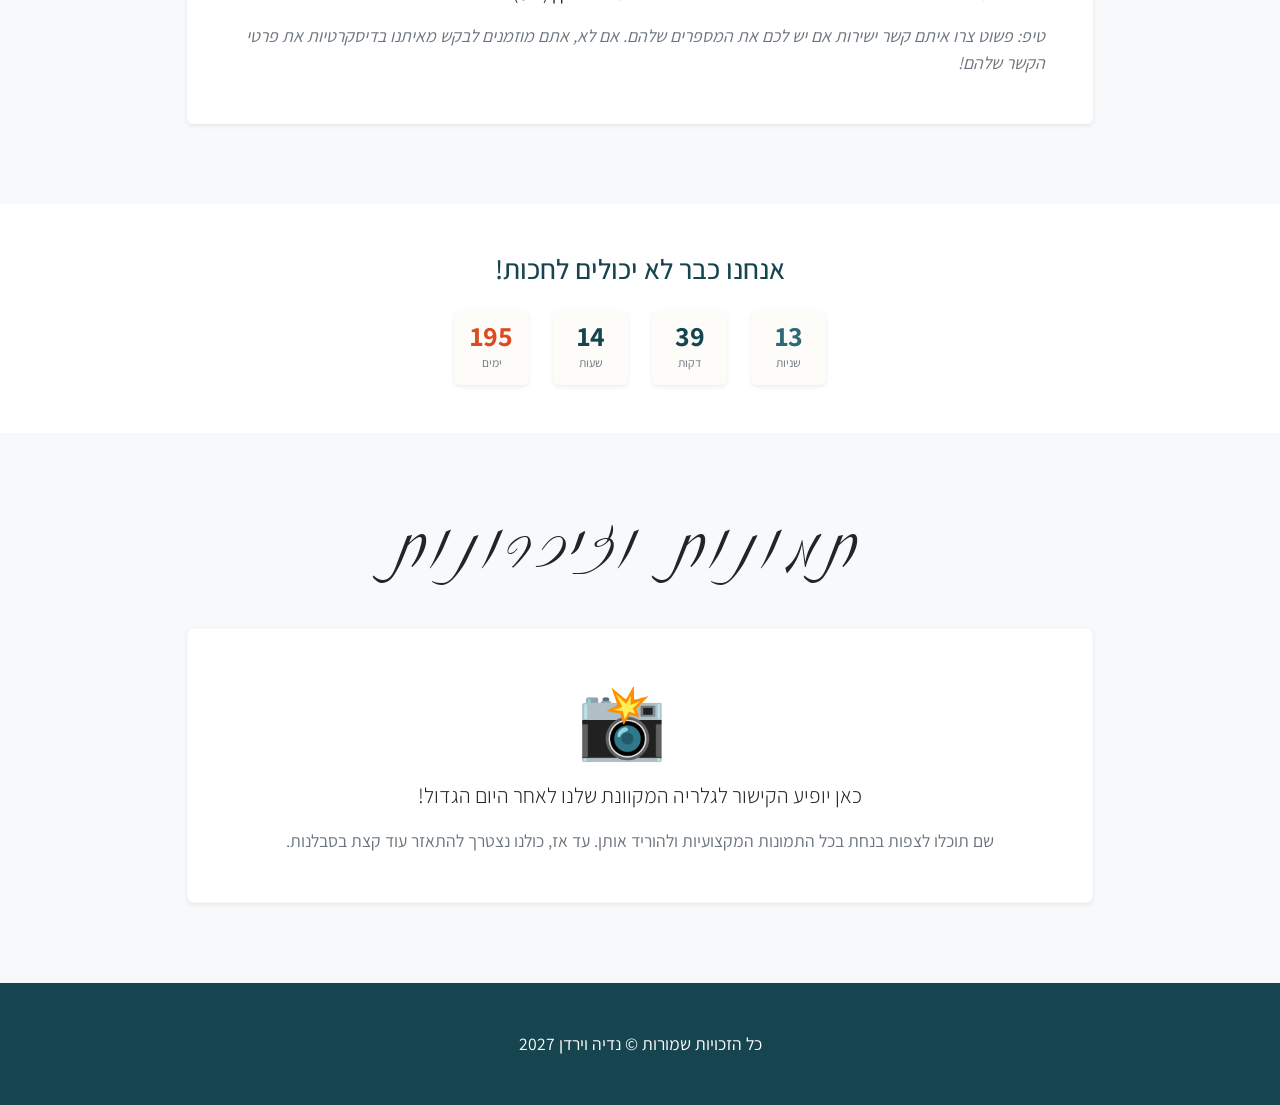
==== commit d469e4a7: "Hebräisch fixen" ====
--- a/index_he.html
+++ b/index_he.html
@@ -38,7 +38,7 @@
     <div class="container px-4 text-center">
         <h1 class="fw-bolder">נדיה וירדן מתחתנים!</h1>
         <p class="lead mt-3">ב-19.06.2027 זה סוף סוף קורה ואנחנו כבר לא יכולים לחכות לחגוג את היום המיוחד הזה עם האנשים האהובים עלינו ביותר.</p>
-        <p class="lead">אנחנו מצפים לחגיגה בלתי נשכחת, מלאה באהבה, צחוק ואוכל טוב יחד איתכם!</p>
+        <p class="lead">אנחנו מצפים לחגיגה בלתי נשכחת, מלאה באהבה, שמחה ואוכל טוב יחד איתכם!</p>
     </div>
 </header>
         <!-- About section-->
@@ -50,8 +50,8 @@
                 
                 <div class="row align-items-center mb-5">
                     <div class="col-md-6 mb-4 mb-md-0">
-                        <p class="lead">חתונת החלומות שלנו תתקיים ב-<strong>Kleine Residenz am Schloss</strong> היפהפייה.</p>
-                        <p class="lead">גם טקס החופה וגם המסיבה שלאחריו יתקיימו במקום זה. לאחר הטקס נרים כוסית יחד בקבלת פנים. לאחר מכן יהיה זמן לקפה ועוגה, לפני שנאכל יחד ארוחת ערב ונחגוג אל תוך הלילה.</p>
+                        <p class="lead">החתונה שלנו תתקיים ב-<strong>Kleine Residenz am Schloss</strong> היפהפייה.</p>
+                        <p class="lead">גם הטקס וגם המסיבה שלאחריו יתקיימו במקום זה. לאחר הטקס נרים כוסית יחד בקבלת פנים. לאחר מכן יהיה זמן לקפה ועוגה, לפני שנאכל יחד ארוחת ערב ונחגוג אל תוך הלילה.</p>
                         <p class="lead">אנחנו מתרגשים מאוד ומצפים לבלות איתכם את היום המיוחד הזה!</p>
                         
                         <div class="alert alert-warning mt-4" role="alert">
@@ -132,7 +132,7 @@
                         <div class="timeline-time">13:30</div>
                         <div class="timeline-content">
                             <h4>הגעת האורחים</h4>
-                            <p>תגיעו בנחת ותתפסו לכם מקום טוב לקראת החופה.</p>
+                            <p>תגיעו בנחת ותתפסו לכם מקום טוב לקראת הטקס.</p>
                         </div>
                     </div>
                     
@@ -140,8 +140,8 @@
                         <div class="timeline-dot"></div>
                         <div class="timeline-time">14:00</div>
                         <div class="timeline-content">
-                            <h4>החופה</h4>
-                            <p>הרגע הגדול! אנחנו אומרים "ברור שכן".</p>
+                            <h4>הטקס</h4>
+                            <p>הרגע הגדול! ספוילר- אנחנו אומרים "ברור שכן".</p>
                         </div>
                     </div>
 
@@ -150,7 +150,7 @@
                         <div class="timeline-time">14:45</div>
                         <div class="timeline-content">
                             <h4>קבלת פנים</h4>
-                            <p>נרים כוסית יחד לחיי האהבה ונצטלם קצת.</p>
+                            <p>נרים כוסית ונצטלם קצת.</p>
                         </div>
                     </div>
 
@@ -177,7 +177,7 @@
                         <div class="timeline-time">21:00</div>
                         <div class="timeline-content">
                             <h4>המסיבה</h4>
-                            <p>נתראה ברחבת הריקודים – עד השעות הקטנות של הלילה!</p>
+                            <p>נתראה ברחבת הריקודים עד השעות הקטנות של הלילה!</p>
                         </div>
                     </div>
                 </div>
@@ -197,13 +197,13 @@
                 <div class="row align-items-center">
                     <!-- Text-Teil -->
                     <div class="col-lg-6 mb-4 mb-lg-0">
-                        <p class="lead">נשמח שתגיעו בלבוש חגיגי ואלגנטי – אבל הכי חשוב שתרגישו בנוח! מכיוון שביוני יכול להיות חם מאוד, מומלץ לבחור בבדים אווריריים וקלילים.</p>
+                        <p class="lead">נשמח שתגיעו בלבוש חגיגי ואלגנטי - אבל הכי חשוב שתרגישו בנוח! מכיוון שיוני יכול להיות חם מאוד, מומלץ לבחור בבדים אווריריים וקלילים.</p>
                         
                         <p>הצבע הלבן שמור כמובן לכלה, מעבר לכך נשמח לראותכם בתלבושות צבעוניות ומשמחות.</p>
                         
                         <p>לנשים יתאימו שמלות, חצאיות או חולצה אלגנטית עם מכנסיים.</p>
                         
-                        <p>לגברים: עניבה או פפיון עם ז'קט זה מצוין – כמובן שאפשר להוריד את הז'קט ברגע שהחתן עושה זאת. ;)</p>
+                        <p>לגברים: עניבה או פפיון עם ז'קט זה מצוין - כמובן שאפשר להוריד את הז'קט ברגע שהחתן עושה זאת. ;)</p>
 
                         <p><strong>אם אתם מתלבטים לגבי הלבוש שלכם, אתם תמיד מוזמנים לפנות ישירות לכלה!</strong></p>
                     </div>
@@ -247,7 +247,7 @@
                                 </div>
                             </div>
                             
-                            <p class="mb-0 small"><strong>הערה קטנה לגבי הצבעים:</strong> הפלטה למעלה מציגה את קונספט העיצוב של החתונה שלנו. המלווים והמלוות שלנו ילבשו בהתאמה Teal ו-Orange. נשמח מאוד אם תבחרו צבעים יפים אחרים לתלבושות שלכם, כדי שהם יוכלו לבלוט מעט. אתם <strong>לא צריכים</strong> להתאים את הלבוש שלכם לצבעי העיצוב שלנו – נשמח לראות את שאר האורחים בשלל צבעים שמחים וצבעוניים!</p>
+                            <p class="mb-0 small"><strong>הערה קטנה לגבי הצבעים:</strong> הפלטה למעלה מציגה את קונספט העיצוב של החתונה שלנו. המלווים והמלוות שלנו ילבשו בהתאמה Teal ו-Orange. נשמח מאוד אם תבחרו צבעים יפים אחרים לתלבושות שלכם, כדי שהם יוכלו לבלוט מעט. אתם <strong>לא צריכים</strong> להתאים את הלבוש שלכם לצבעי העיצוב שלנו - נשמח לראות את שאר האורחים בשלל צבעים שמחים וצבעוניים!</p>
                         </div>
                     </div>
                 </div>
@@ -272,11 +272,11 @@
             <p>במקום האירוע שלנו, ה-<strong>Kleine Residenz am Schloss</strong>, ישנם מספר חדרים יפהפיים (בעיקר זוגיים ומעט חדרים ליחיד). שריינו אותם בלעדית עבור האורחים שלנו <strong>לליל החתונה בלבד (לא ללילה שלפני או אחרי!)</strong>.</p>
             
             <ul class="list-unstyled mb-3 text-end" dir="ltr">
-                <li>חדר יחיד: 82 €</li>
-                <li>חדר זוגי (ליחיד): 97 €</li>
-                <li>חדר זוגי (לזוג): 129 €</li>
+                <li>חדר יחיד: 82€ </li>
+                <li>חדר זוגי (ליחיד): 97€ </li>
+                <li>חדר זוגי (לזוג): 129€ </li>
             </ul>
-            <p class="small text-muted mb-2">*המחירים כוללים ארוחת בוקר והיטל תיירות של 2 € לאדם ליום.</p>
+            <p class="small text-muted mb-2">*המחירים כוללים ארוחת בוקר והיטל תיירות של € 2 לאדם ליום.</p>
             
             <p class="mb-0"><strong>איך מזמינים:</strong> שלחו אימייל לכתובת <a href="mailto:info@residenz-am-schloss.de" class="text-orange text-decoration-none fw-bold">info@residenz-am-schloss.de</a> עם הנושא: <strong>"Hochzeit Nadja und Yarden"</strong> וציינו איזה סוג חדר תרצו להזמין.</p>
         </div>
@@ -288,7 +288,7 @@
                             <img src="assets/zimmer_kahl.jpg" class="card-img-top" alt="בית ההארחה Gutsausschank Kahl">
                             <div class="card-body p-4 text-end">
                                 <h4 class="mb-3 text-teal">אלטרנטיבה: ממש ממול</h4>
-                                <p>אם תרצו להגיע כבר יום קודם או שכל החדרים במקום האירוע כבר תפוסים, ישנו בית הארחה נעים ממש מעבר לכביש. כאן תוכלו להזמין חדר בעצמכם בכל עת:</p>
+                                <p>אם תרצו להגיע כבר יום קודם או שכל החדרים במקום האירוע כבר תפוסים, ישנו בית הארחה נעים ממש מעבר לכביש. גם פה שריינו לכם חדרים. צרו איתנו קשר אם אתם מעוניינים.</p>
                                 
                                 <div class="bg-light p-3 rounded mt-3 text-end">
                                     <p class="mb-0" dir="ltr" style="text-align: right;">
@@ -326,13 +326,13 @@
                 <details class="lead mb-4 text-end">
                     <summary><strong>איך אפשר לאשר או לבטל הגעה?</strong></summary>
                     <p class="mt-2">עם ההזמנה שלכם קיבלתם פתק קטן עם קוד QR וקישור. דרכו תוכלו לעדכן אותנו בקלות אונליין.</p>
-                    <p>אם הפתק אבד או לא מוצאים אותו – אין שום בעיה, פשוט דברו איתנו ישירות!</p>
+                    <p>אם הפתק אבד או לא מוצאים אותו - אין שום בעיה, פשוט דברו איתנו ישירות!</p>
                 </details>
 
                 <details class="lead mb-4 text-end">
                     <summary><strong>עד מתי צריך לעדכן אתכם?</strong></summary>
                     <p class="mt-2">אנא עדכנו אותנו עד ה-<strong>31.03.2027</strong> דרך הקישור שבהזמנה האם אתם מגיעים.</p>
-                    <p>לצורך המשך התכנון, אורחים שלא נשמע מהם עד לתאריך זה יסומנו לצערו כ"לא מגיעים". אנחנו מאוד נתאכזב אם לא תהיו איתנו – אז הכי טוב לעדכן אותנו כבר עכשיו! :)</p>
+                    <p>לצורך המשך התכנון, אורחים שלא נשמע מהם עד לתאריך זה יסומנו לצערו כ"לא מגיעים". אנחנו מאוד נתאכזב אם לא תהיו איתנו - אז הכי טוב לעדכן אותנו כבר עכשיו! :)</p>
                 </details>
 
                 <details class="lead mb-4 text-end">
@@ -342,14 +342,14 @@
 
                 <details class="lead mb-4 text-end">
                     <summary><strong>האם מותר להביא כלבים לאירוע?</strong></summary>
-                    <p class="mt-2">אנחנו מתים על חיות, אבל ביום החתונה שלנו החברים על ארבע יצטרכו להישאר בבית. הולך להיות רועש, עמוס והומה – וזה ממילא לא יהיה תענוג גדול עבורם. תודה על ההבנה!</p>
+                    <p class="mt-2">אנחנו מתים על חיות, אבל ביום החתונה שלנו החברים על ארבע יצטרכו להישאר בבית. הולך להיות רועש, עמוס והומה - וזה ממילא לא יהיה תענוג גדול עבורם. תודה על ההבנה!</p>
                 </details>
 
                 <details class="lead mb-4 text-end" id="faq-parking">
                     <summary><strong>האם יש חניה במקום?</strong></summary>
                     <div class="mt-3">
                         <p>לצערנו, ממש בצמוד לאולם אפשרויות החניה ברחובות הצדדיים מוגבלות מאוד (נא לשים לב היטב לאיסורי חניה!).</p>
-                        <p>החניון הבטוח והנוח ביותר נמצא במרחק של מספר דקות בהמשך הרחוב: <strong>החניון של אולם הספורט Massenheim (Parkplatz der Sporthalle Massenheim)</strong>. משם מדובר בהליכה קלה ונעימה של 5–10 דקות אלינו.</p>
+                        <p>החניון הנוח ביותר נמצא במרחק של מספר דקות בהמשך הרחוב: <strong>החניון של אולם הספורט Massenheim (Parkplatz der Sporthalle Massenheim)</strong>. משם מדובר בהליכה קלה ונעימה של 5-10 דקות אלינו.</p>
                         <div dir="ltr" style="text-align: right;">
                             <a href="https://www.google.com/maps/search/?api=1&query=Sporthalle+Massenheim+Hochheim+am+Main" target="_blank" class="btn btn-teal mb-4">לפתיחת החניון ב-Google Maps</a>
                         </div>
@@ -364,25 +364,25 @@
                 <details class="lead mb-4 text-end">
                     <summary><strong>מה אתם מבקשים כמתנה?</strong></summary>
                     <p class="mt-2">המתנה הכי גדולה עבורנו היא לחגוג את היום הזה יחד איתכם! מכיוון שהבית שלנו כבר מאובזר לחלוטין, אין לנו צורך במתנות פיזיות.</p>
-                    <p>אם בכל זאת תרצו לשמח אותנו, נשמח מאוד לתרומה כספית שתעזור לנו לבנות את העתיד המשותף שלנו ולרגל ירח הדבש.</p>
+                    <p>אם בכל זאת תרצו לשמח אותנו, נשמח מאוד למתנה כספית שתעזור לנו לבנות את העתיד המשותף שלנו ולרגל ירח הדבש.</p>
                 </details>
 
                 <details class="lead mb-4 text-end">
                     <summary><strong>איפה אפשר לשים את המתנות באירוע?</strong></summary>
-                    <p class="mt-2">באולם יהיה שולחן מרכזי המיועד למתנות. שם גם תמתין תיבה מאובטחת שבה תוכלו לשים את המעטפות והברכות שלכם.</p>
-                </details>
-
-                <h4 class="mt-5 mb-4 border-bottom pb-2 text-end">החופה ומהלך האירוע</h4>
-
-                <details class="lead mb-4 text-end">
-                    <summary><strong>באיזו שפה יתנהל טקס החופה?</strong></summary>
+                    <p class="mt-2">באולם יהיה שולחן מרכזי המיועד למתנות. שם גם תמתין תיבה שבה תוכלו לשים את המעטפות והברכות שלכם.</p>
+                </details>
+
+                <h4 class="mt-5 mb-4 border-bottom pb-2 text-end">הטקס ומהלך האירוע</h4>
+
+                <details class="lead mb-4 text-end">
+                    <summary><strong>באיזו שפה יתנהל הטקס?</strong></summary>
                     <p class="mt-2">מכיוון שהאורחים שלנו מגיעים ממדינות שונות, הטקס יהיה שילוב חגיגי וצבעוני של <strong>גרמנית ואנגלית</strong>. כך אנחנו מקווים שכולם יוכלו לעקוב וליהנות מהטקס!</p>
                 </details>
 
                 <details class="lead mb-4 text-end">
-                    <summary><strong>האם מותר לצלם במהלך החופה?</strong></summary>
-                    <p class="mt-2">היינו רוצים לבקש מכם להשאיר את הטלפונים והמצלמות בתיקים או בכיסים במהלך הטקס. אנחנו רוצים שתחוו ותהנו מהרגע הזה איתנו בצורה הכי טהורה שיש – ומעדיפים לראות בתמונות המקצועיות את הפנים המחייכות שלכם במקום קיר של סמארטפונים.</p>
-                    <p>לפני ואחרי החופה, וכמובן במהלך המסיבה, אתם יותר ממוזמנים לצלם, להסריט ולעשות סלפיז חופשי!</p>
+                    <summary><strong>האם מותר לצלם במהלך הטקס?</strong></summary>
+                    <p class="mt-2">היינו רוצים לבקש מכם להשאיר את הטלפונים והמצלמות בתיקים או בכיסים במהלך הטקס. אנחנו רוצים שתחוו ותהנו מהרגע הזה איתנו בצורה הכי טהורה שיש - ומעדיפים לראות בתמונות המקצועיות את הפנים המחייכות שלכם במקום קיר של סמארטפונים.</p>
+                    <p>לפני ואחרי הטקס, וכמובן במהלך המסיבה, אתם יותר ממוזמנים לצלם, להסריט ולעשות סלפיז חופשי!</p>
                     <p><strong>ואל דאגה:</strong> אנחנו כמובן נשתף אתכם לאחר מכן בכל התמונות המקצועיות של הצלמים שלנו!</p>
                 </details>
 
@@ -393,7 +393,7 @@
 
                 <details class="lead mb-4 text-end">
                     <summary><strong>מה מחכה לנו באירוע חוץ מאוכל?</strong></summary>
-                    <p class="mt-2">משעמם בטוח לא יהיה! בנוסף לחופה ולארוחה החגיגית, תחכה לכם עמדת צילום (פוטובוקס) למזכרות מצחיקות, מבחר משחקי קלפים לרגעים רגועים, המון מקום ברחבת הריקודים וכמובן זמן לשיחות עמוקות וכיפיות.</p>
+                    <p class="mt-2">משעמם בטוח לא יהיה! בנוסף לטקס ולארוחה החגיגית, תחכה לכם עמדת צילום (פוטובוקס) למזכרות מצחיקות, מבחר משחקי קלפים לרגעים רגועים, המון מקום ברחבת הריקודים וכמובן זמן לשיחות עמוקות וכיפיות.</p>
                 </details>
 
                 <details class="lead mb-4 text-end">
